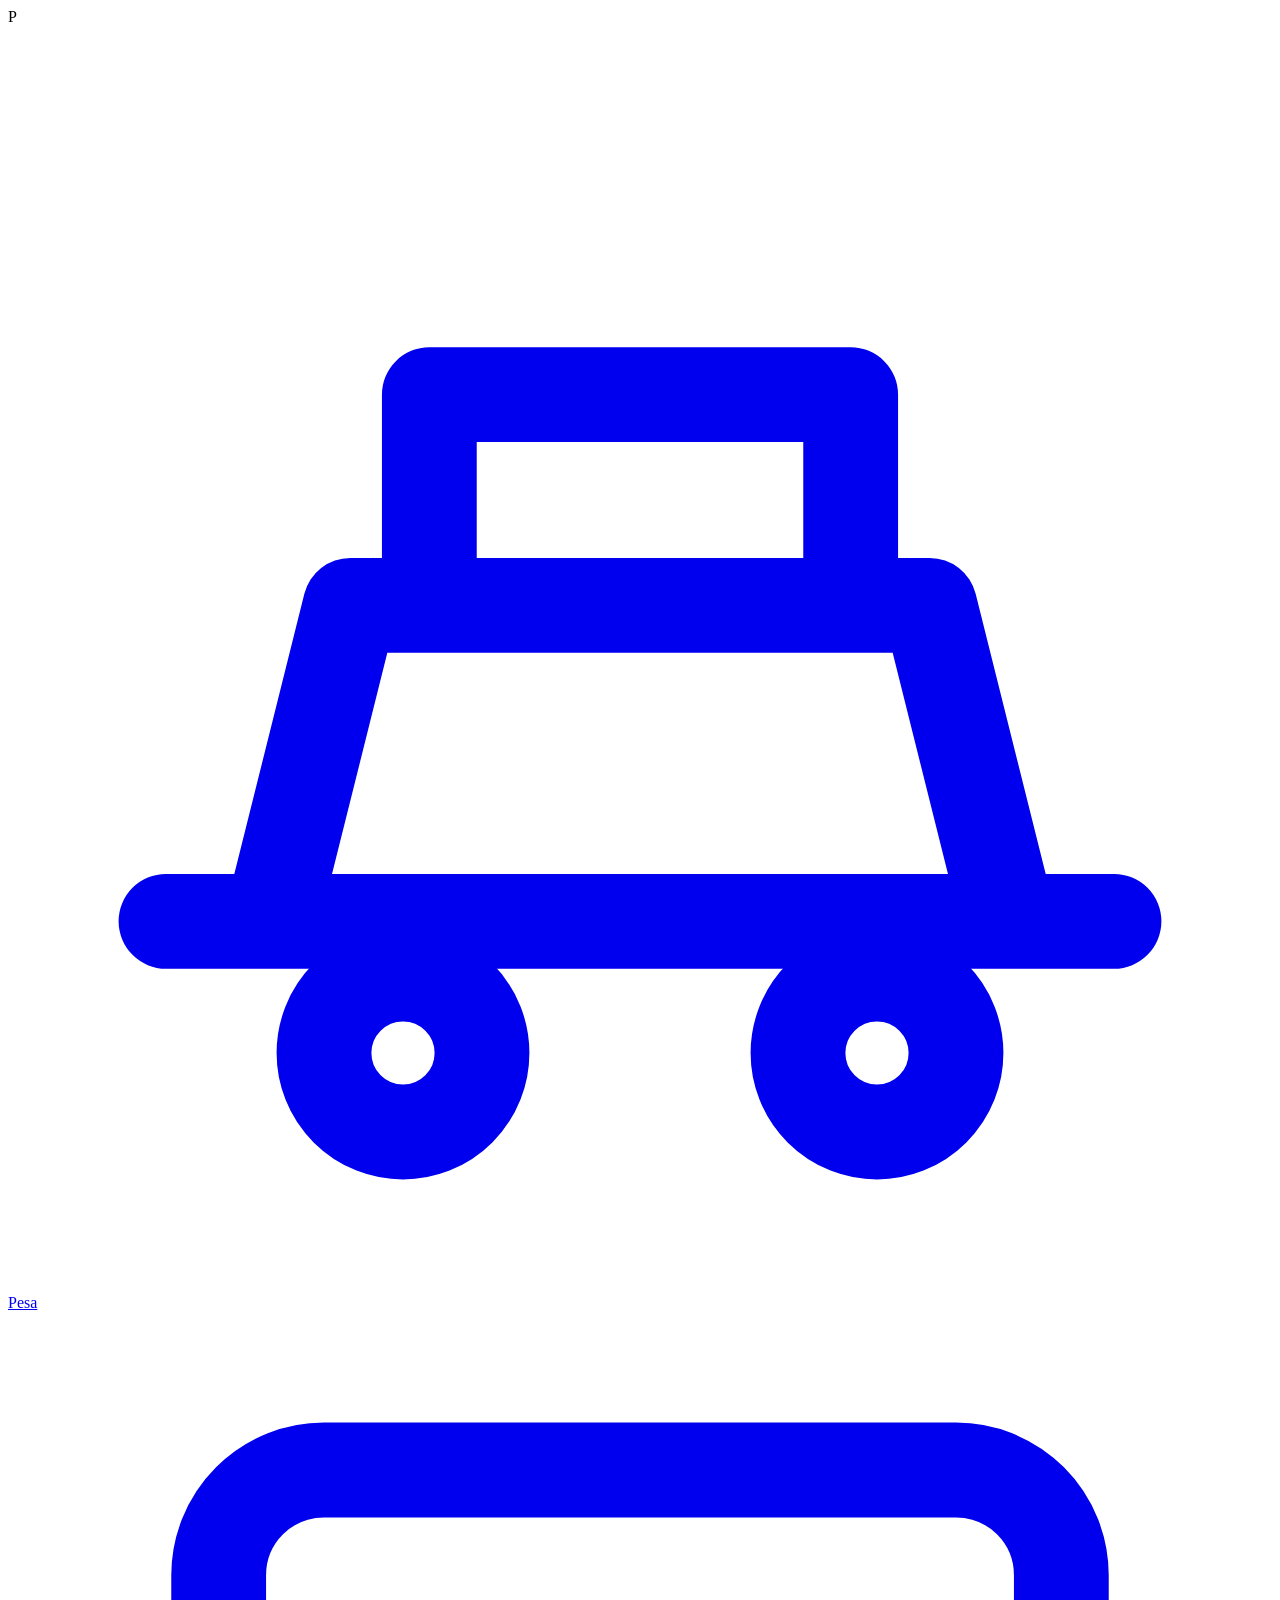
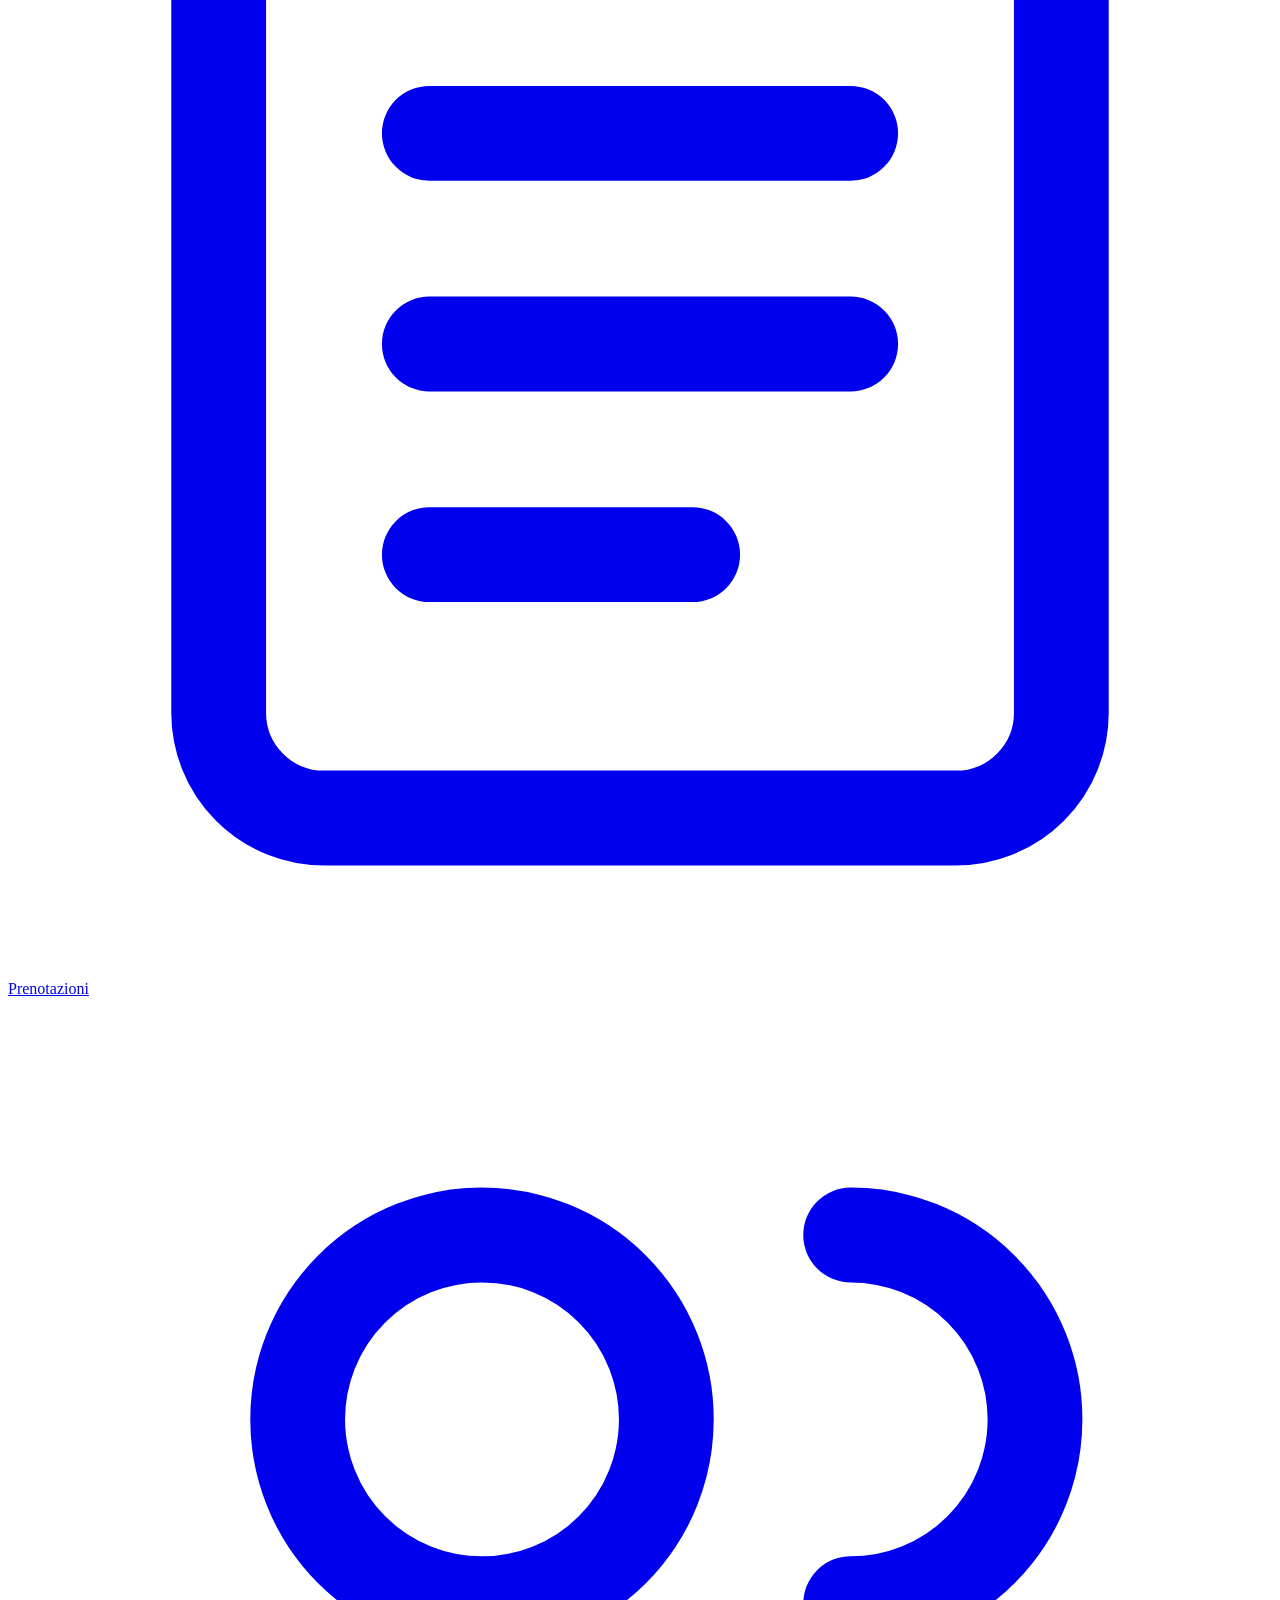
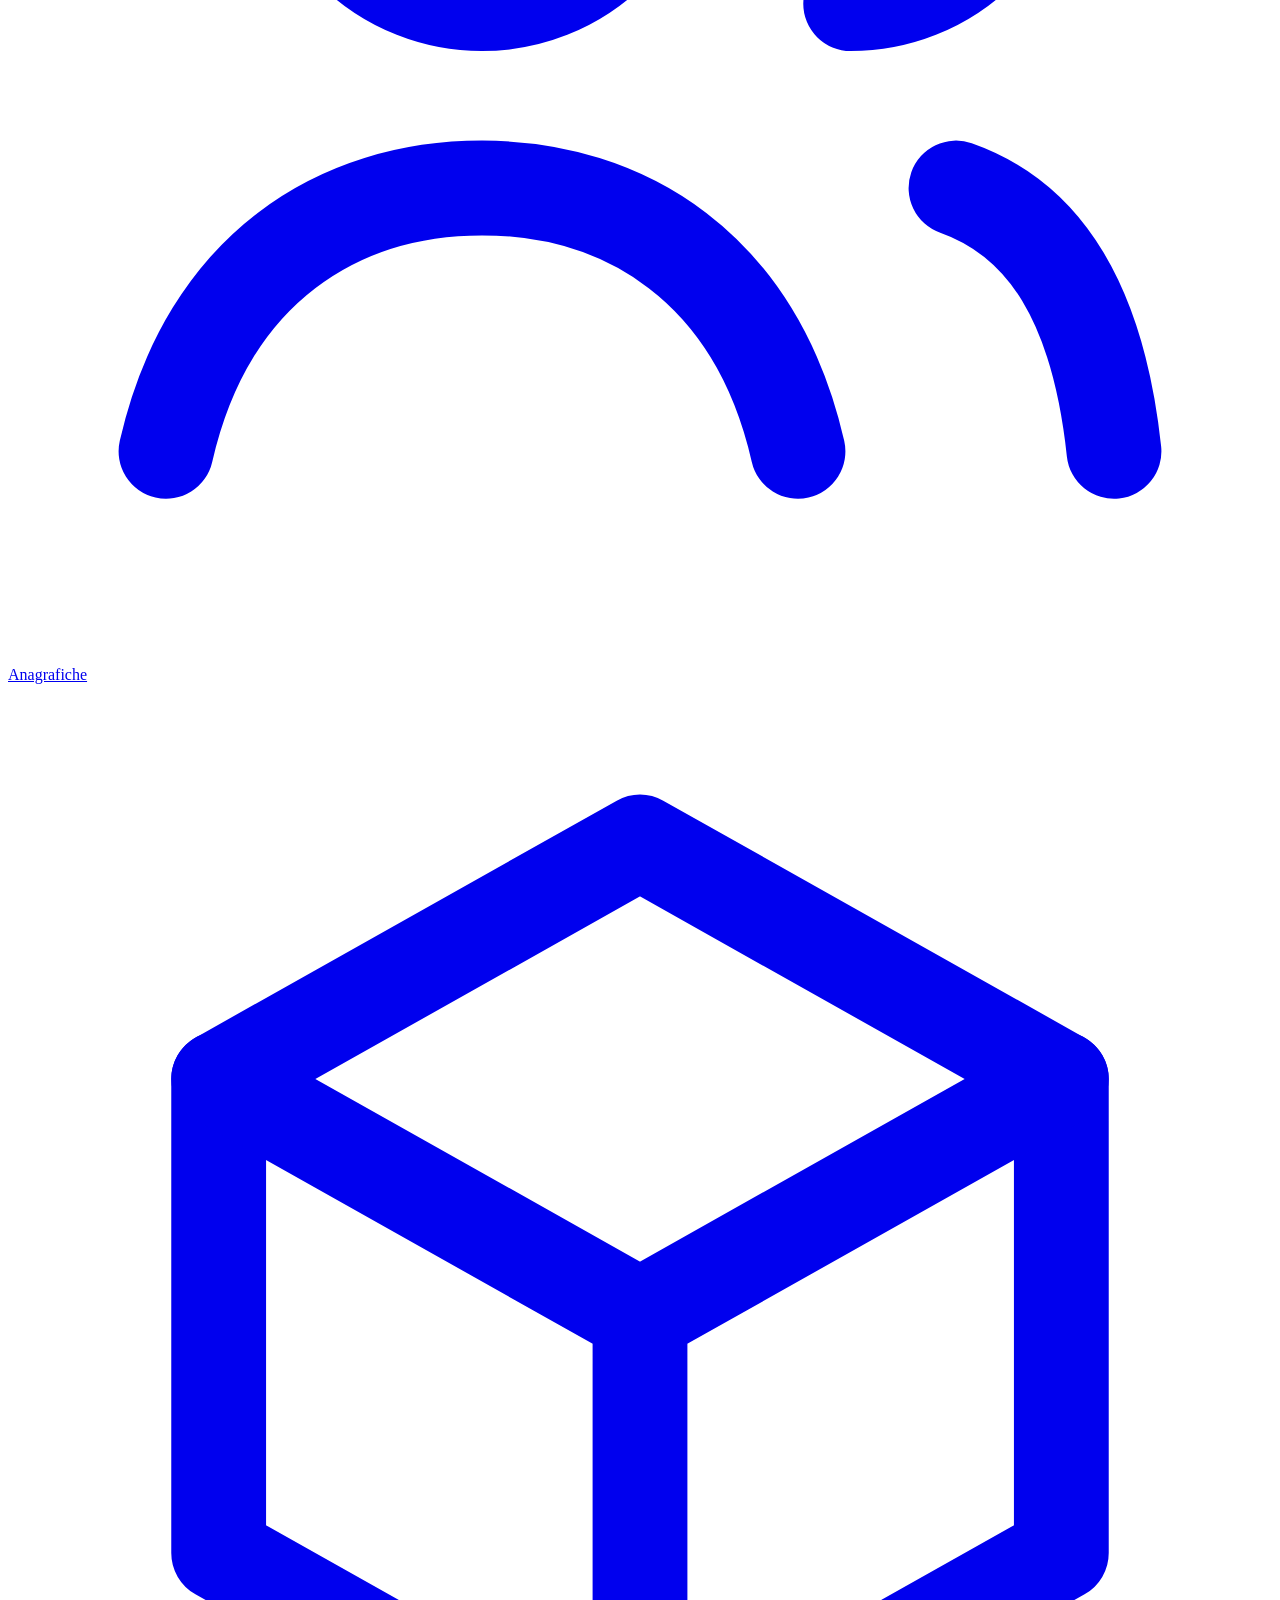
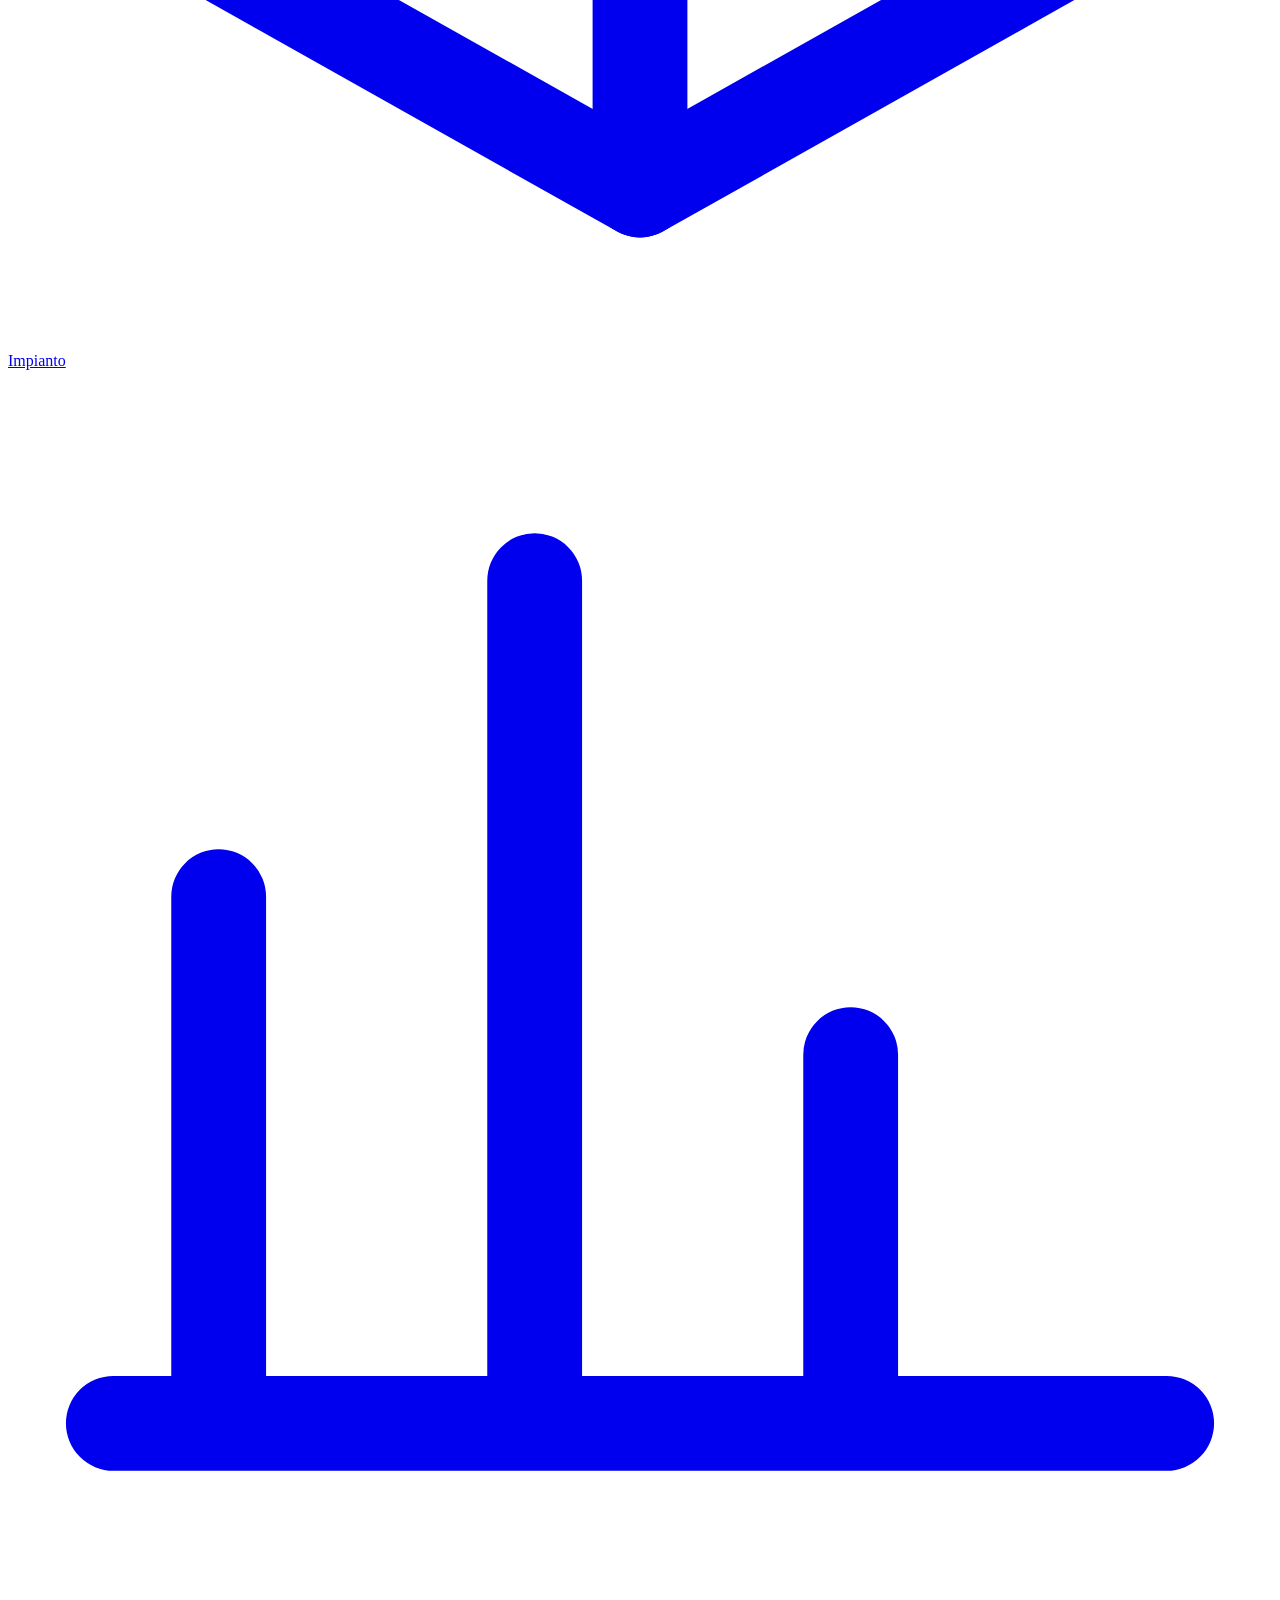
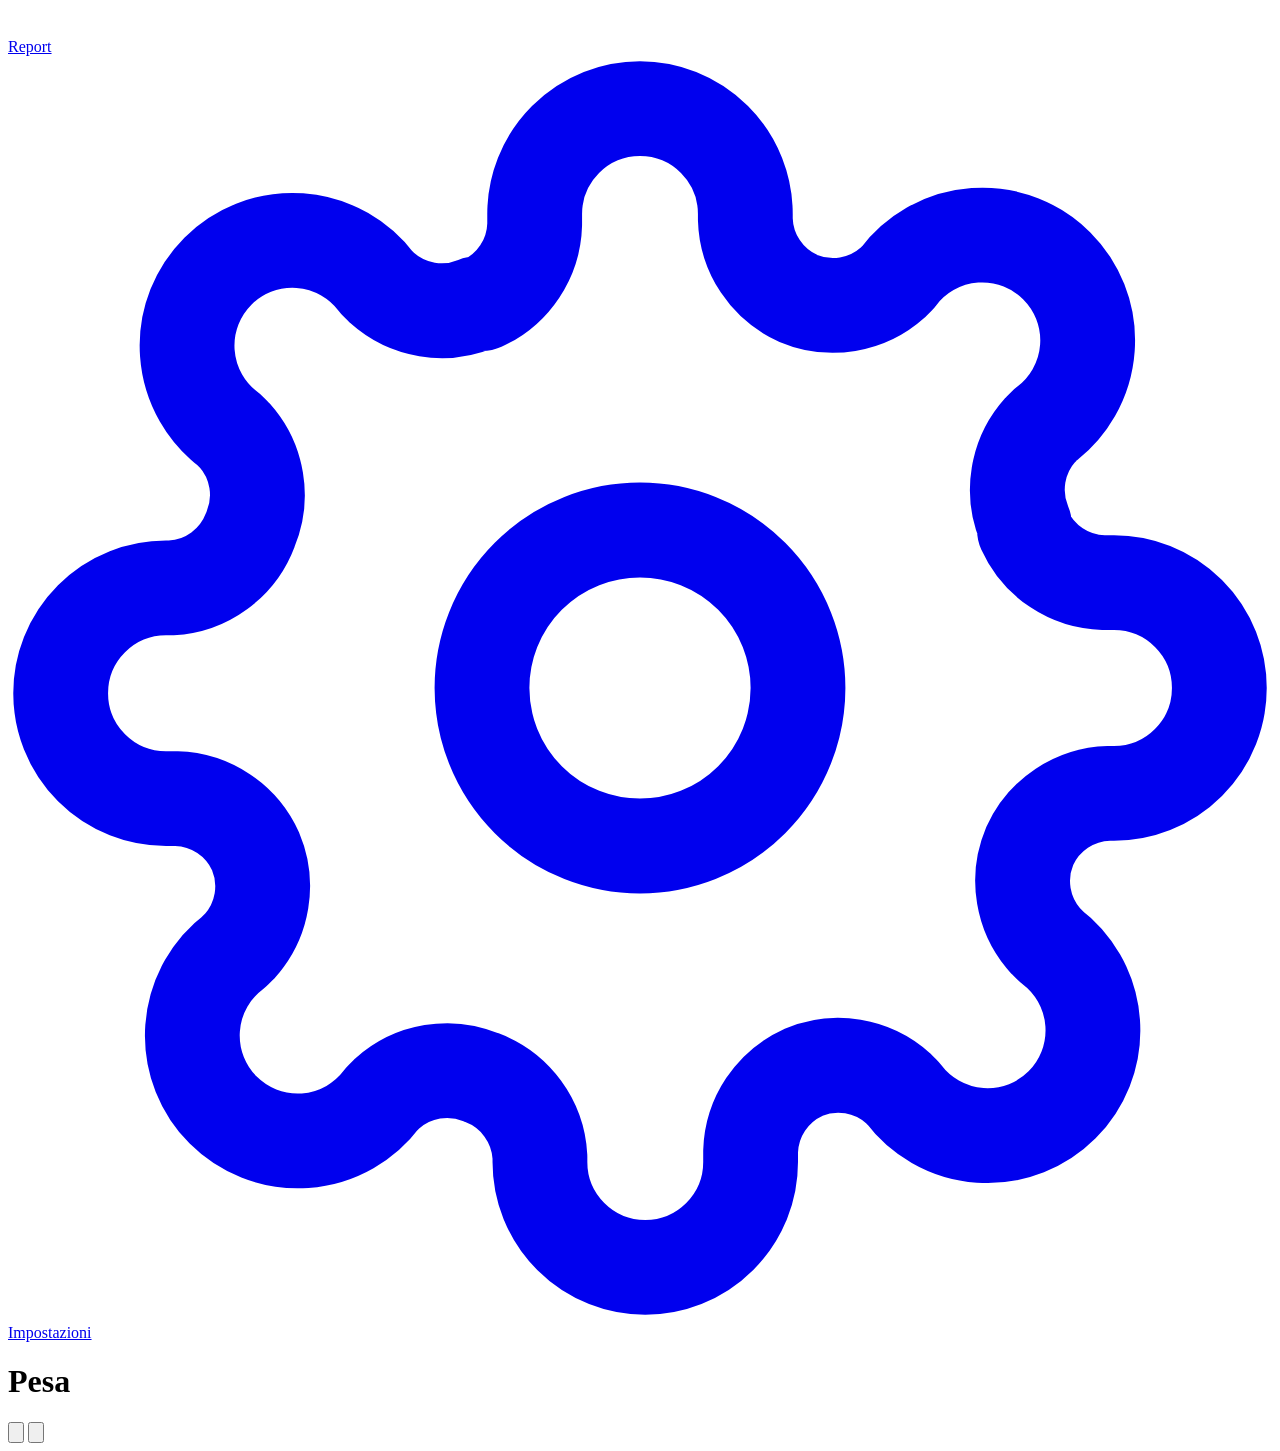
==== applications/static/ui-v2/index.html @ d0ed12a1 "Nuova interfaccia: sezione Prenotazioni e chiusura dei popup con clic esterno - voce di menu Prenota" ====
<!DOCTYPE html>
<html lang="it">
<head>
  <meta charset="UTF-8">
  <meta name="viewport" content="width=device-width, initial-scale=1">
  <title>Pesa</title>
  <link rel="icon" href="/static/content/baronpesi_favicon.png">
  <link rel="stylesheet" href="/css/app.css">
  <link rel="stylesheet" href="/css/pesa.css">
  <link rel="stylesheet" href="/css/data.css">
</head>
<body>
  <div class="app">
    <nav class="sidebar" aria-label="Menu principale">
      <div class="brand" title="Gestione pese">P</div>
      <a class="nav-item" href="#/pesa" data-route="pesa">
        <svg viewBox="0 0 24 24" fill="none" stroke="currentColor" stroke-width="1.8" stroke-linecap="round" stroke-linejoin="round"><path d="M3 17h18M5 17l1.5-6h11L19 17M8 11V7h8v4"/><circle cx="7.5" cy="19.5" r="1.5"/><circle cx="16.5" cy="19.5" r="1.5"/></svg>
        Pesa
      </a>
      <a class="nav-item" href="#/prenotazioni" data-route="prenotazioni">
        <svg viewBox="0 0 24 24" fill="none" stroke="currentColor" stroke-width="1.8" stroke-linecap="round" stroke-linejoin="round"><rect x="4" y="3" width="16" height="18" rx="2"/><path d="M8 8h8M8 12h8M8 16h5"/></svg>
        Prenotazioni
      </a>
      <a class="nav-item" href="#/anagrafiche" data-route="anagrafiche">
        <svg viewBox="0 0 24 24" fill="none" stroke="currentColor" stroke-width="1.8" stroke-linecap="round" stroke-linejoin="round"><circle cx="9" cy="8" r="3.5"/><path d="M3 20c.8-3.5 3.3-5 6-5s5.2 1.5 6 5M16 4.5a3.5 3.5 0 0 1 0 7M18 15c1.7.6 2.7 2.2 3 5"/></svg>
        Anagrafiche
      </a>
      <a class="nav-item" href="#/impianto" data-route="impianto">
        <svg viewBox="0 0 24 24" fill="none" stroke="currentColor" stroke-width="1.8" stroke-linecap="round" stroke-linejoin="round"><path d="M12 3l8 4.5v9L12 21l-8-4.5v-9z"/><path d="M12 12l8-4.5M12 12v9M12 12L4 7.5"/></svg>
        Impianto
      </a>
      <a class="nav-item" href="#/report" data-route="report">
        <svg viewBox="0 0 24 24" fill="none" stroke="currentColor" stroke-width="1.8" stroke-linecap="round" stroke-linejoin="round"><path d="M4 20V10M10 20V4M16 20v-7M22 20H2"/></svg>
        Report
      </a>
      <div class="spacer"></div>
      <a class="nav-item" href="#/impostazioni" data-route="impostazioni">
        <svg viewBox="0 0 24 24" fill="none" stroke="currentColor" stroke-width="1.8" stroke-linecap="round" stroke-linejoin="round"><circle cx="12" cy="12" r="3"/><path d="M19.4 15a1.7 1.7 0 0 0 .3 1.8l.1.1a2 2 0 1 1-2.8 2.8l-.1-.1a1.7 1.7 0 0 0-1.8-.3 1.7 1.7 0 0 0-1 1.5V21a2 2 0 1 1-4 0v-.1a1.7 1.7 0 0 0-1.1-1.5 1.7 1.7 0 0 0-1.8.3l-.1.1a2 2 0 1 1-2.8-2.8l.1-.1a1.7 1.7 0 0 0 .3-1.8 1.7 1.7 0 0 0-1.5-1H3a2 2 0 1 1 0-4h.1a1.7 1.7 0 0 0 1.5-1.1 1.7 1.7 0 0 0-.3-1.8l-.1-.1a2 2 0 1 1 2.8-2.8l.1.1a1.7 1.7 0 0 0 1.8.3H9a1.7 1.7 0 0 0 1-1.5V3a2 2 0 1 1 4 0v.1a1.7 1.7 0 0 0 1 1.5 1.7 1.7 0 0 0 1.8-.3l.1-.1a2 2 0 1 1 2.8 2.8l-.1.1a1.7 1.7 0 0 0-.3 1.8V9a1.7 1.7 0 0 0 1.5 1H21a2 2 0 1 1 0 4h-.1a1.7 1.7 0 0 0-1.5 1z"/></svg>
        Impostazioni
      </a>
    </nav>

    <header class="topbar">
      <h1 id="page-title">Pesa</h1>
      <div class="status-strip" id="status-strip" aria-label="Stato impianto"></div>
      <button class="icon-btn" id="theme-toggle" title="Tema chiaro/scuro" aria-label="Cambia tema">
        <svg viewBox="0 0 24 24" fill="none" stroke="currentColor" stroke-width="1.8" stroke-linecap="round" stroke-linejoin="round"><path d="M21 12.8A9 9 0 1 1 11.2 3a7 7 0 0 0 9.8 9.8z"/></svg>
      </button>
      <button class="icon-btn" id="logout" title="Esci" aria-label="Esci">
        <svg viewBox="0 0 24 24" fill="none" stroke="currentColor" stroke-width="1.8" stroke-linecap="round" stroke-linejoin="round"><path d="M9 21H5a2 2 0 0 1-2-2V5a2 2 0 0 1 2-2h4M16 17l5-5-5-5M21 12H9"/></svg>
      </button>
    </header>

    <main class="main" id="view" tabindex="-1"></main>
  </div>

  <div class="toasts" id="toasts" aria-live="polite"></div>

  <script type="module" src="/js/app.js"></script>
</body>
</html>
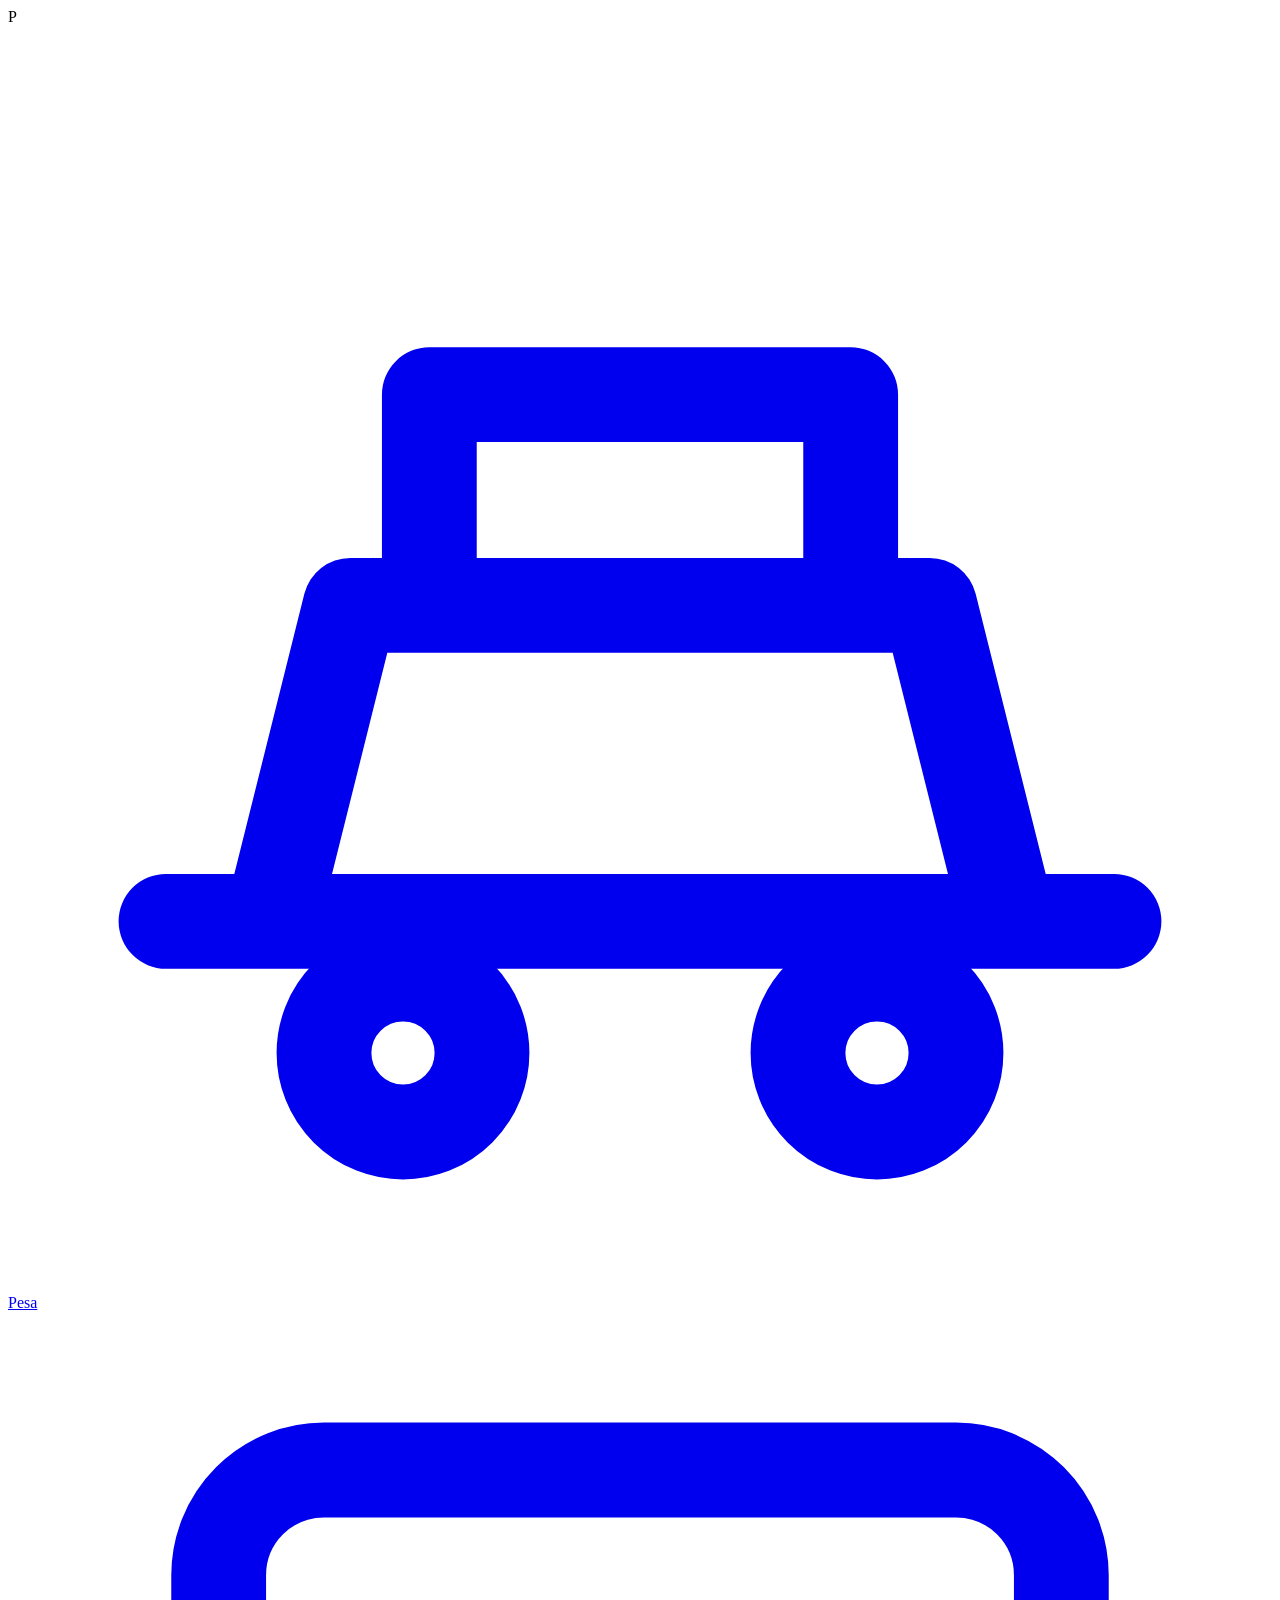
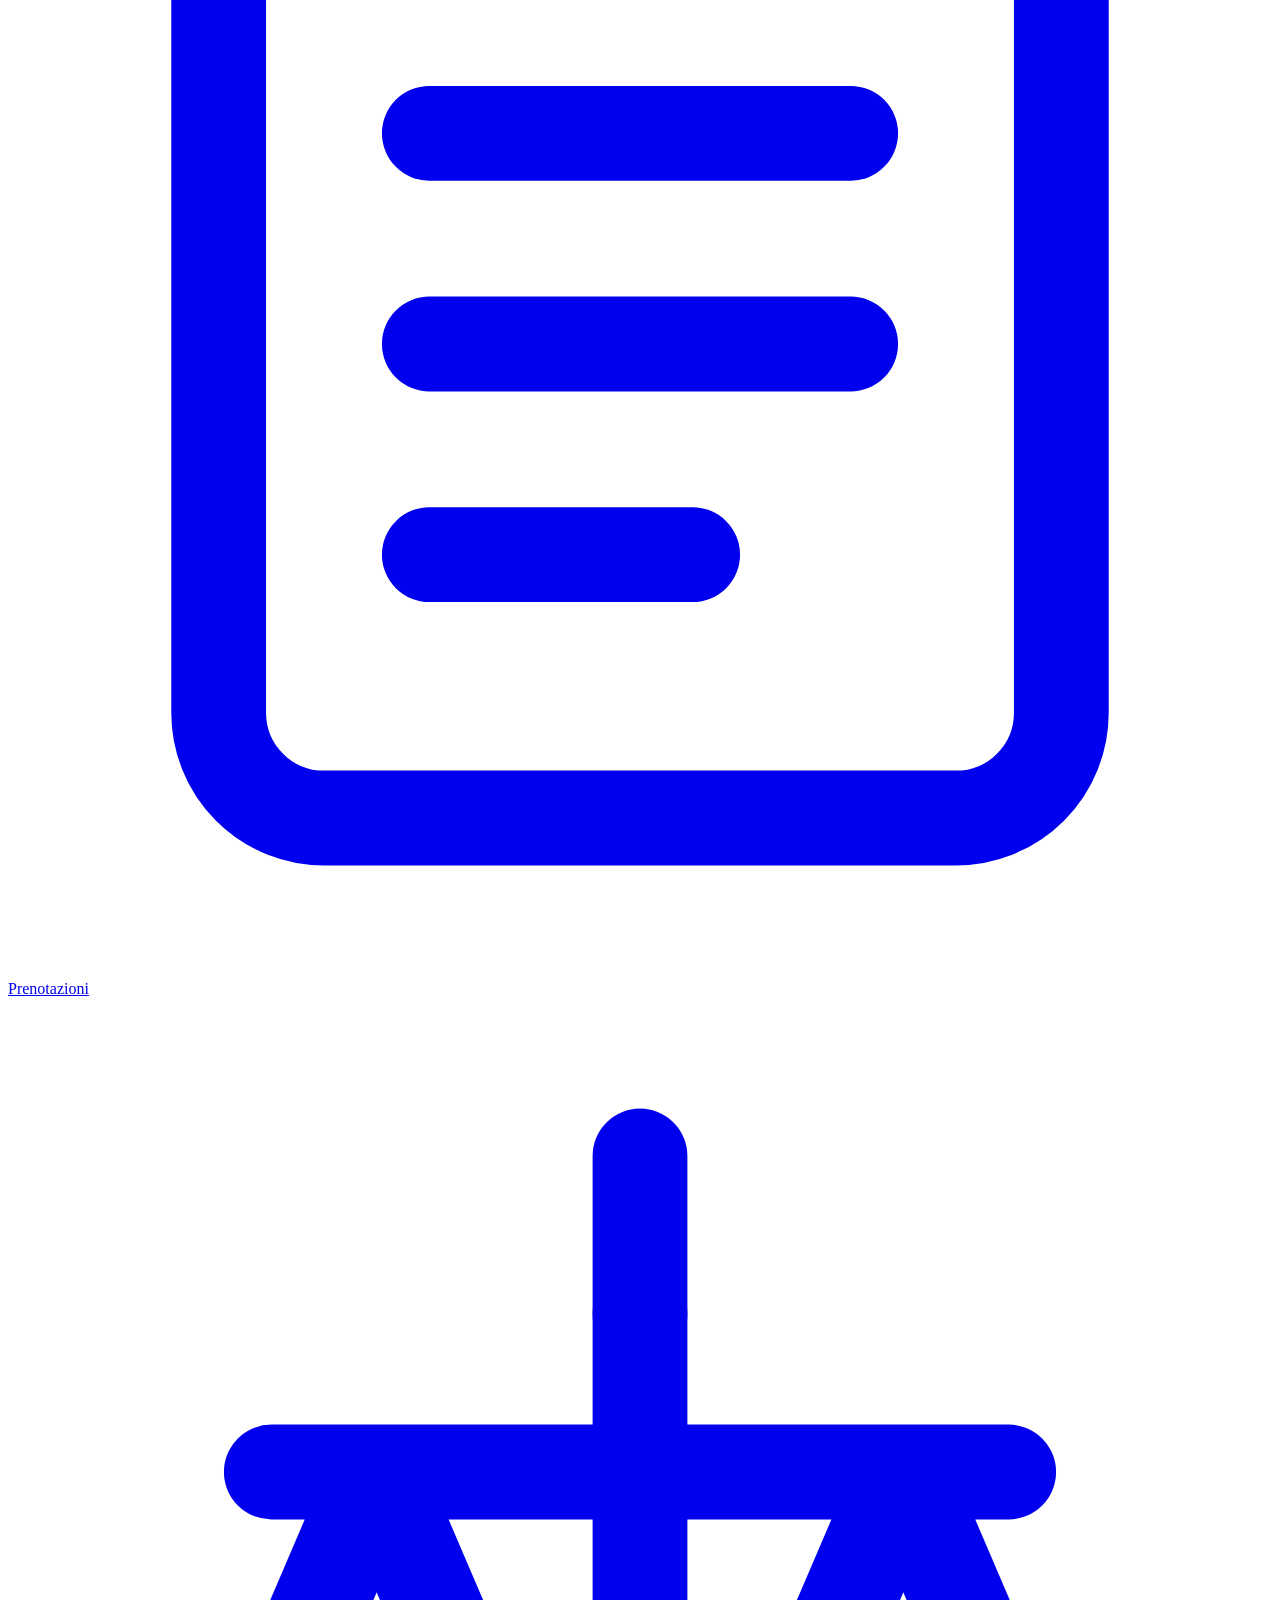
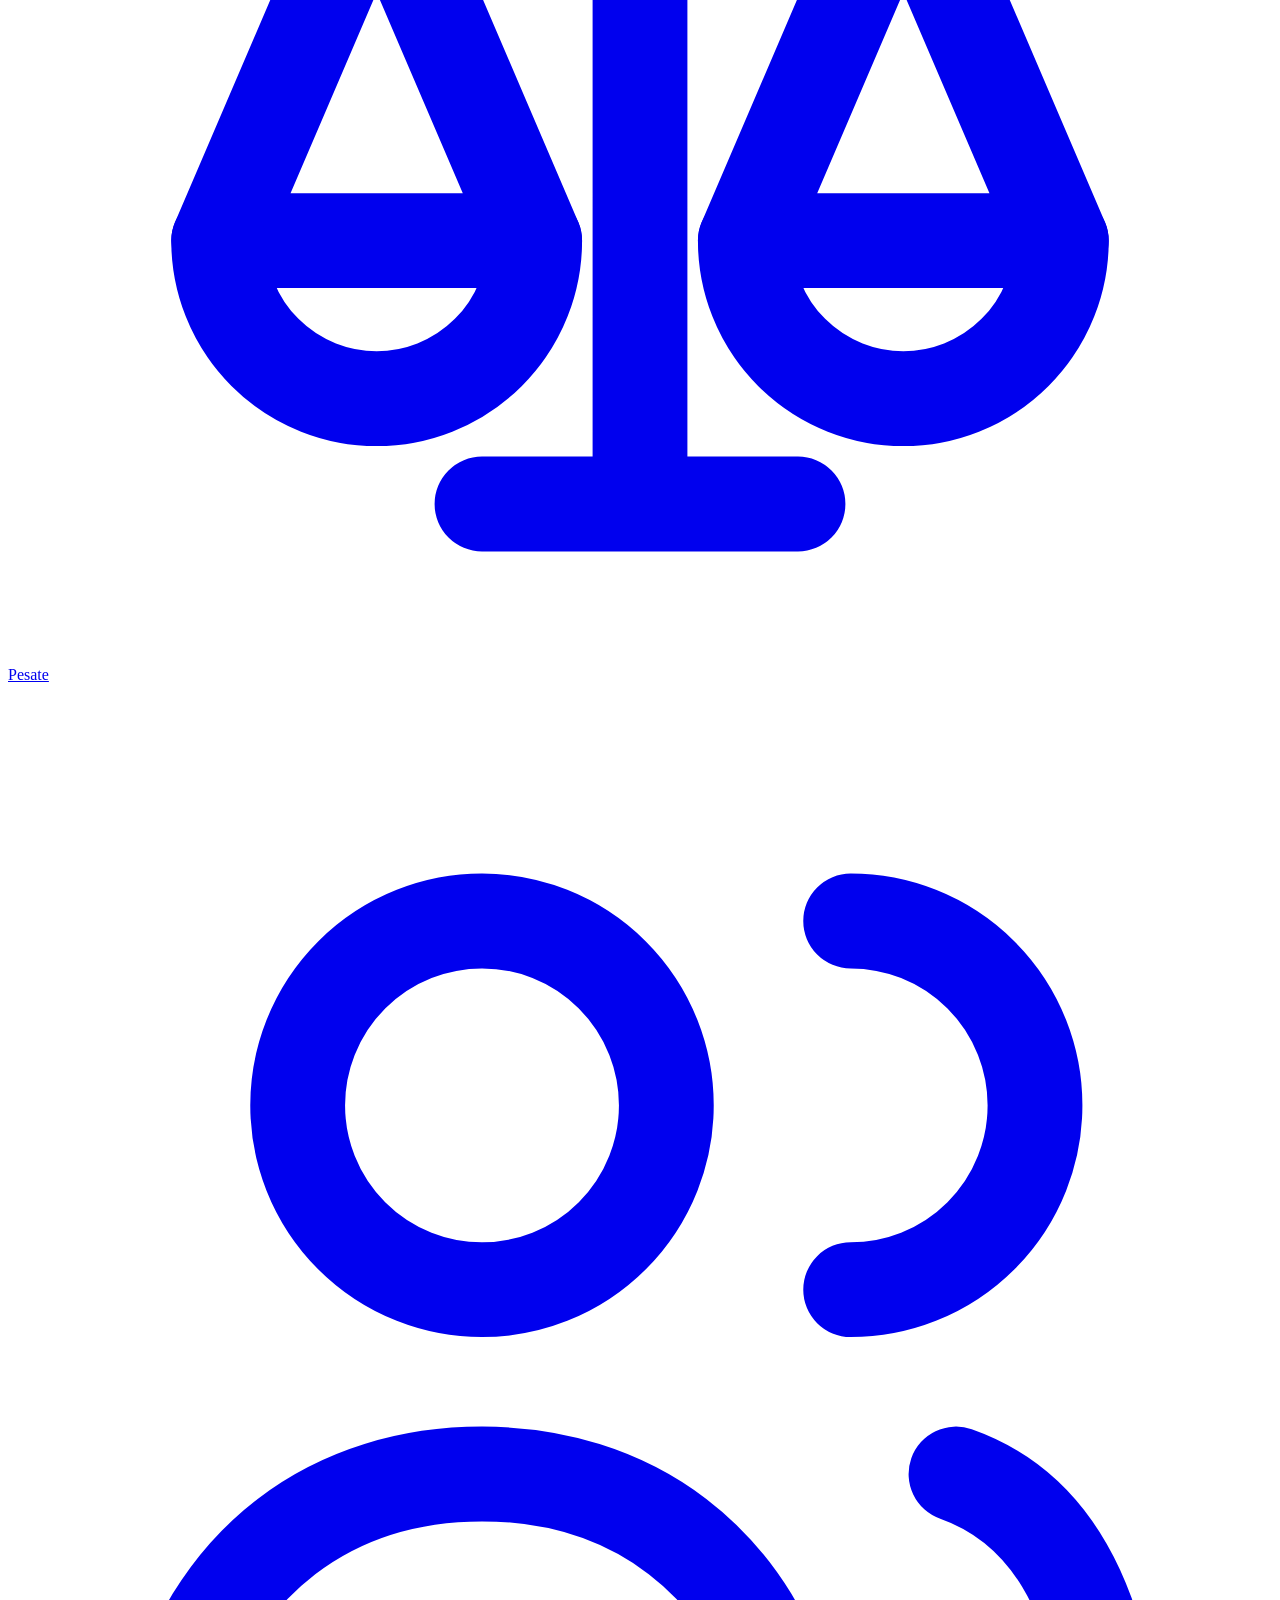
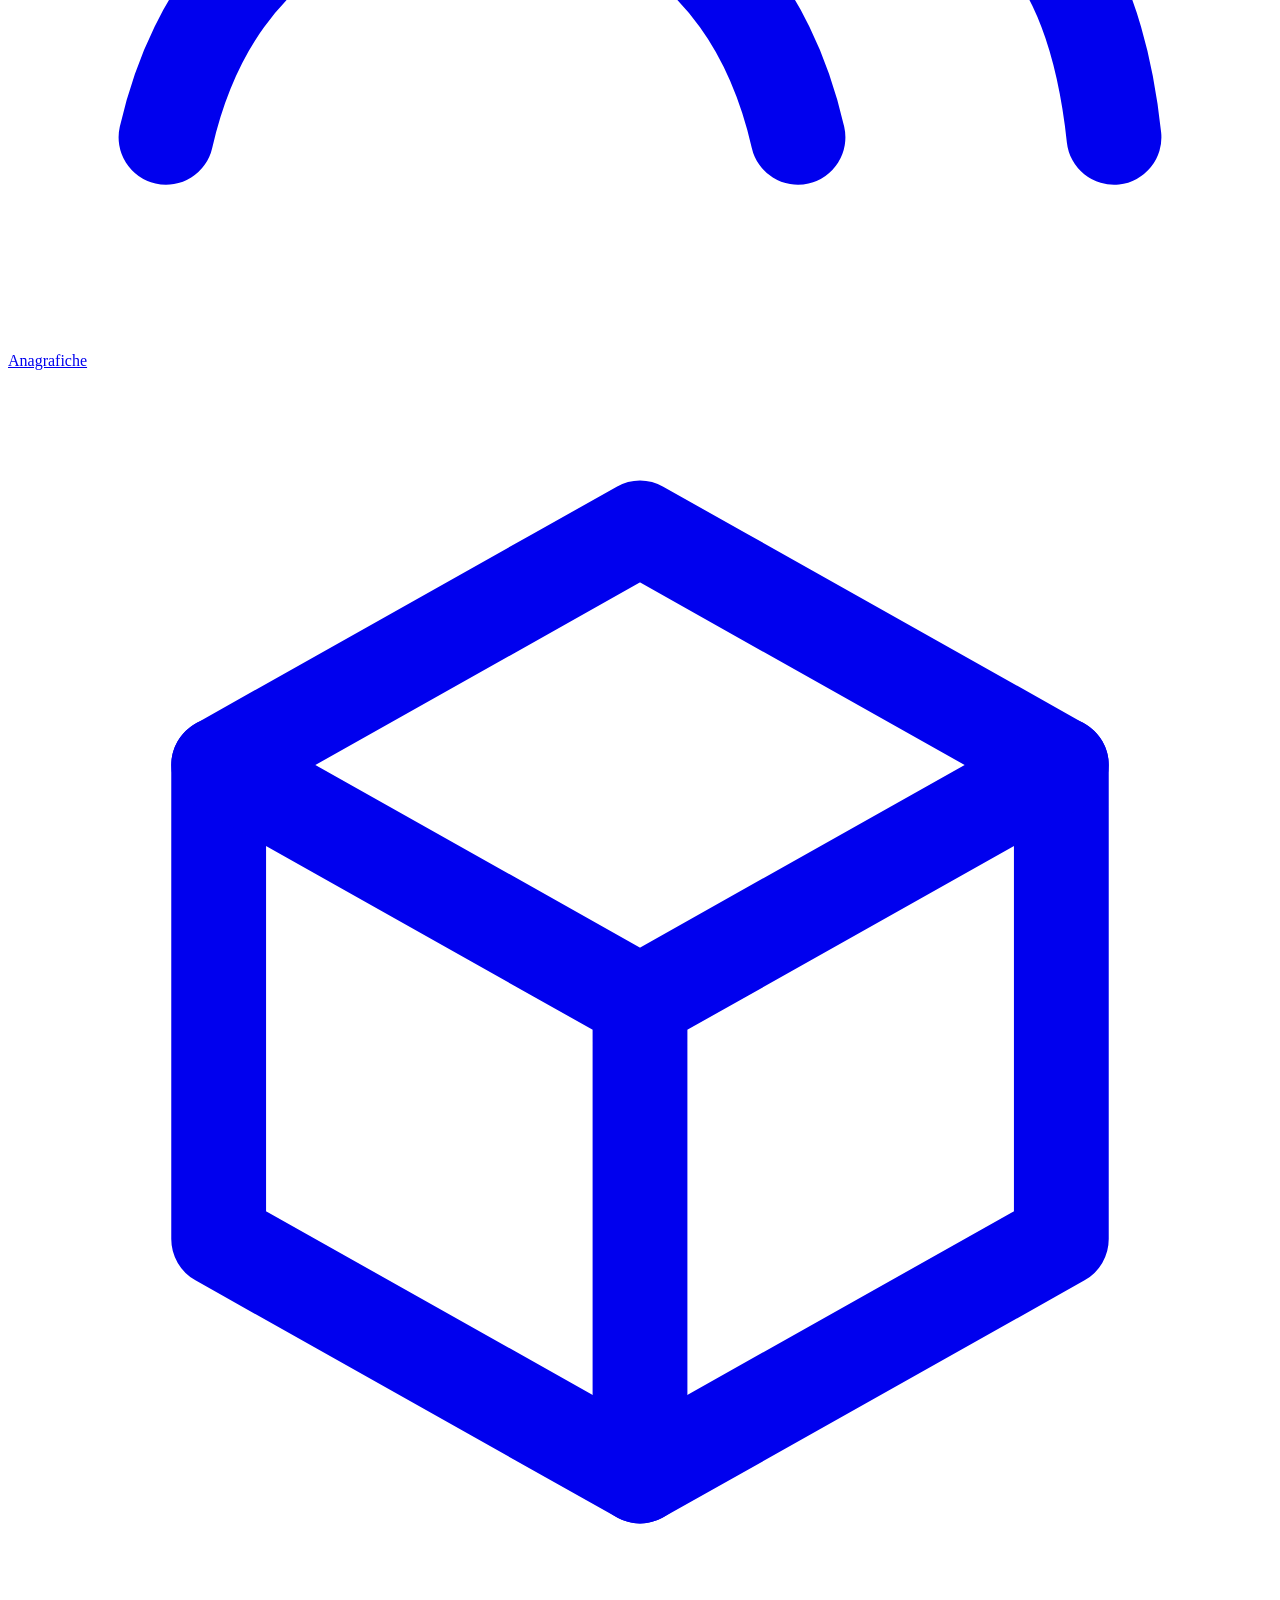
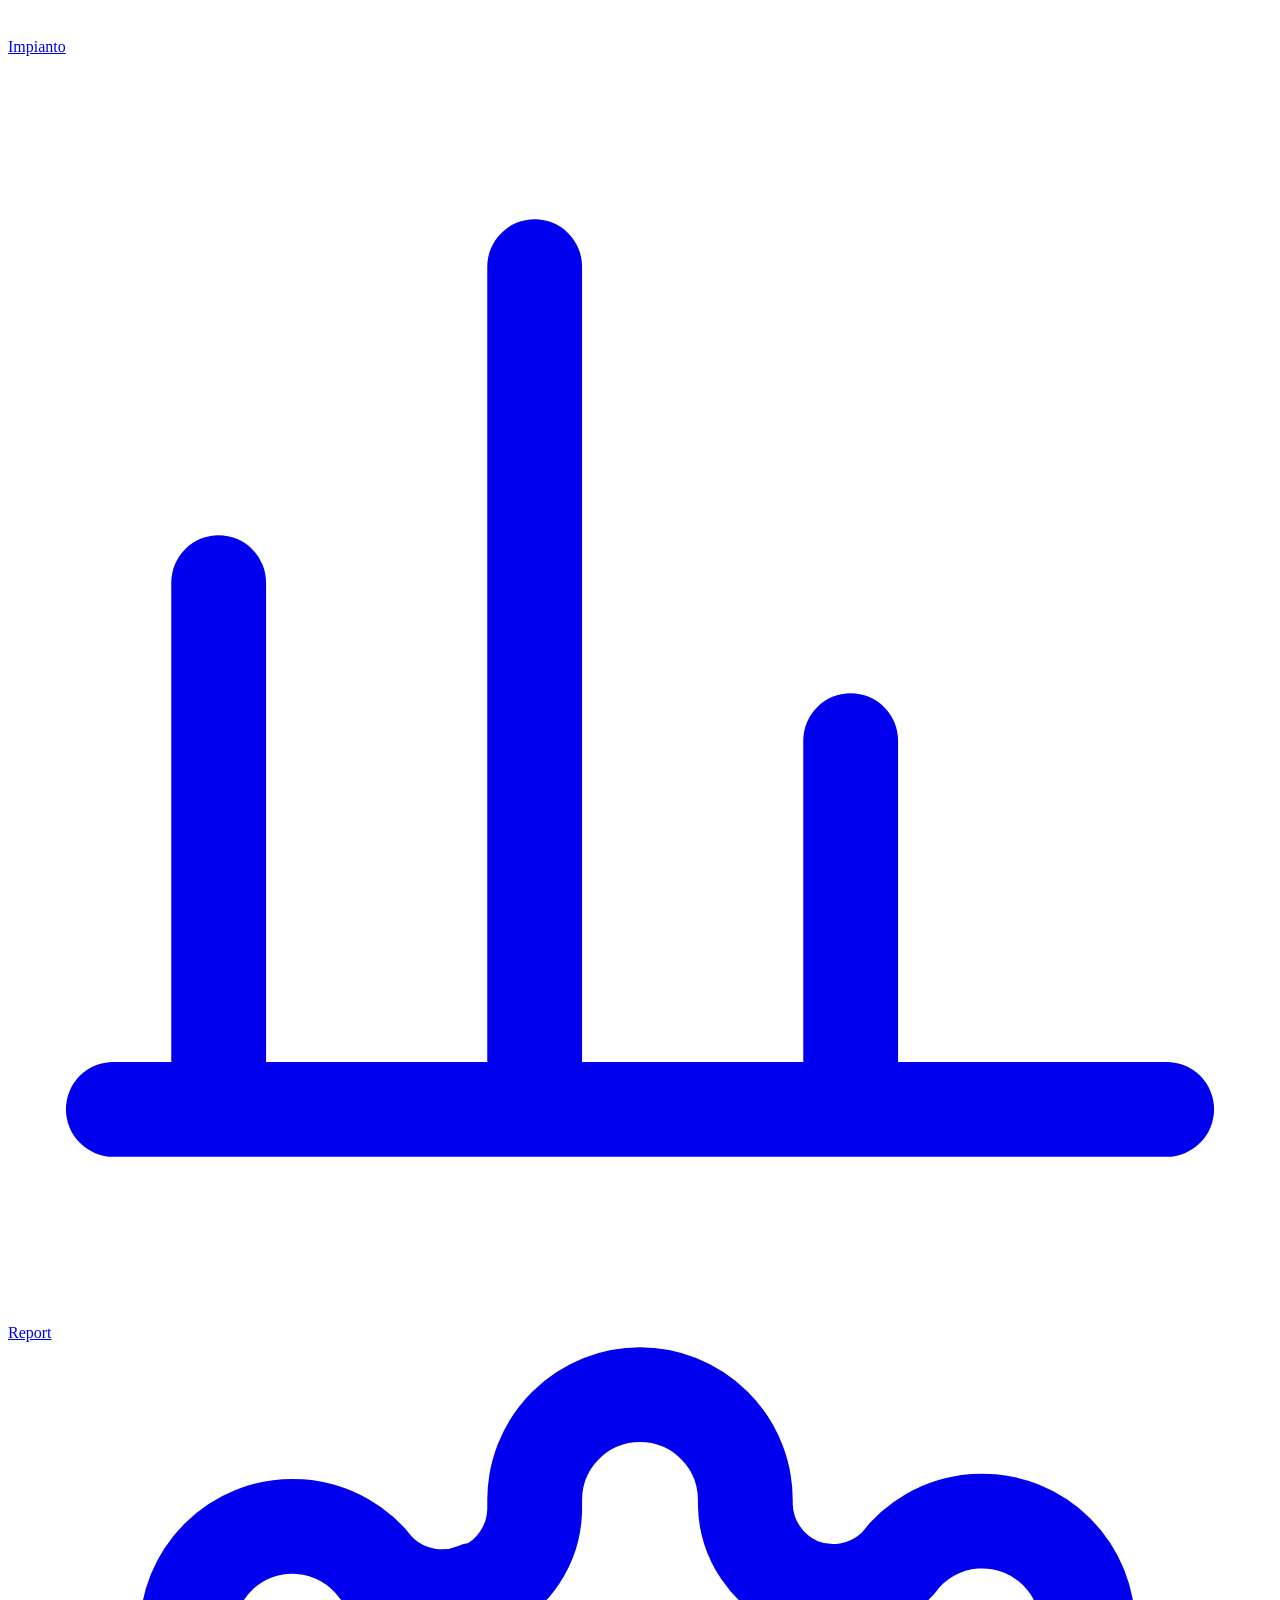
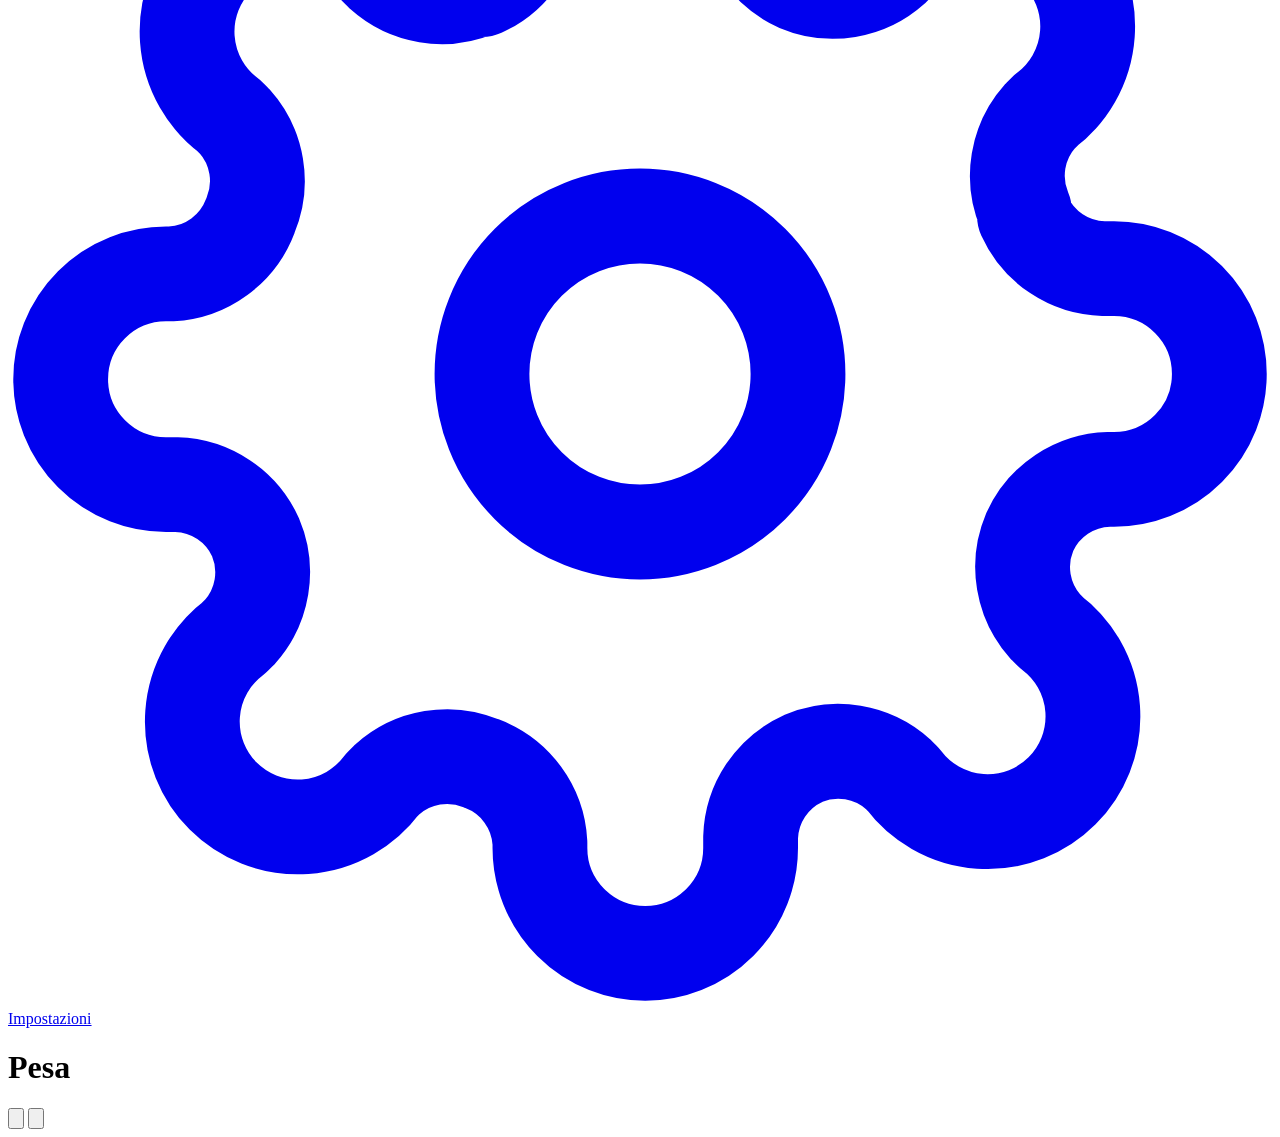
==== commit 4932d9a9: "Pesate: voce di menu a sé, separata da Prenotazioni - nuova voce Pesate (#/pesate) con lo storico di" ====
--- a/applications/static/ui-v2/index.html
+++ b/applications/static/ui-v2/index.html
@@ -20,6 +20,10 @@
       <a class="nav-item" href="#/prenotazioni" data-route="prenotazioni">
         <svg viewBox="0 0 24 24" fill="none" stroke="currentColor" stroke-width="1.8" stroke-linecap="round" stroke-linejoin="round"><rect x="4" y="3" width="16" height="18" rx="2"/><path d="M8 8h8M8 12h8M8 16h5"/></svg>
         Prenotazioni
+      </a>
+      <a class="nav-item" href="#/pesate" data-route="pesate">
+        <svg viewBox="0 0 24 24" fill="none" stroke="currentColor" stroke-width="1.8" stroke-linecap="round" stroke-linejoin="round"><path d="M12 3v3M5 9h14M7 9l-3 7h6zM17 9l-3 7h6z"/><path d="M4 16a3 3 0 0 0 6 0M14 16a3 3 0 0 0 6 0M9 21h6M12 6v15"/></svg>
+        Pesate
       </a>
       <a class="nav-item" href="#/anagrafiche" data-route="anagrafiche">
         <svg viewBox="0 0 24 24" fill="none" stroke="currentColor" stroke-width="1.8" stroke-linecap="round" stroke-linejoin="round"><circle cx="9" cy="8" r="3.5"/><path d="M3 20c.8-3.5 3.3-5 6-5s5.2 1.5 6 5M16 4.5a3.5 3.5 0 0 1 0 7M18 15c1.7.6 2.7 2.2 3 5"/></svg>
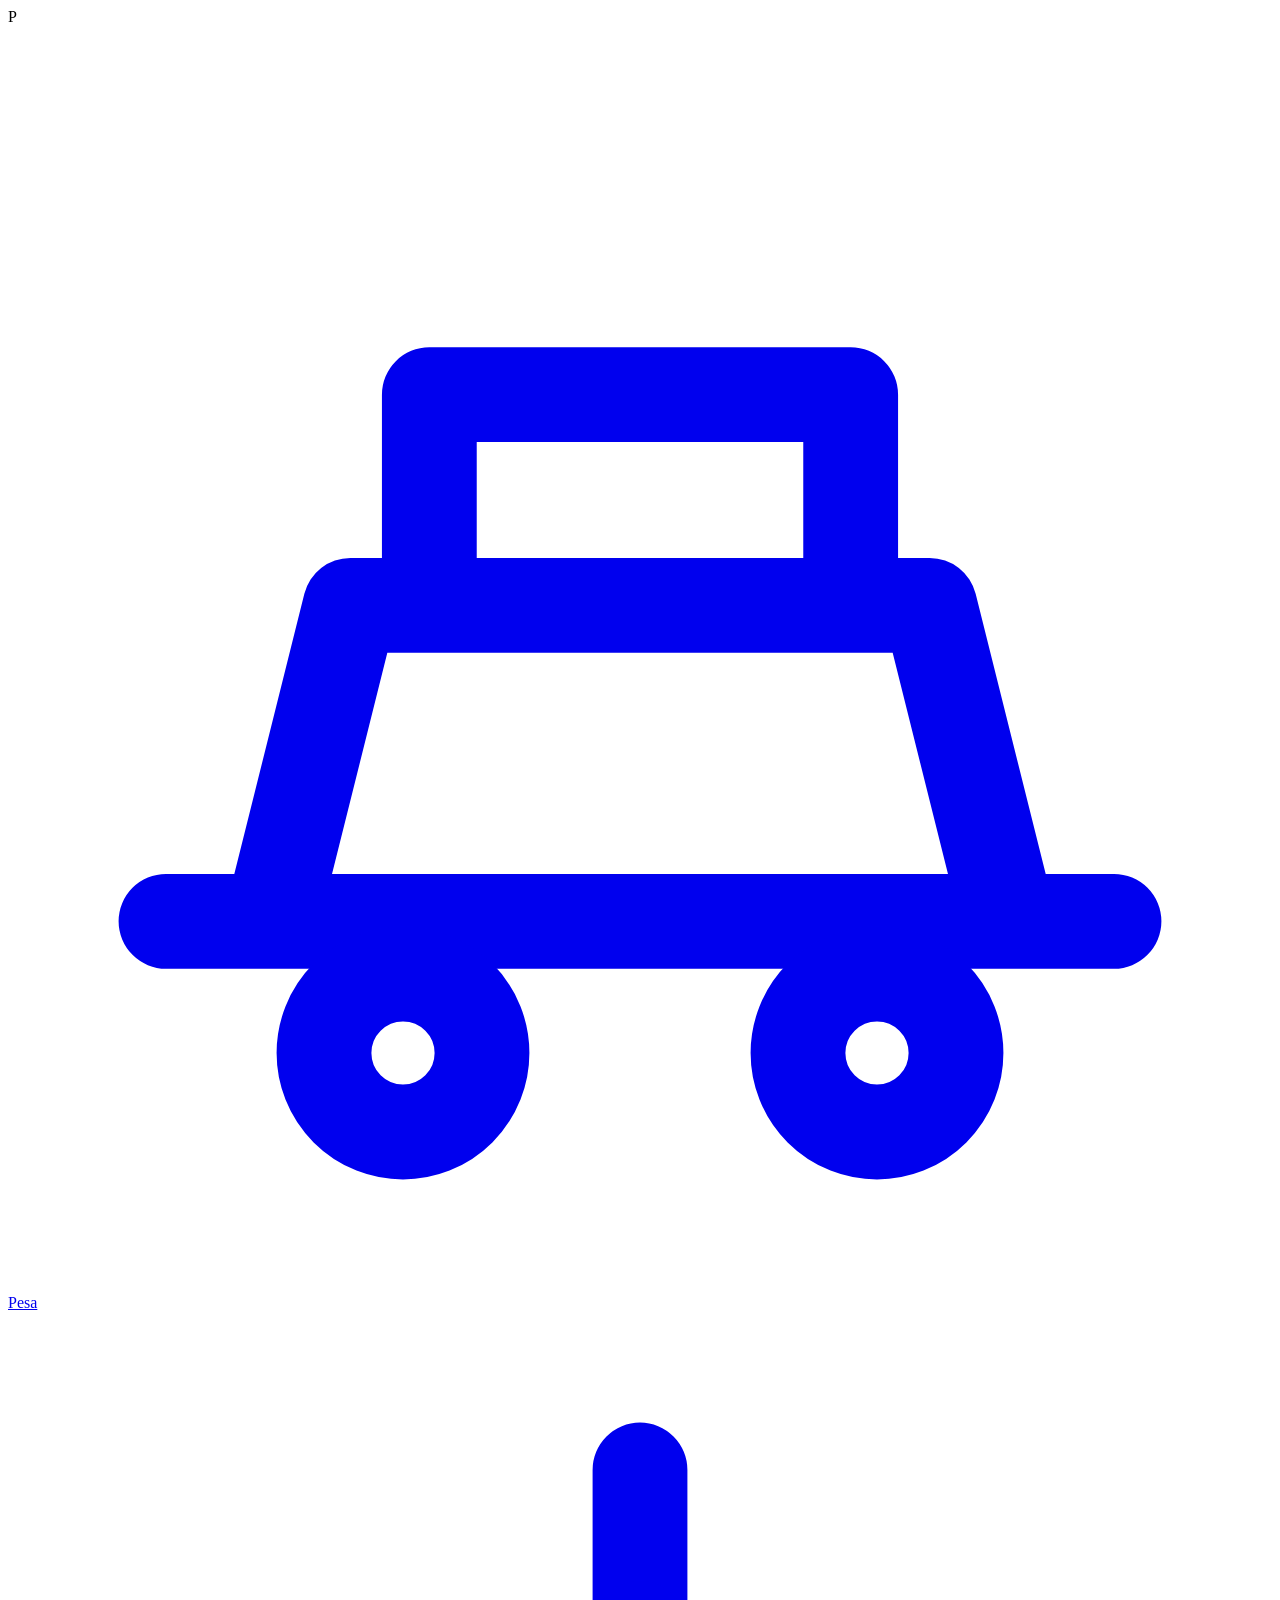
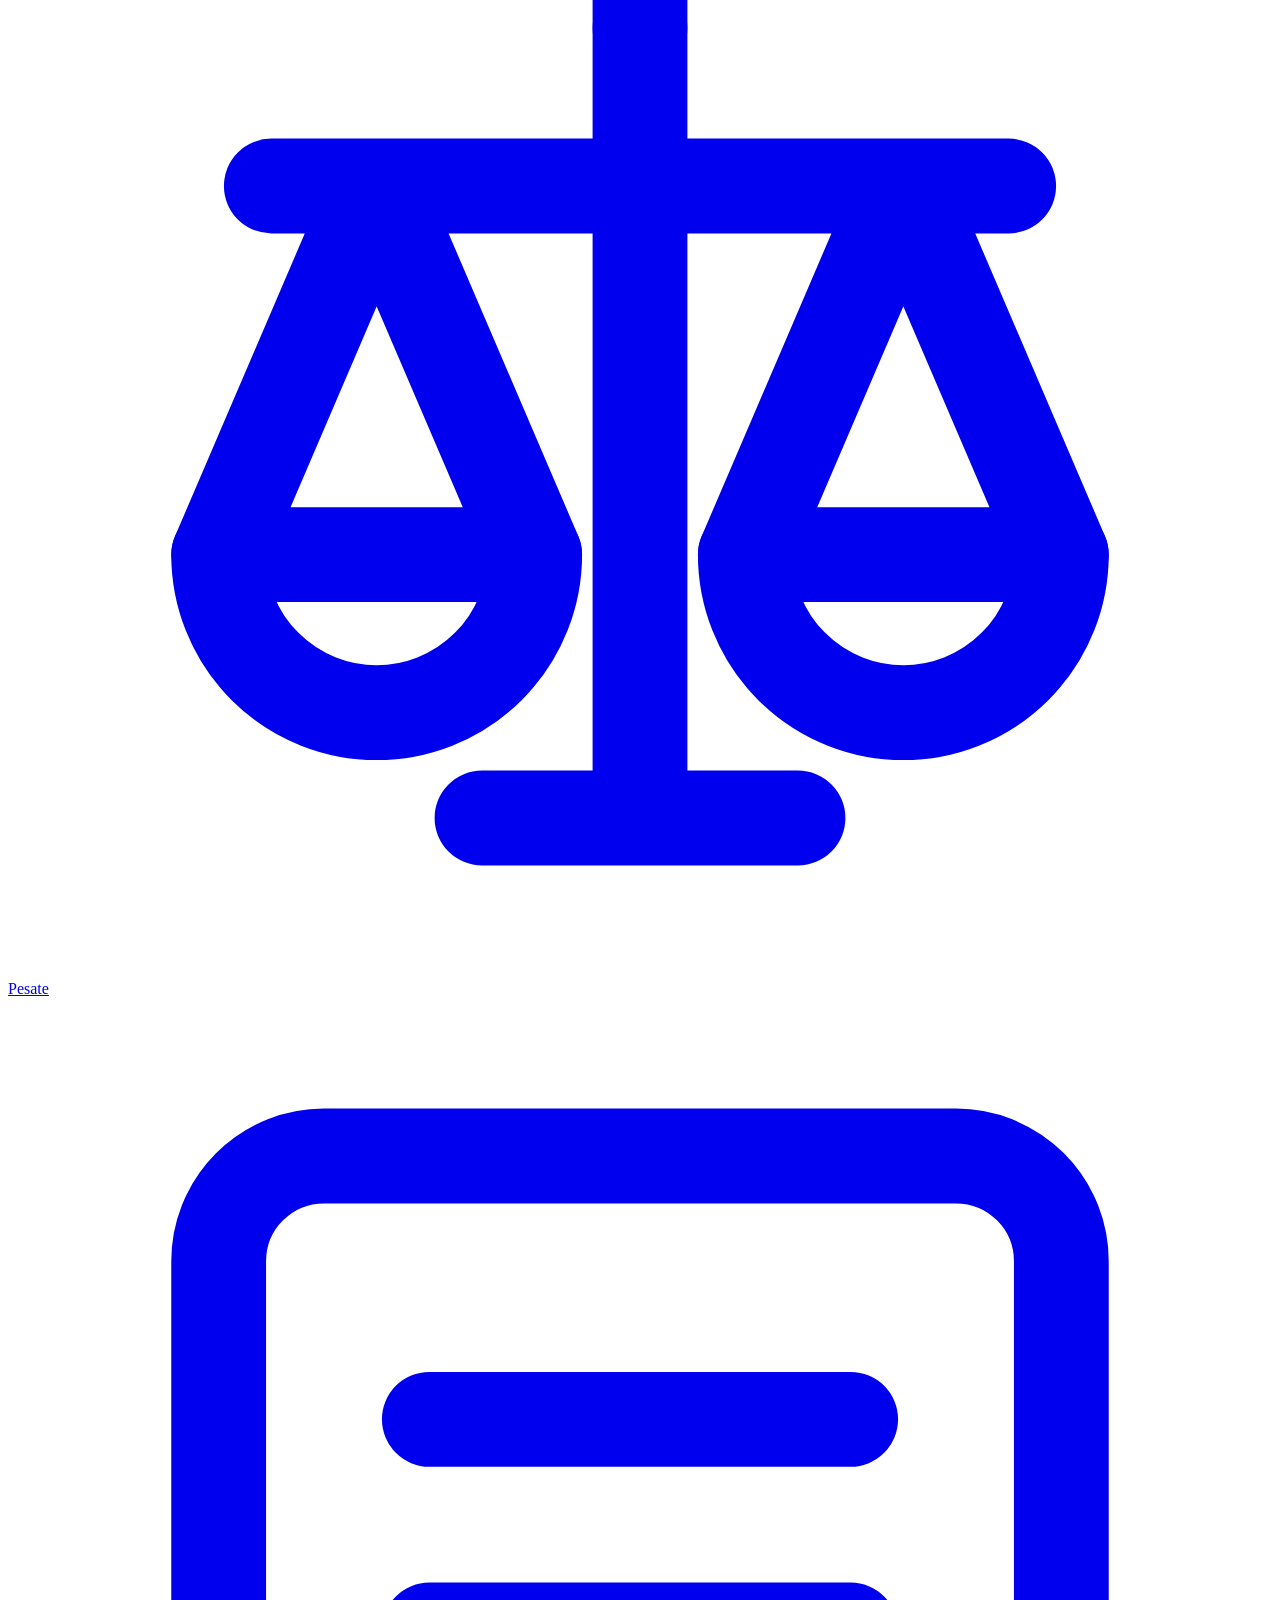
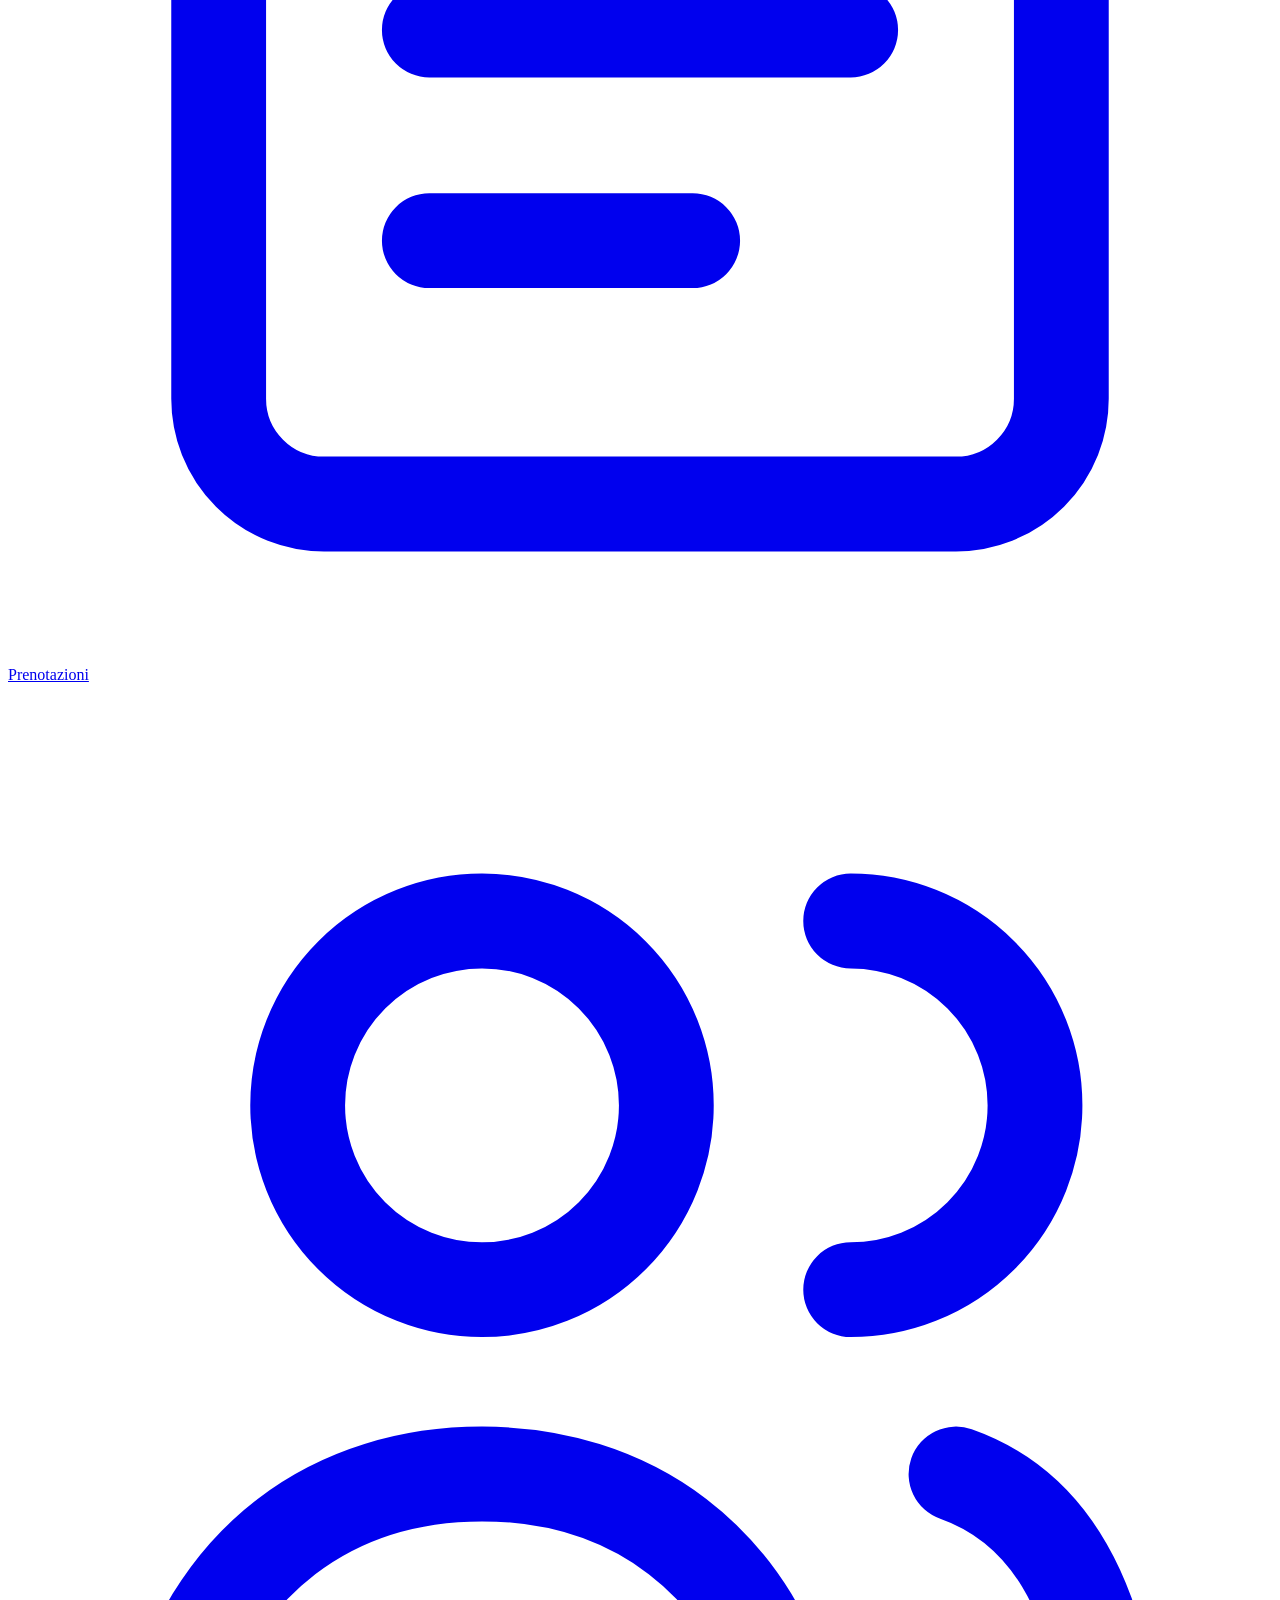
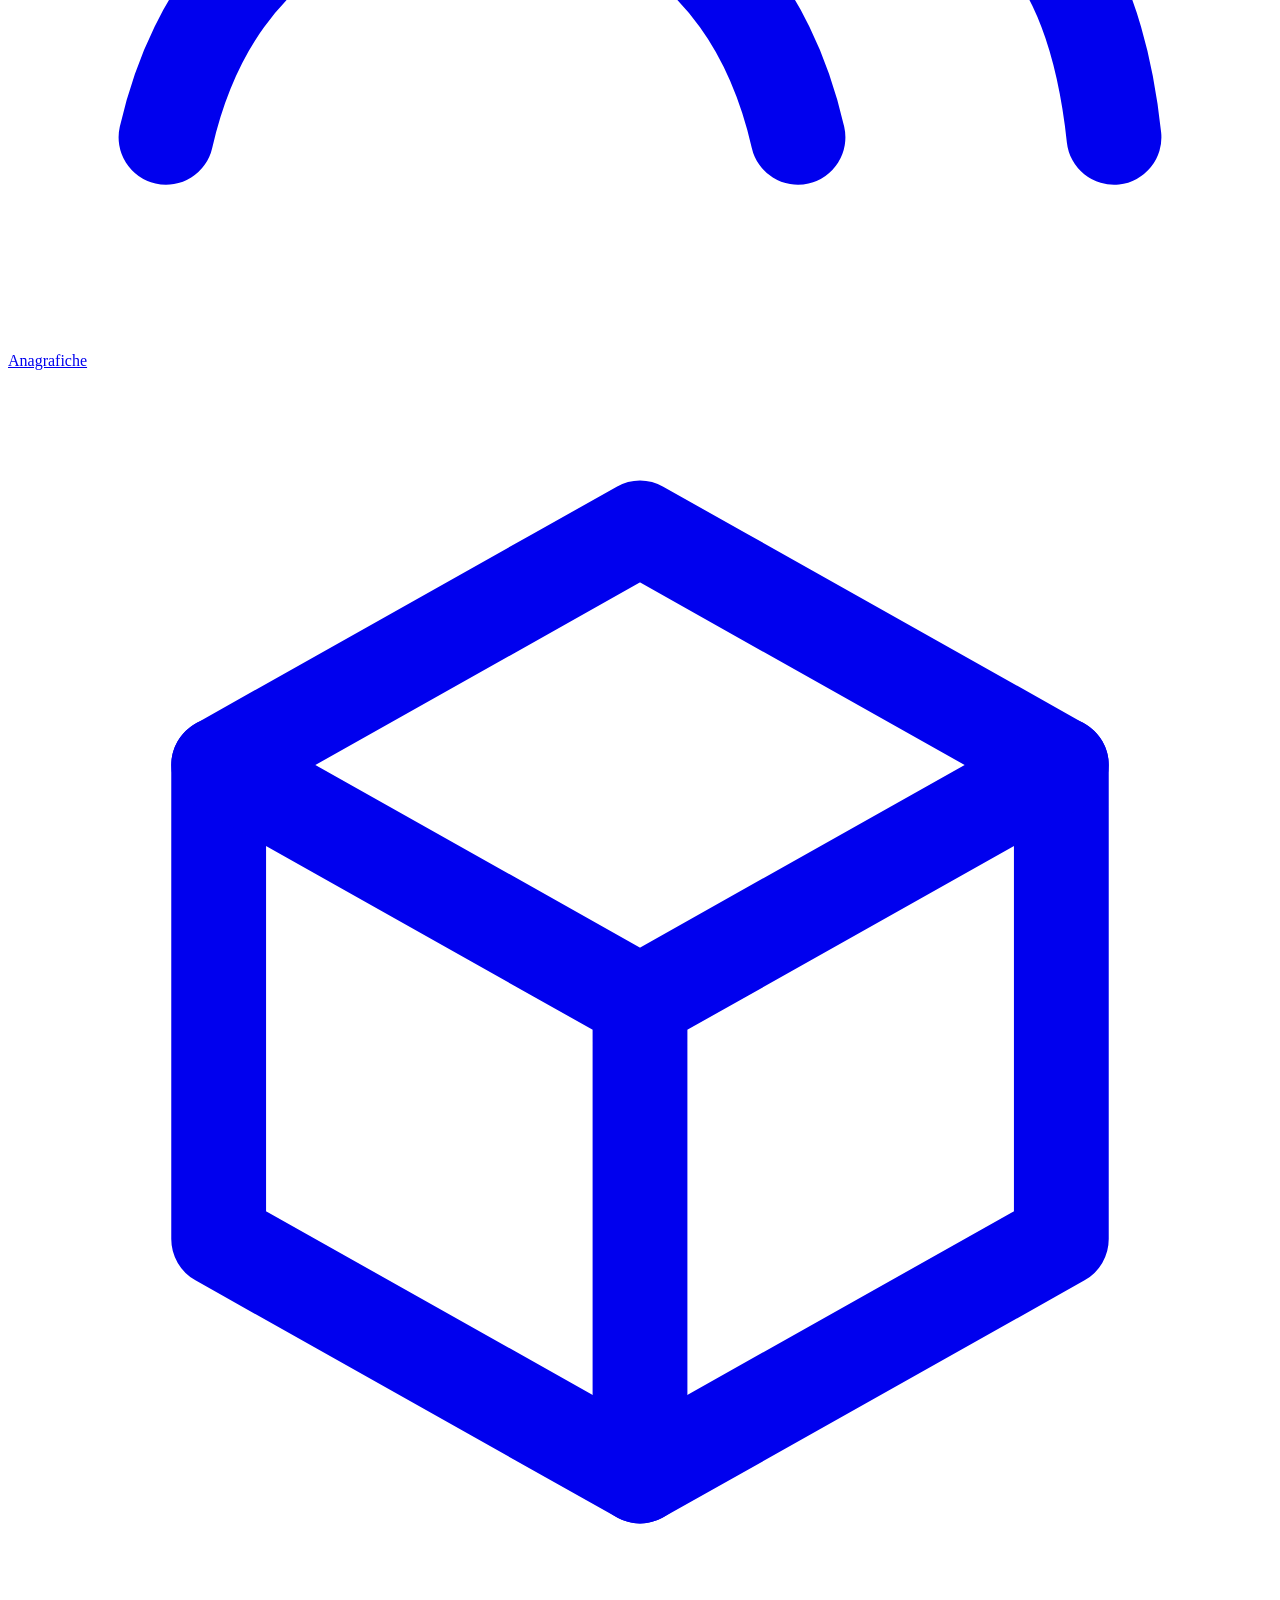
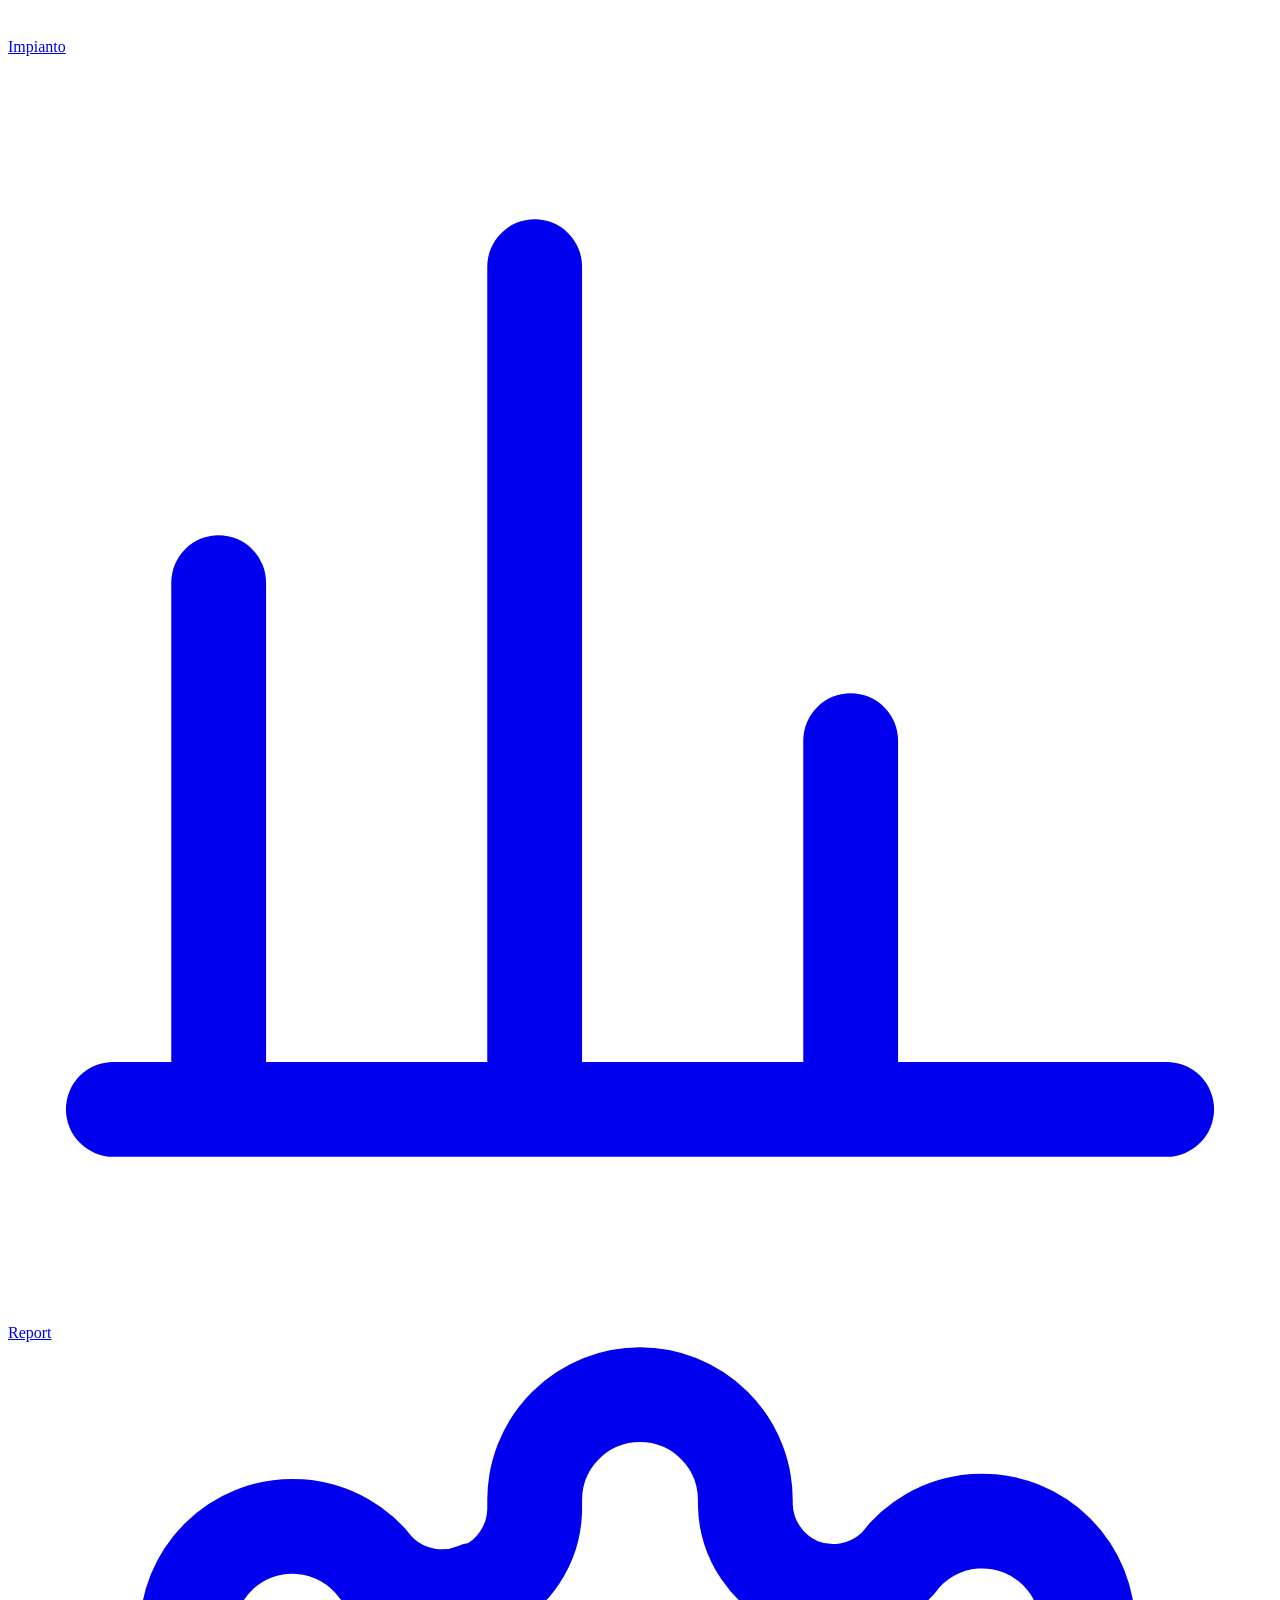
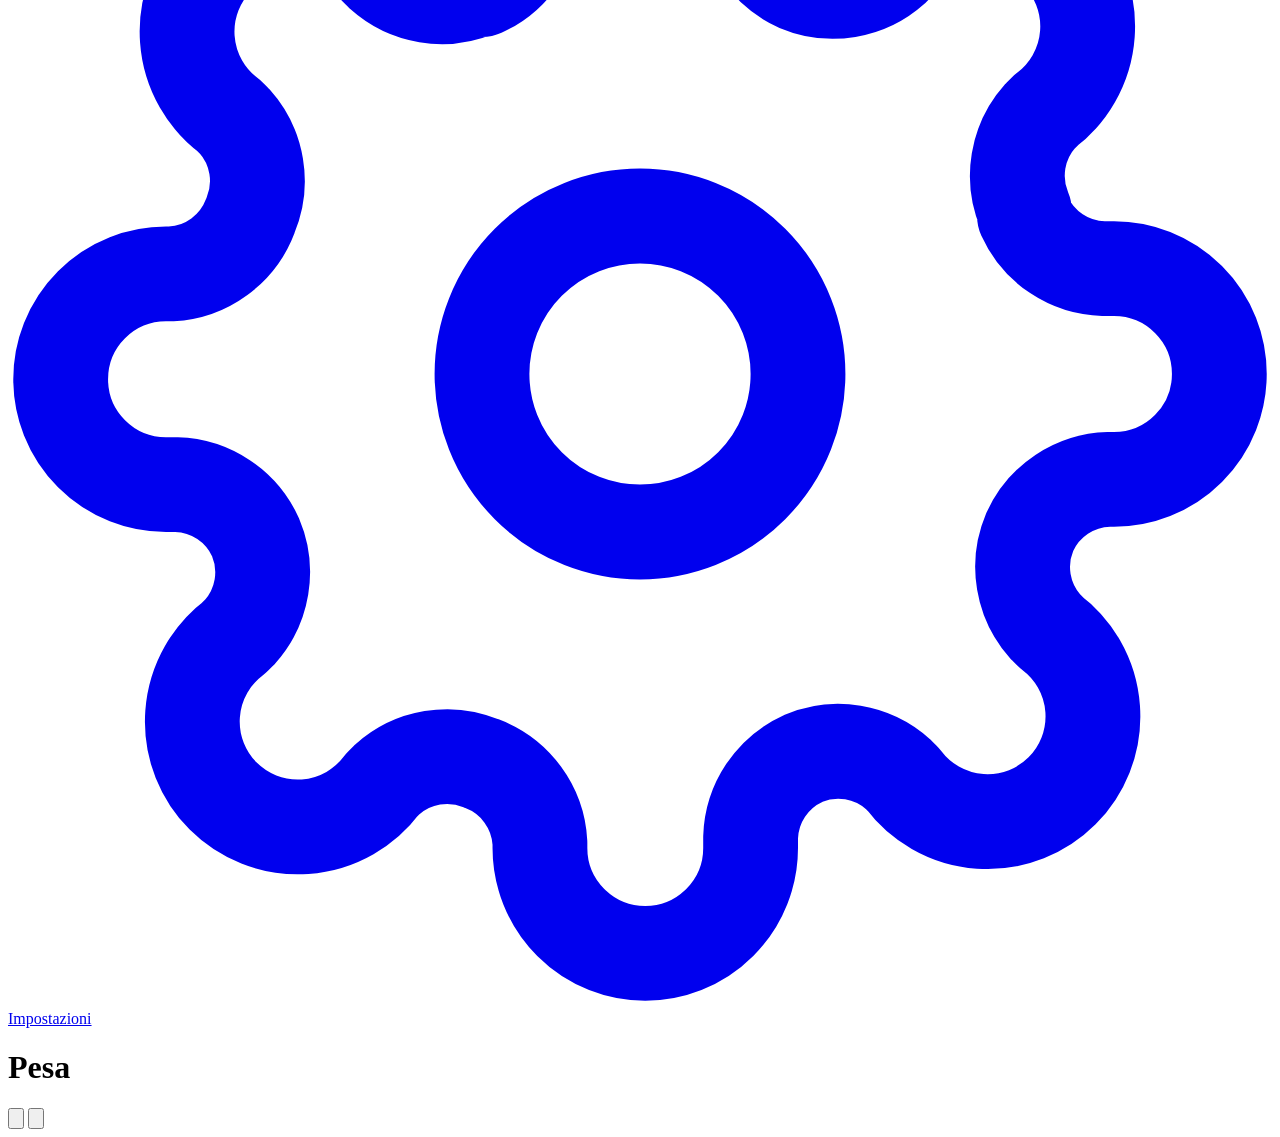
==== commit da2c7e20: "Menu: Pesate sopra Prenotazioni Co-Authored-By: Claude Opus 5.5 <noreply@anthropic.com> Claude-Sessi" ====
--- a/applications/static/ui-v2/index.html
+++ b/applications/static/ui-v2/index.html
@@ -17,13 +17,13 @@
         <svg viewBox="0 0 24 24" fill="none" stroke="currentColor" stroke-width="1.8" stroke-linecap="round" stroke-linejoin="round"><path d="M3 17h18M5 17l1.5-6h11L19 17M8 11V7h8v4"/><circle cx="7.5" cy="19.5" r="1.5"/><circle cx="16.5" cy="19.5" r="1.5"/></svg>
         Pesa
       </a>
+      <a class="nav-item" href="#/pesate" data-route="pesate">
+        <svg viewBox="0 0 24 24" fill="none" stroke="currentColor" stroke-width="1.8" stroke-linecap="round" stroke-linejoin="round"><path d="M12 3v3M5 9h14M7 9l-3 7h6zM17 9l-3 7h6z"/><path d="M4 16a3 3 0 0 0 6 0M14 16a3 3 0 0 0 6 0M9 21h6M12 6v15"/></svg>
+        Pesate
+      </a>
       <a class="nav-item" href="#/prenotazioni" data-route="prenotazioni">
         <svg viewBox="0 0 24 24" fill="none" stroke="currentColor" stroke-width="1.8" stroke-linecap="round" stroke-linejoin="round"><rect x="4" y="3" width="16" height="18" rx="2"/><path d="M8 8h8M8 12h8M8 16h5"/></svg>
         Prenotazioni
-      </a>
-      <a class="nav-item" href="#/pesate" data-route="pesate">
-        <svg viewBox="0 0 24 24" fill="none" stroke="currentColor" stroke-width="1.8" stroke-linecap="round" stroke-linejoin="round"><path d="M12 3v3M5 9h14M7 9l-3 7h6zM17 9l-3 7h6z"/><path d="M4 16a3 3 0 0 0 6 0M14 16a3 3 0 0 0 6 0M9 21h6M12 6v15"/></svg>
-        Pesate
       </a>
       <a class="nav-item" href="#/anagrafiche" data-route="anagrafiche">
         <svg viewBox="0 0 24 24" fill="none" stroke="currentColor" stroke-width="1.8" stroke-linecap="round" stroke-linejoin="round"><circle cx="9" cy="8" r="3.5"/><path d="M3 20c.8-3.5 3.3-5 6-5s5.2 1.5 6 5M16 4.5a3.5 3.5 0 0 1 0 7M18 15c1.7.6 2.7 2.2 3 5"/></svg>
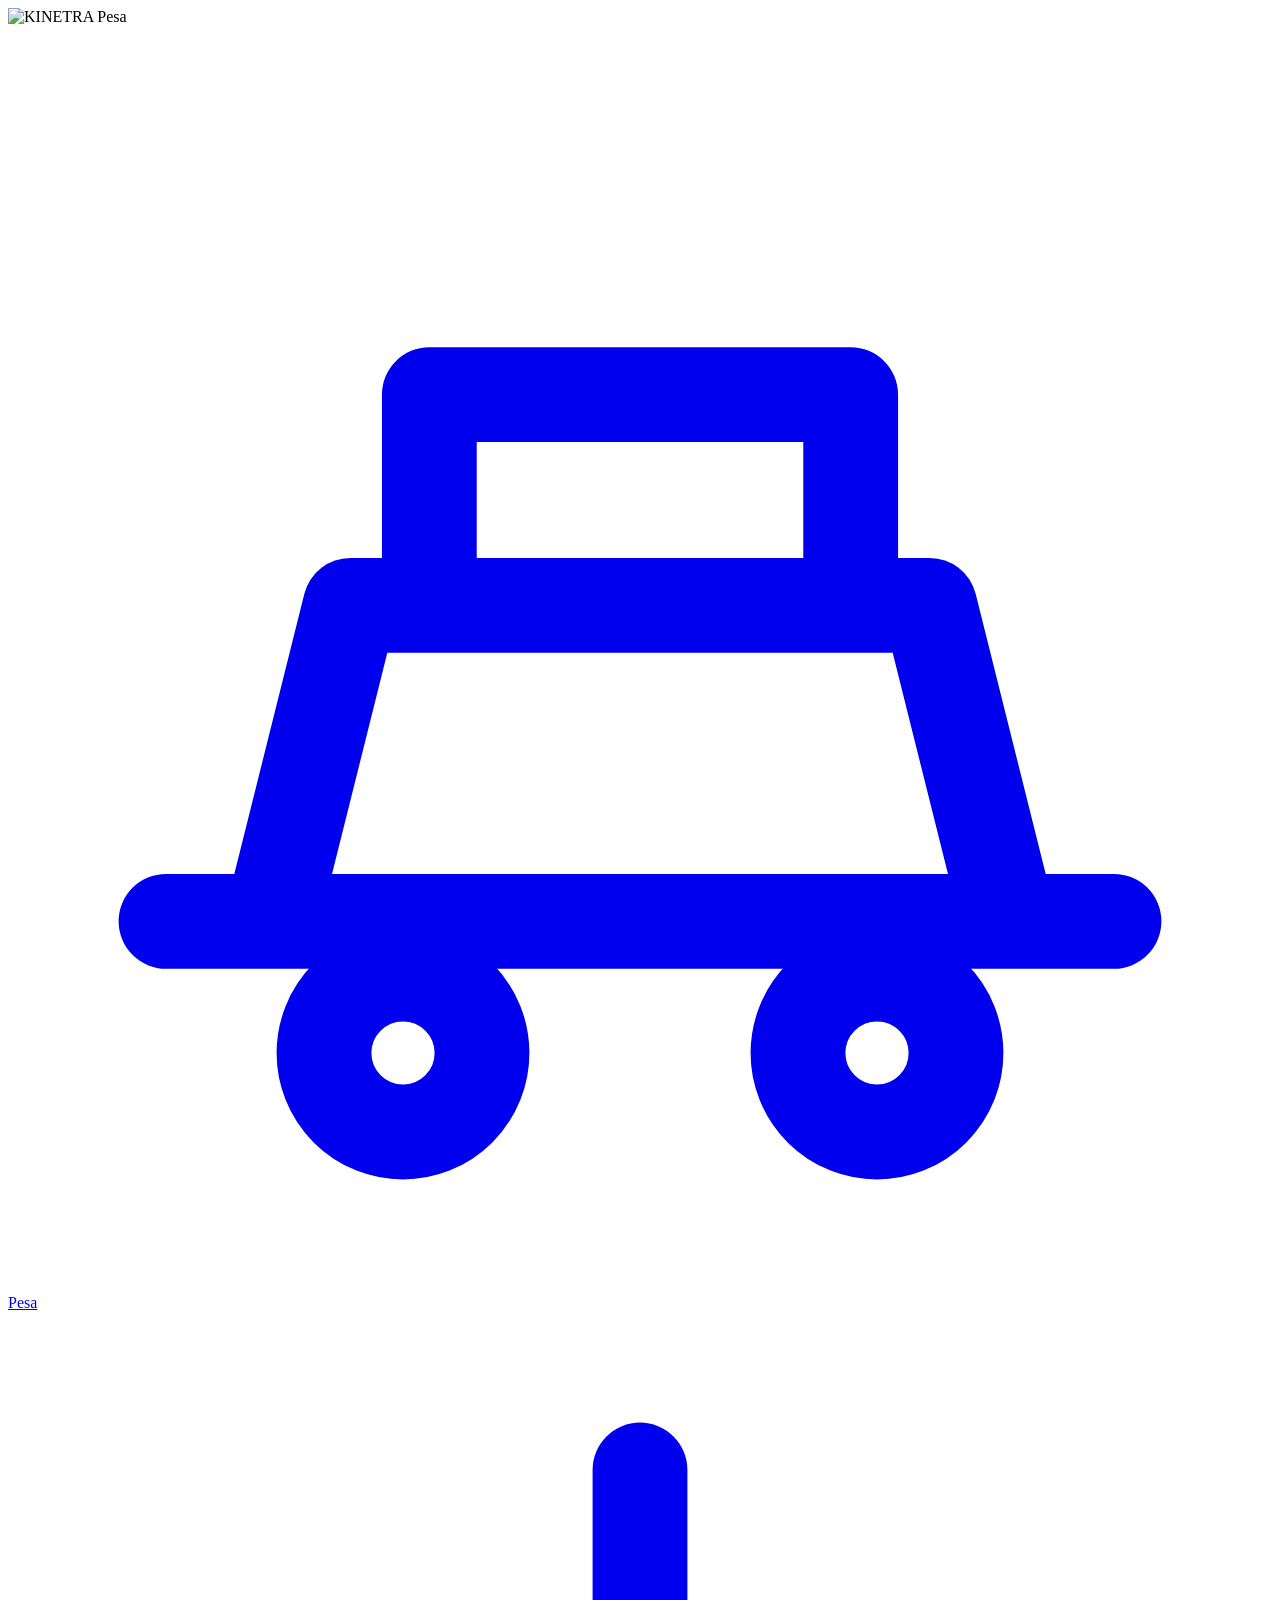
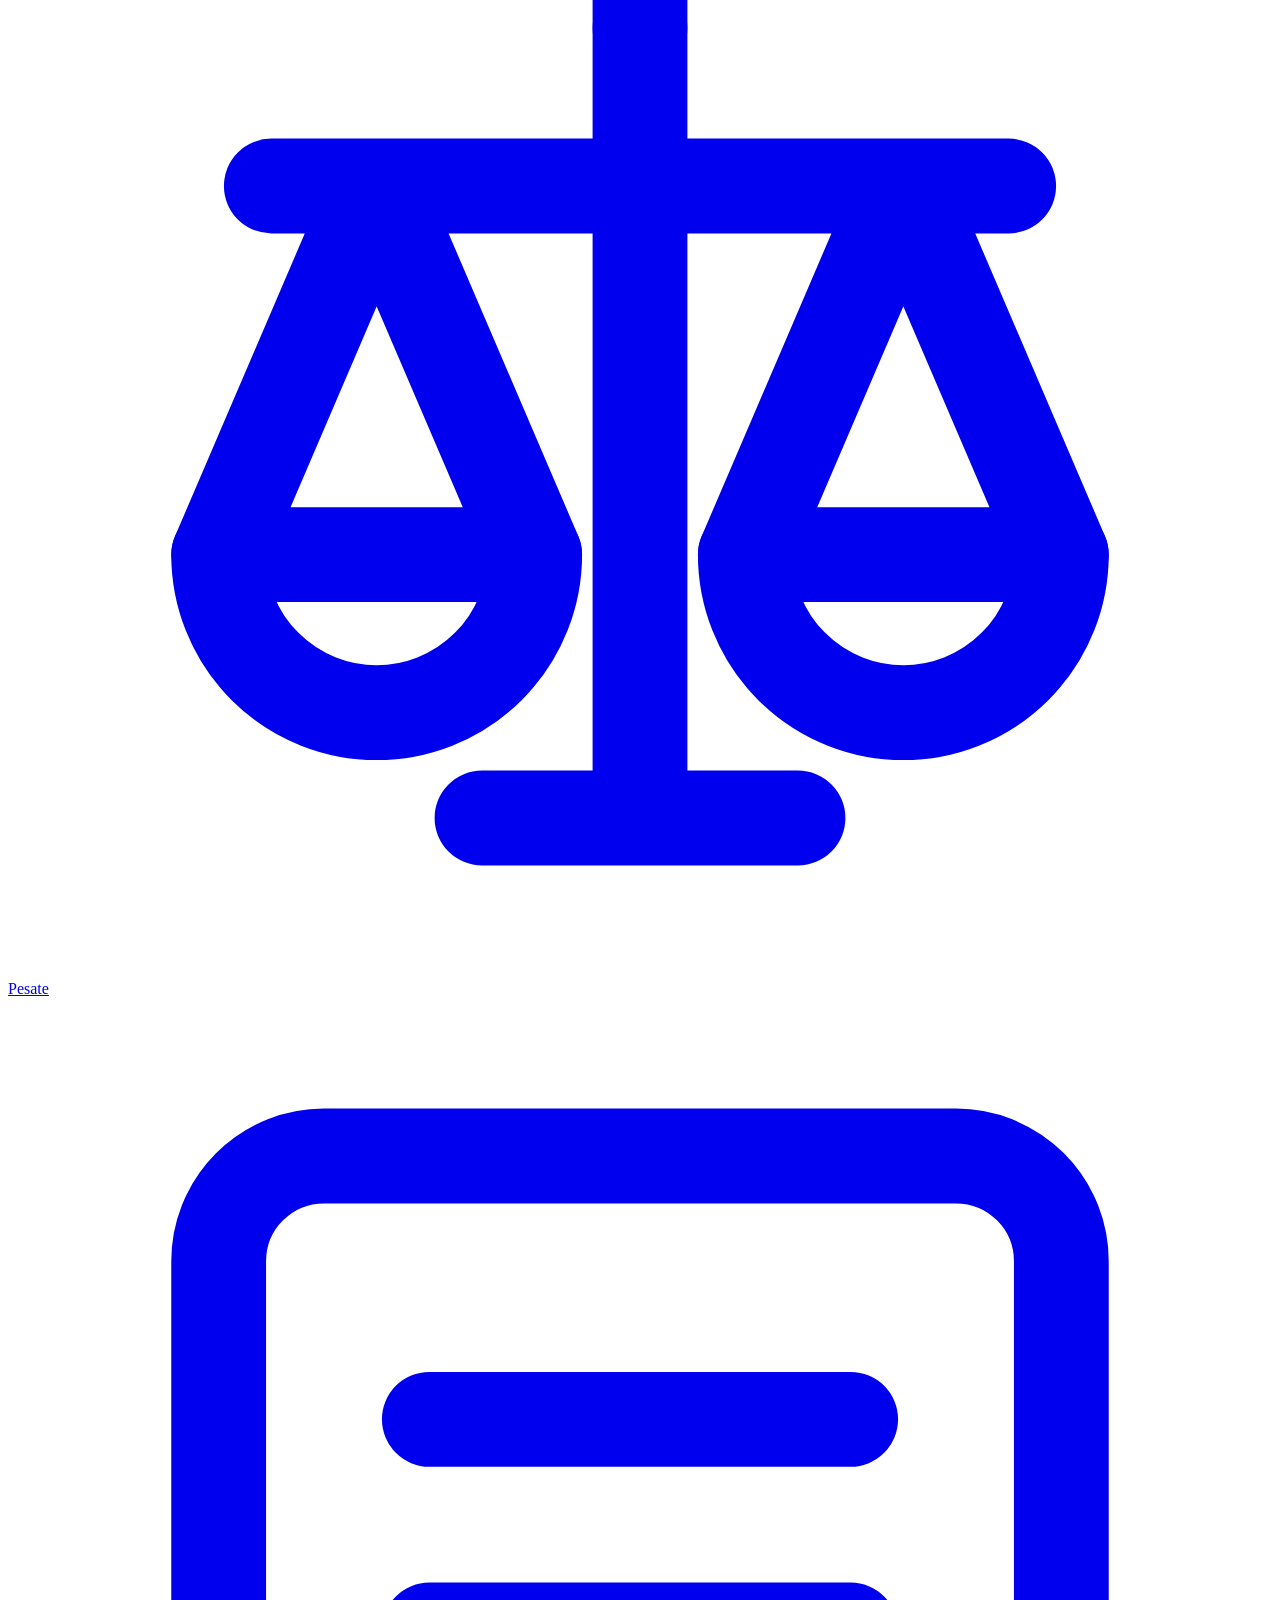
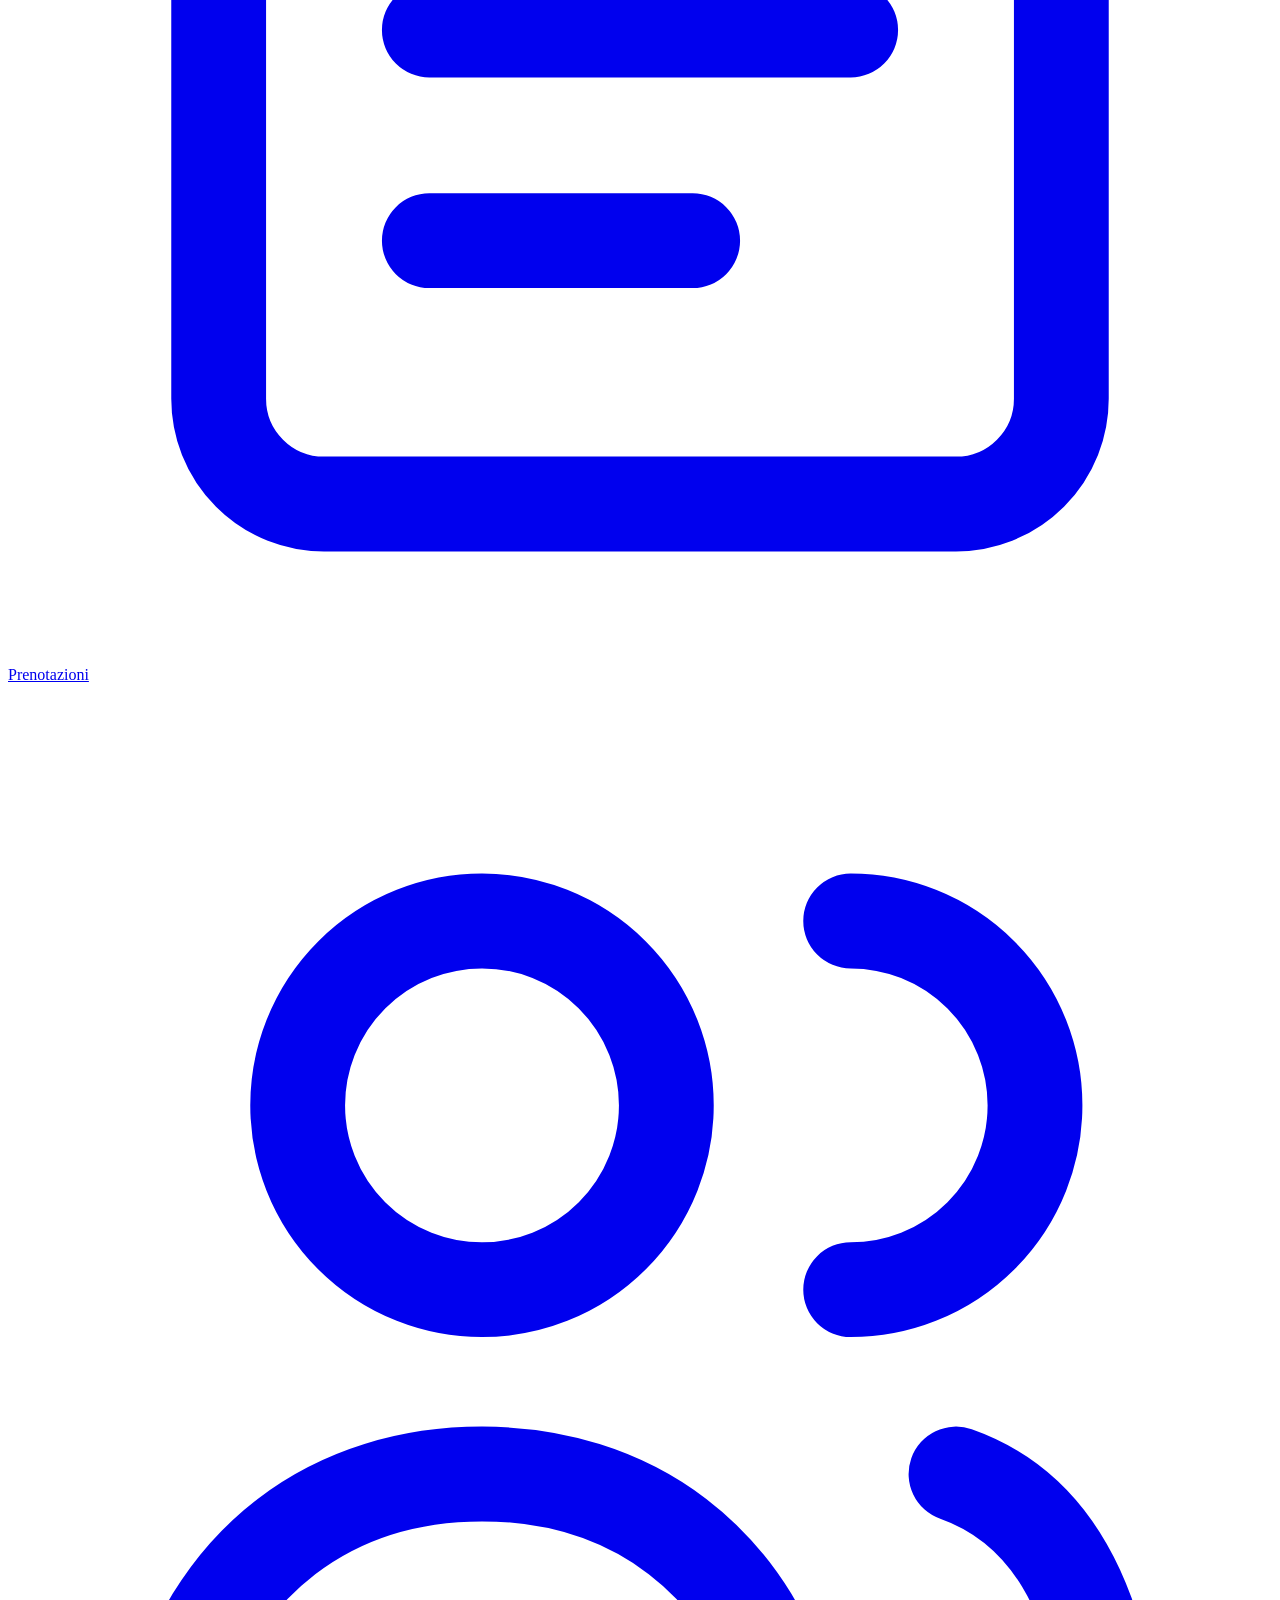
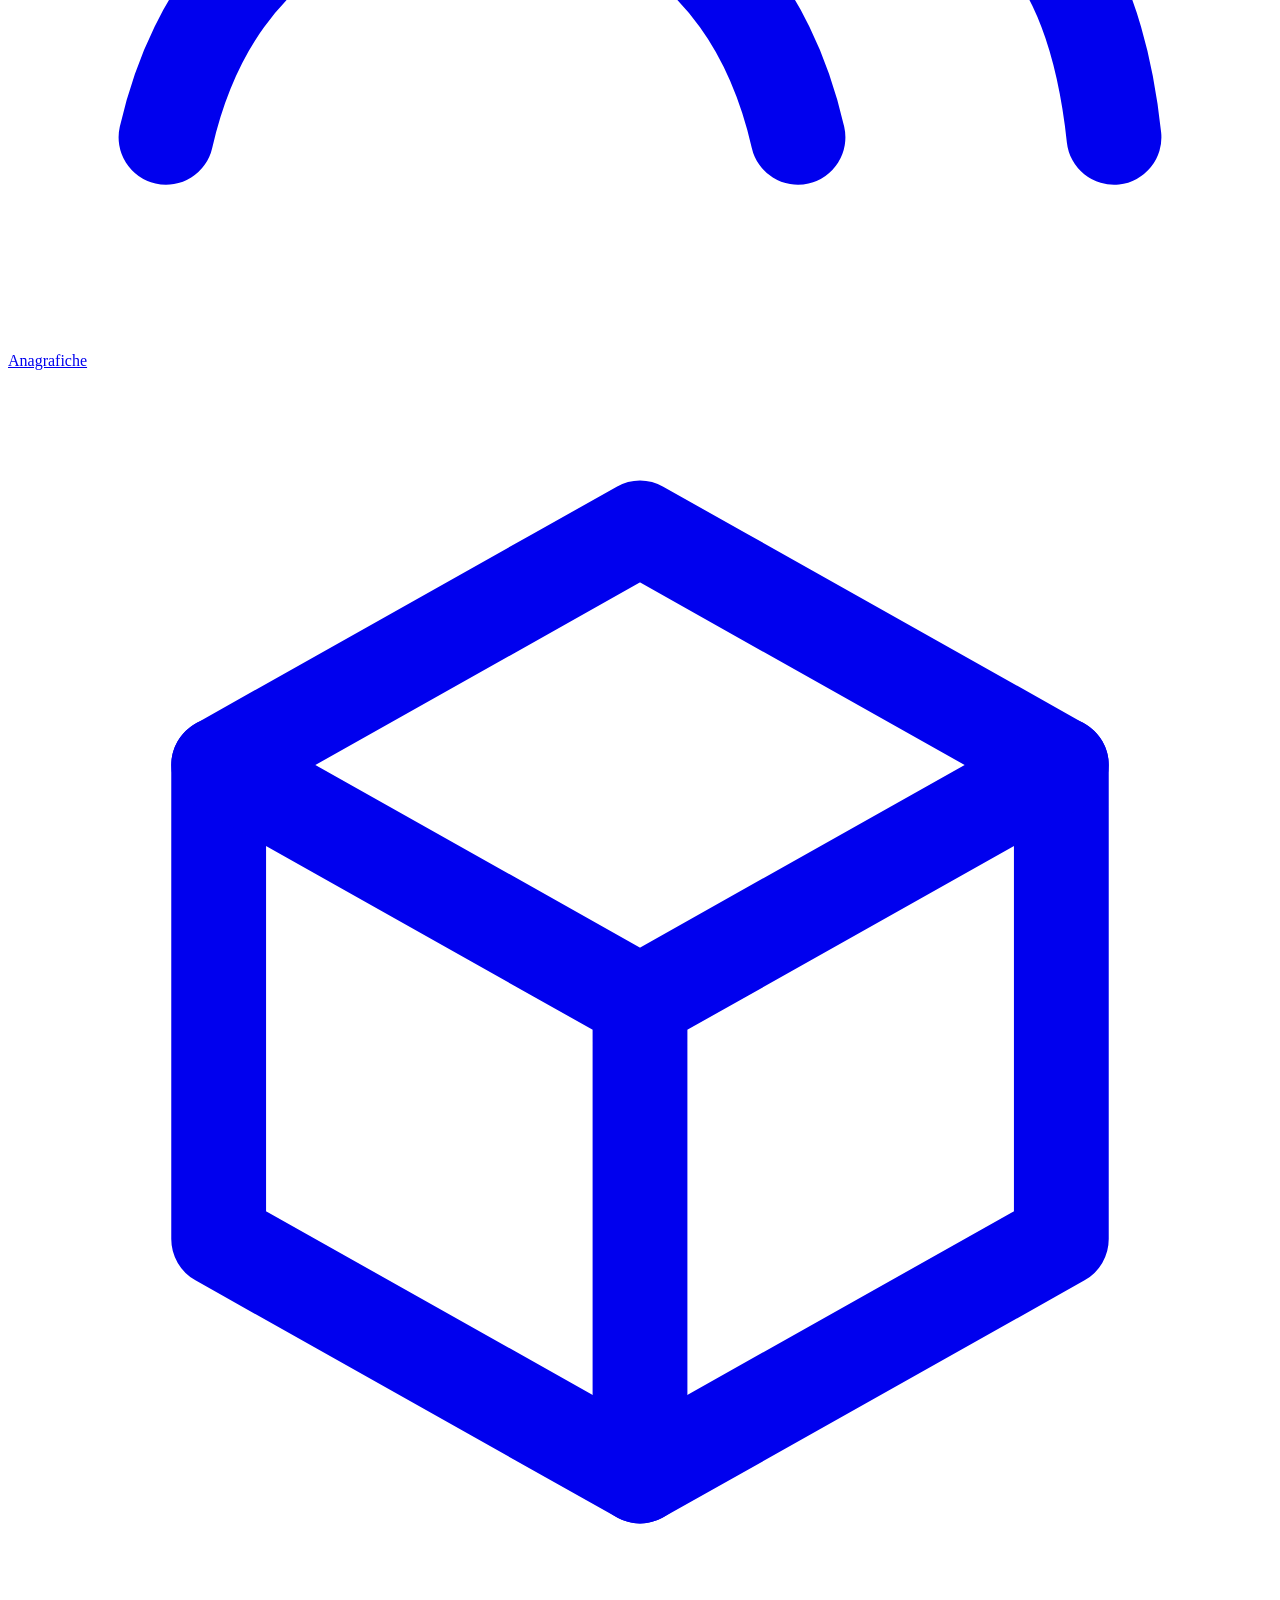
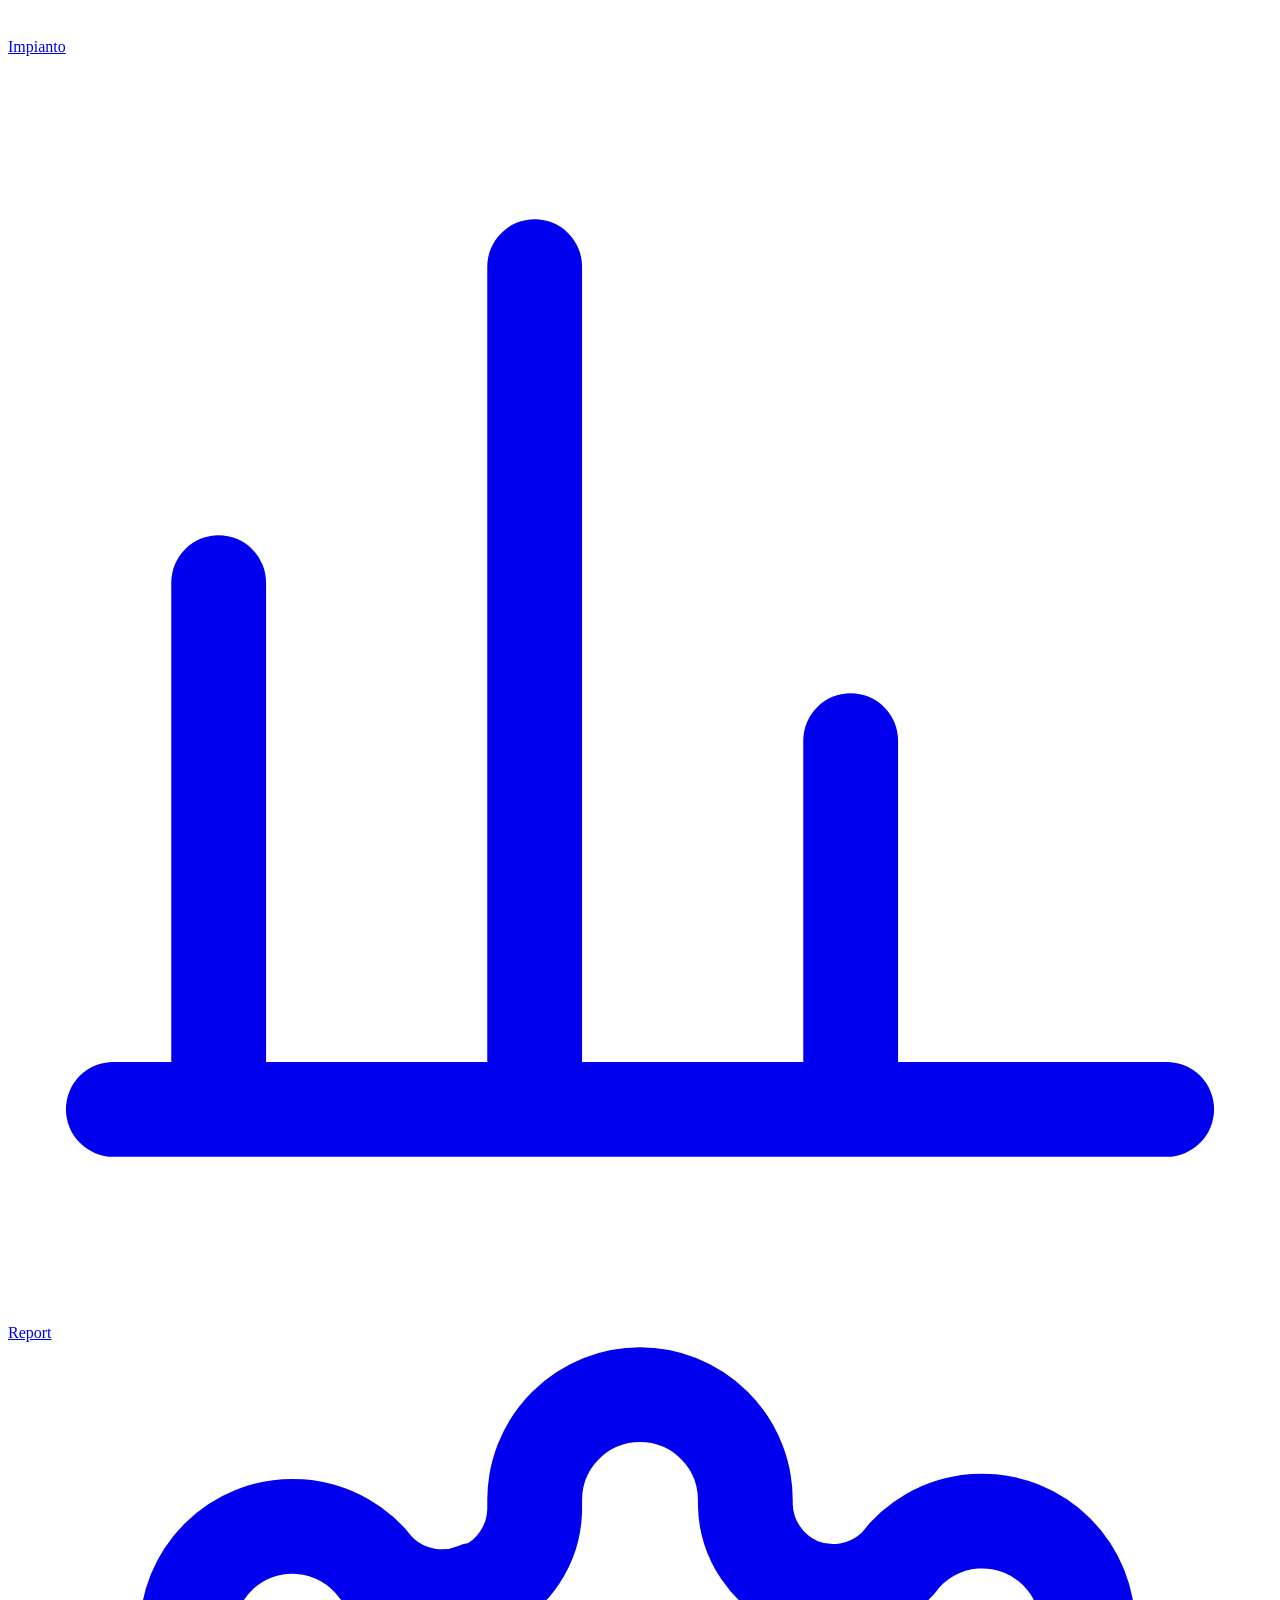
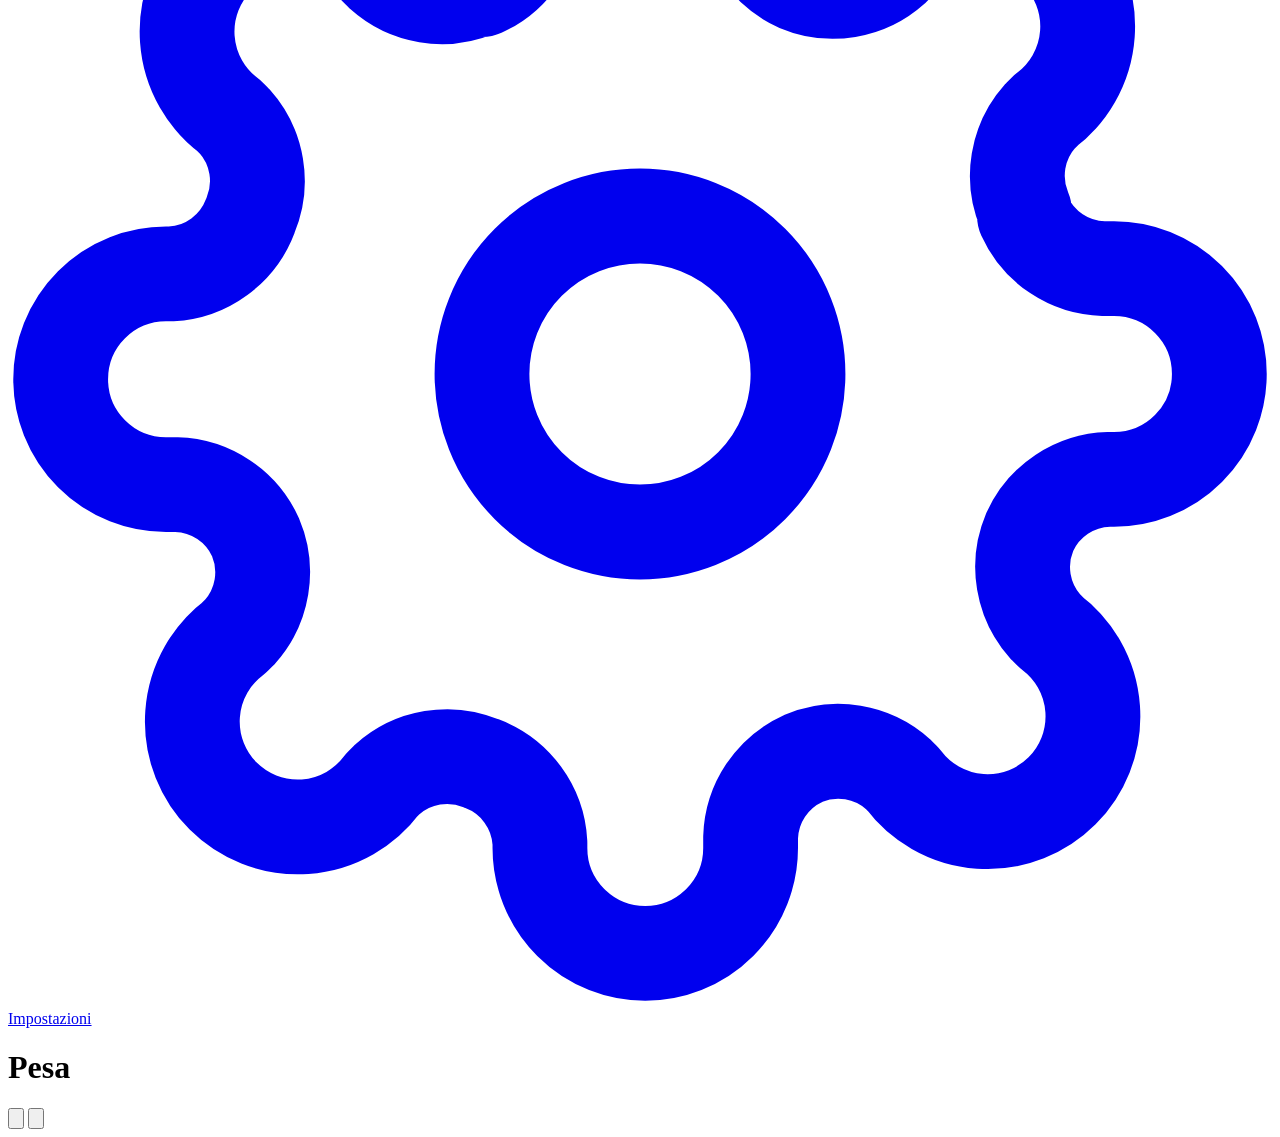
==== commit eb97bf58: "Logo KINETRA Pesa nella nuova interfaccia - logo del prodotto nella famiglia KINETRA: la K del march" ====
--- a/applications/static/ui-v2/index.html
+++ b/applications/static/ui-v2/index.html
@@ -3,8 +3,10 @@
 <head>
   <meta charset="UTF-8">
   <meta name="viewport" content="width=device-width, initial-scale=1">
-  <title>Pesa</title>
-  <link rel="icon" href="/static/content/baronpesi_favicon.png">
+  <title>KINETRA Pesa</title>
+  <link rel="icon" type="image/svg+xml" href="/img/logo.svg">
+  <link rel="icon" type="image/png" sizes="32x32" href="/img/favicon-32.png">
+  <link rel="apple-touch-icon" href="/img/apple-touch-icon.png">
   <link rel="stylesheet" href="/css/app.css">
   <link rel="stylesheet" href="/css/pesa.css">
   <link rel="stylesheet" href="/css/data.css">
@@ -12,7 +14,7 @@
 <body>
   <div class="app">
     <nav class="sidebar" aria-label="Menu principale">
-      <div class="brand" title="Gestione pese">P</div>
+      <img class="brand" src="/img/logo.svg" alt="KINETRA Pesa" title="KINETRA Pesa" width="44" height="44">
       <a class="nav-item" href="#/pesa" data-route="pesa">
         <svg viewBox="0 0 24 24" fill="none" stroke="currentColor" stroke-width="1.8" stroke-linecap="round" stroke-linejoin="round"><path d="M3 17h18M5 17l1.5-6h11L19 17M8 11V7h8v4"/><circle cx="7.5" cy="19.5" r="1.5"/><circle cx="16.5" cy="19.5" r="1.5"/></svg>
         Pesa
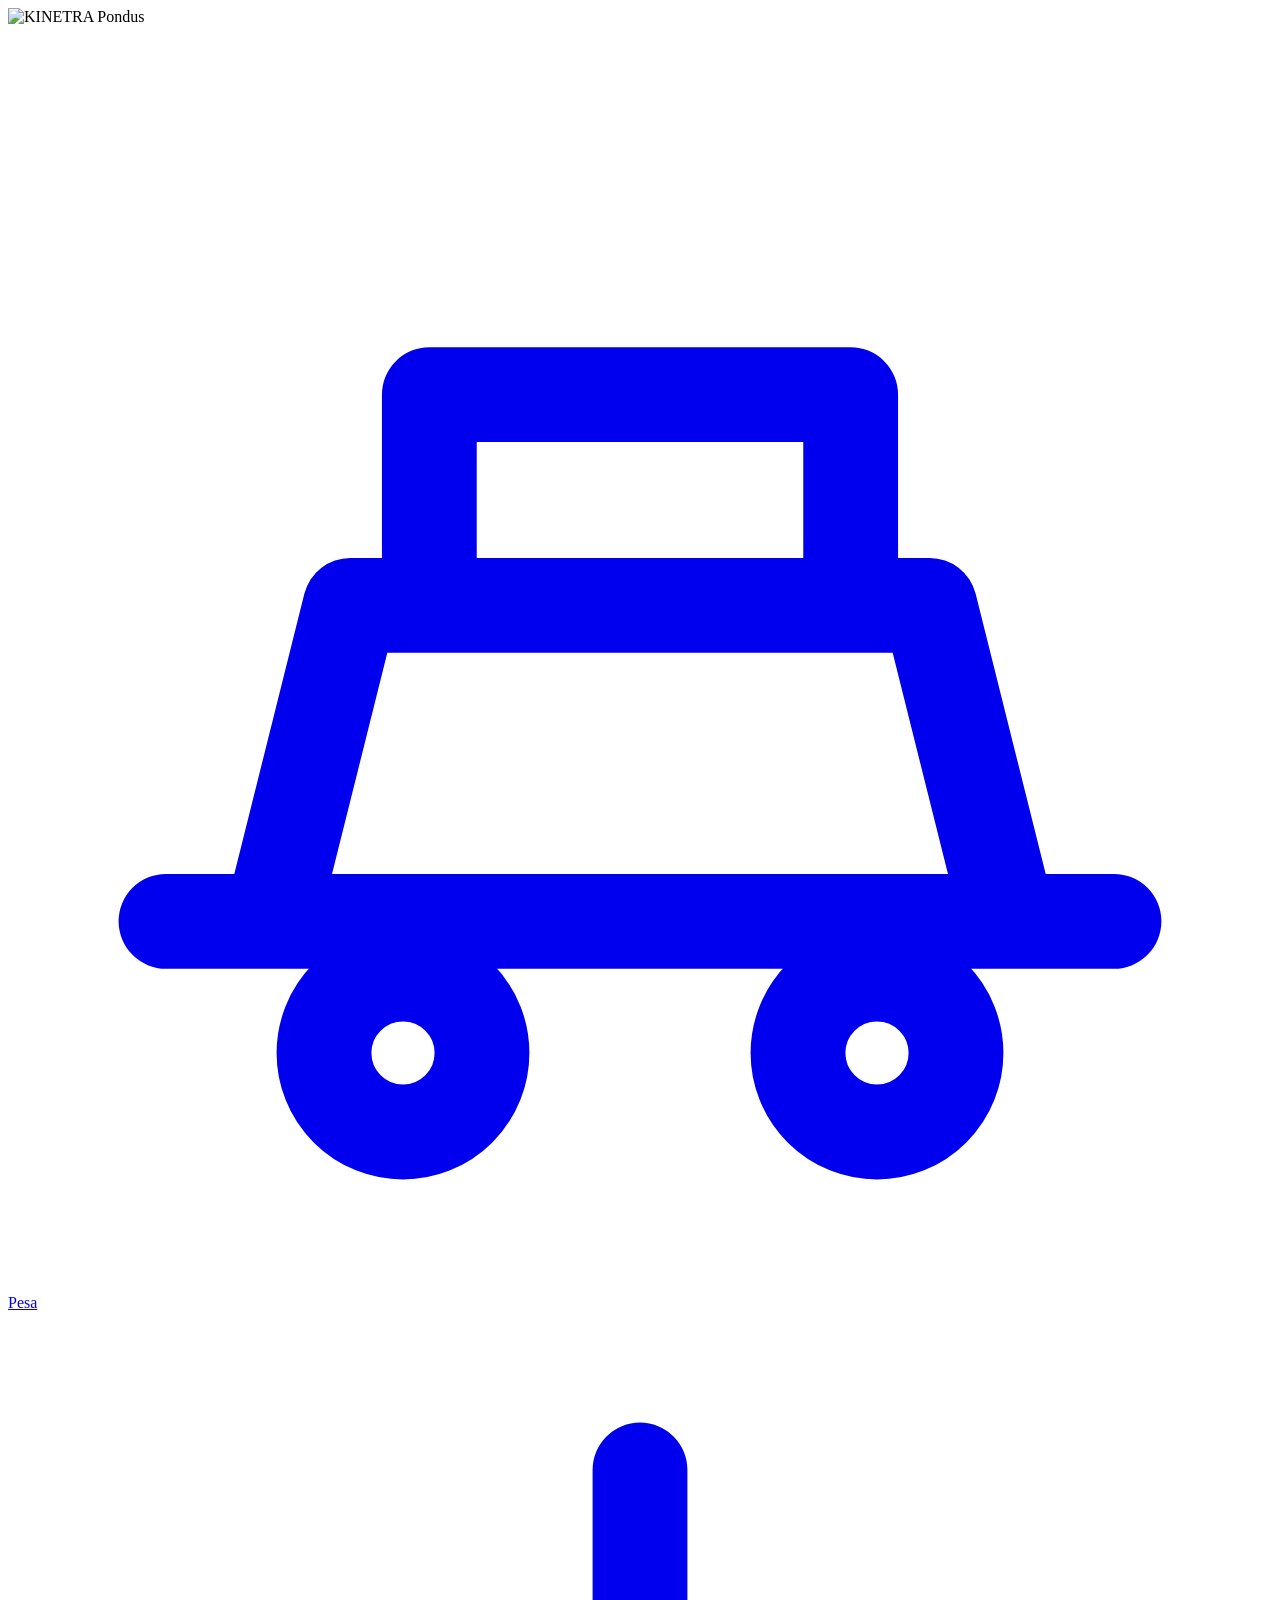
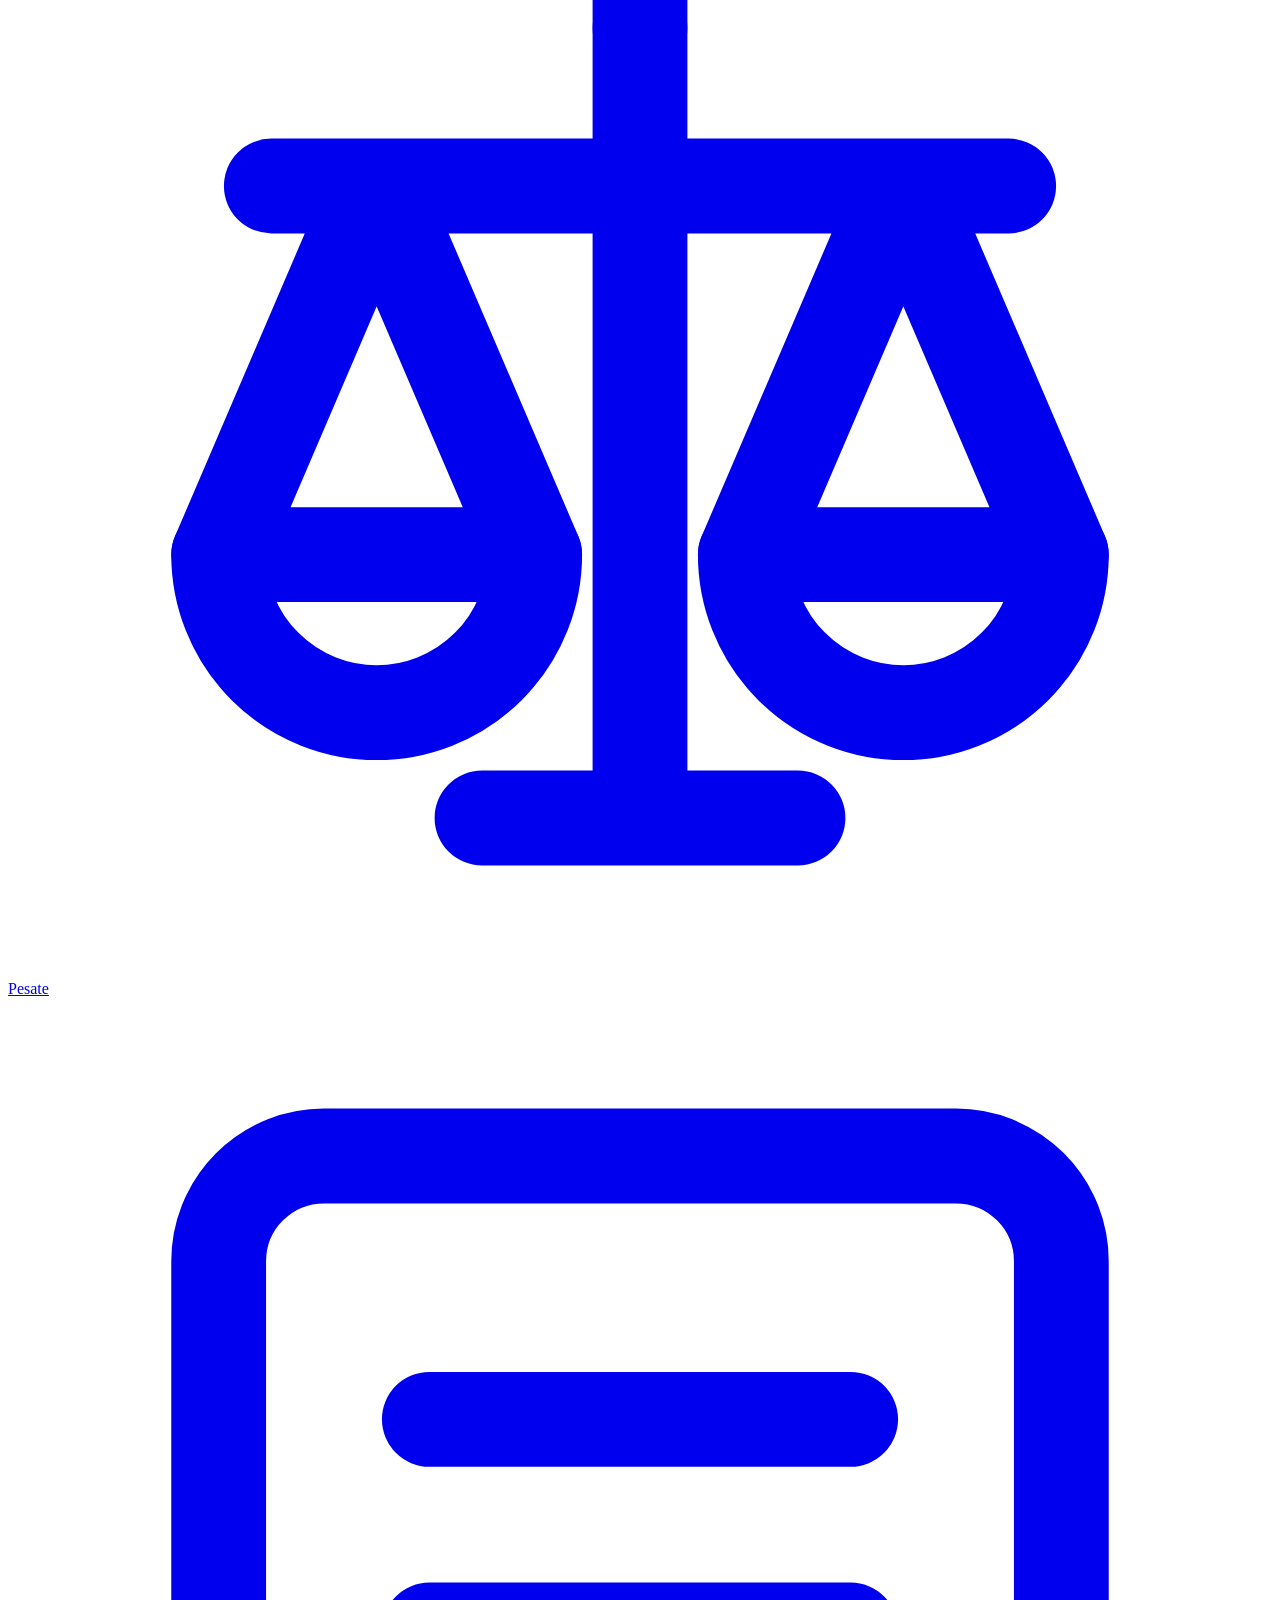
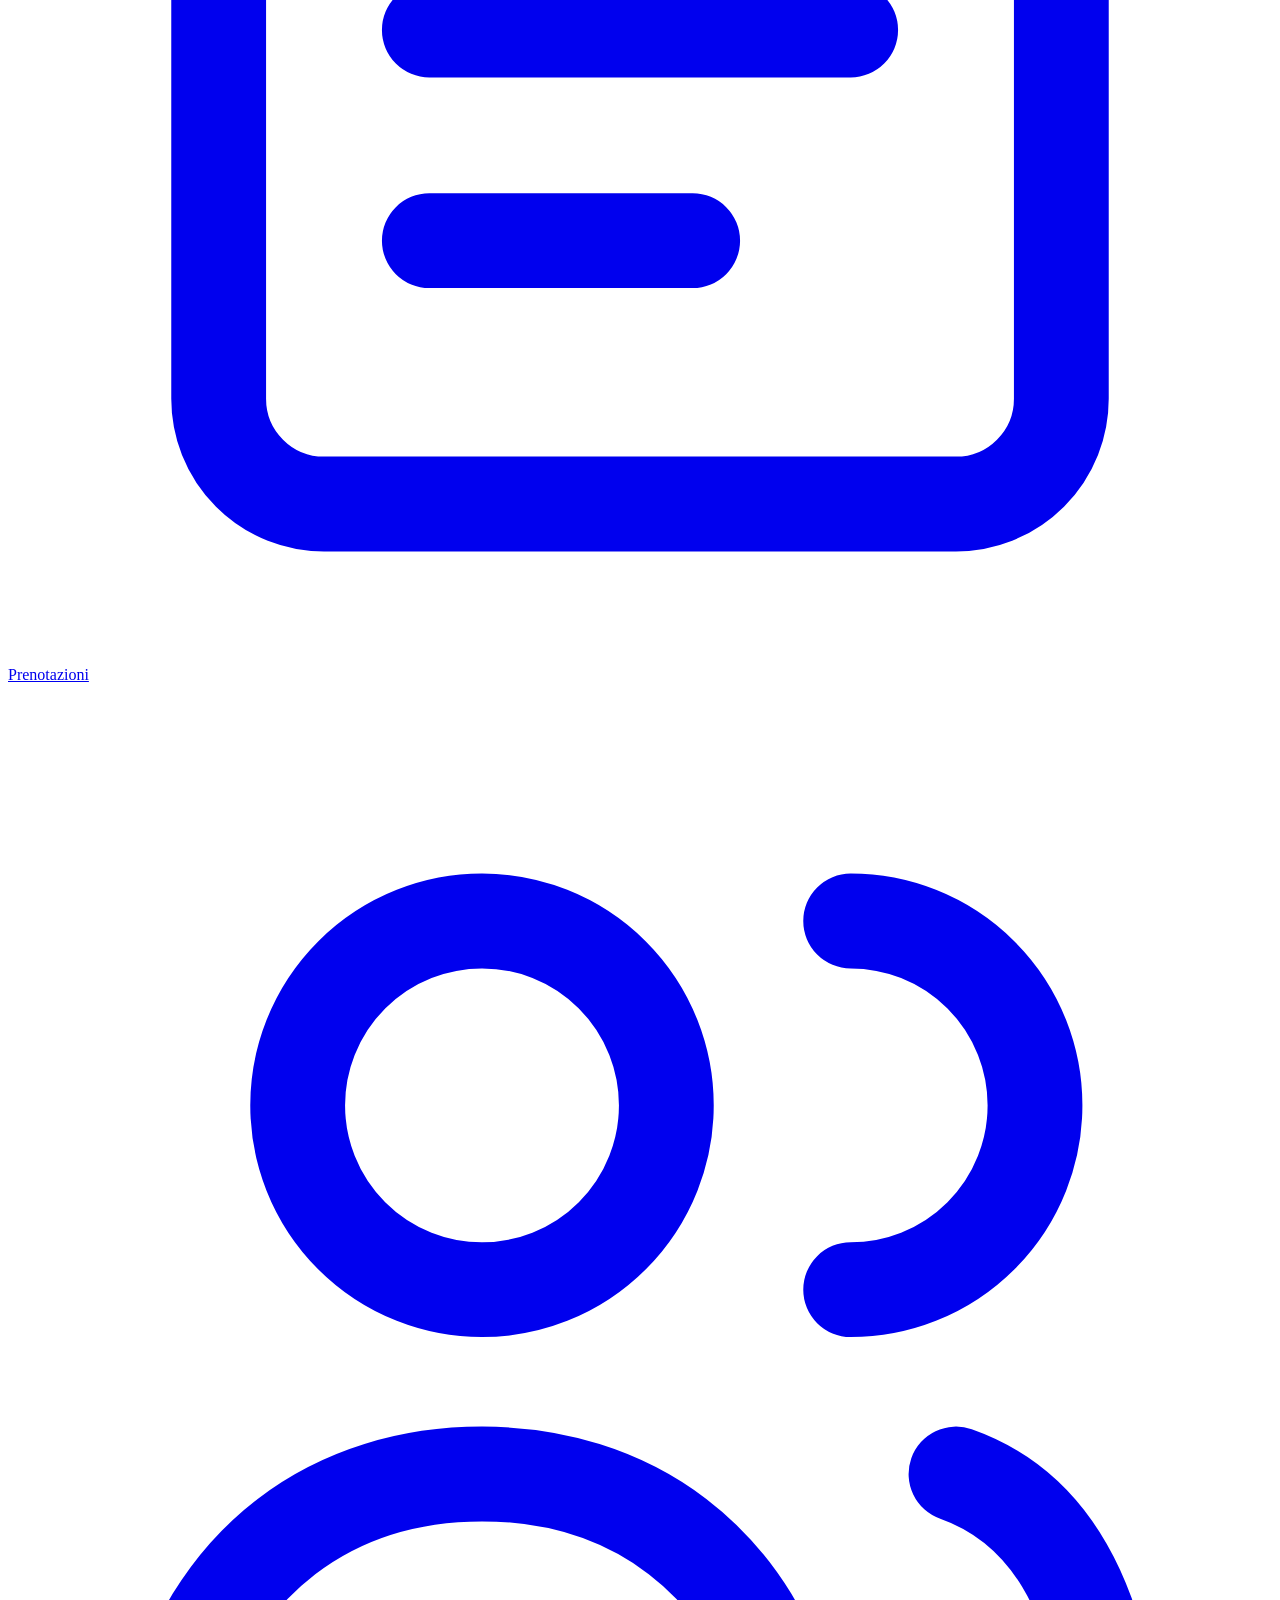
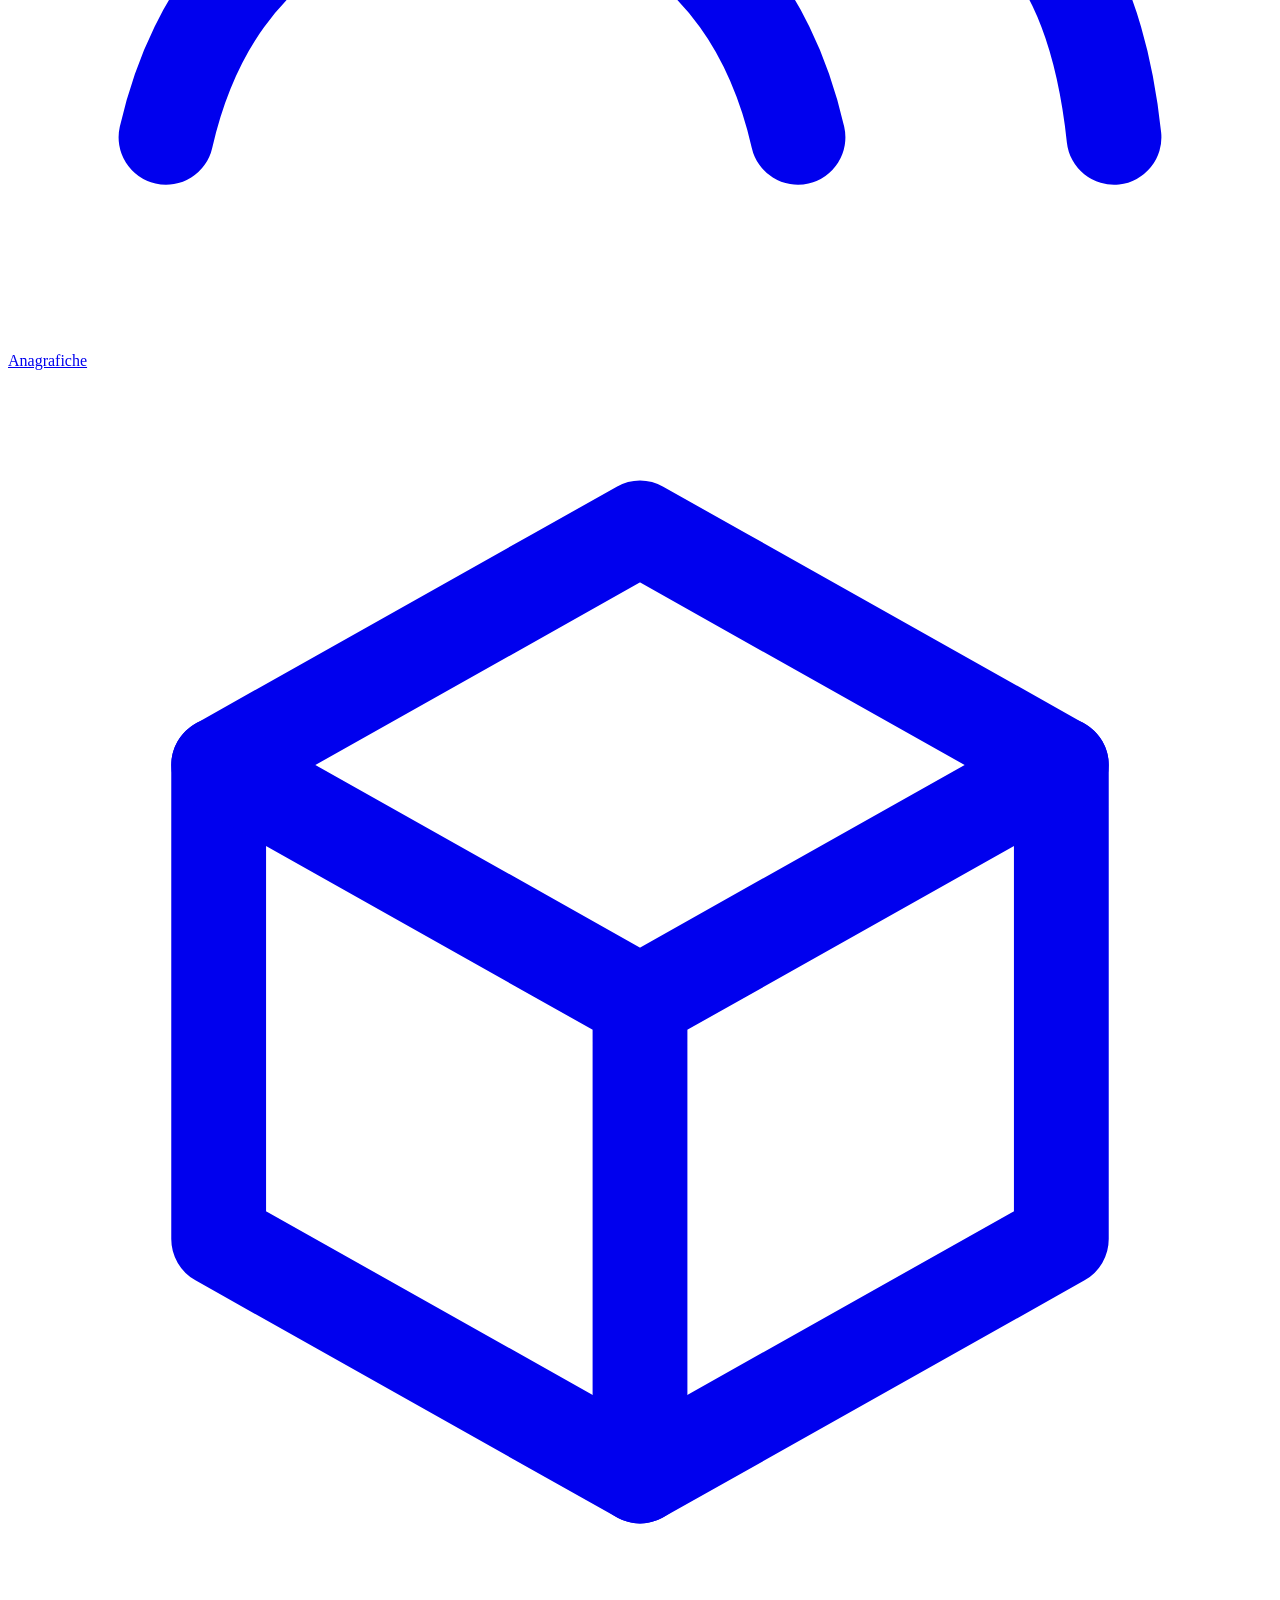
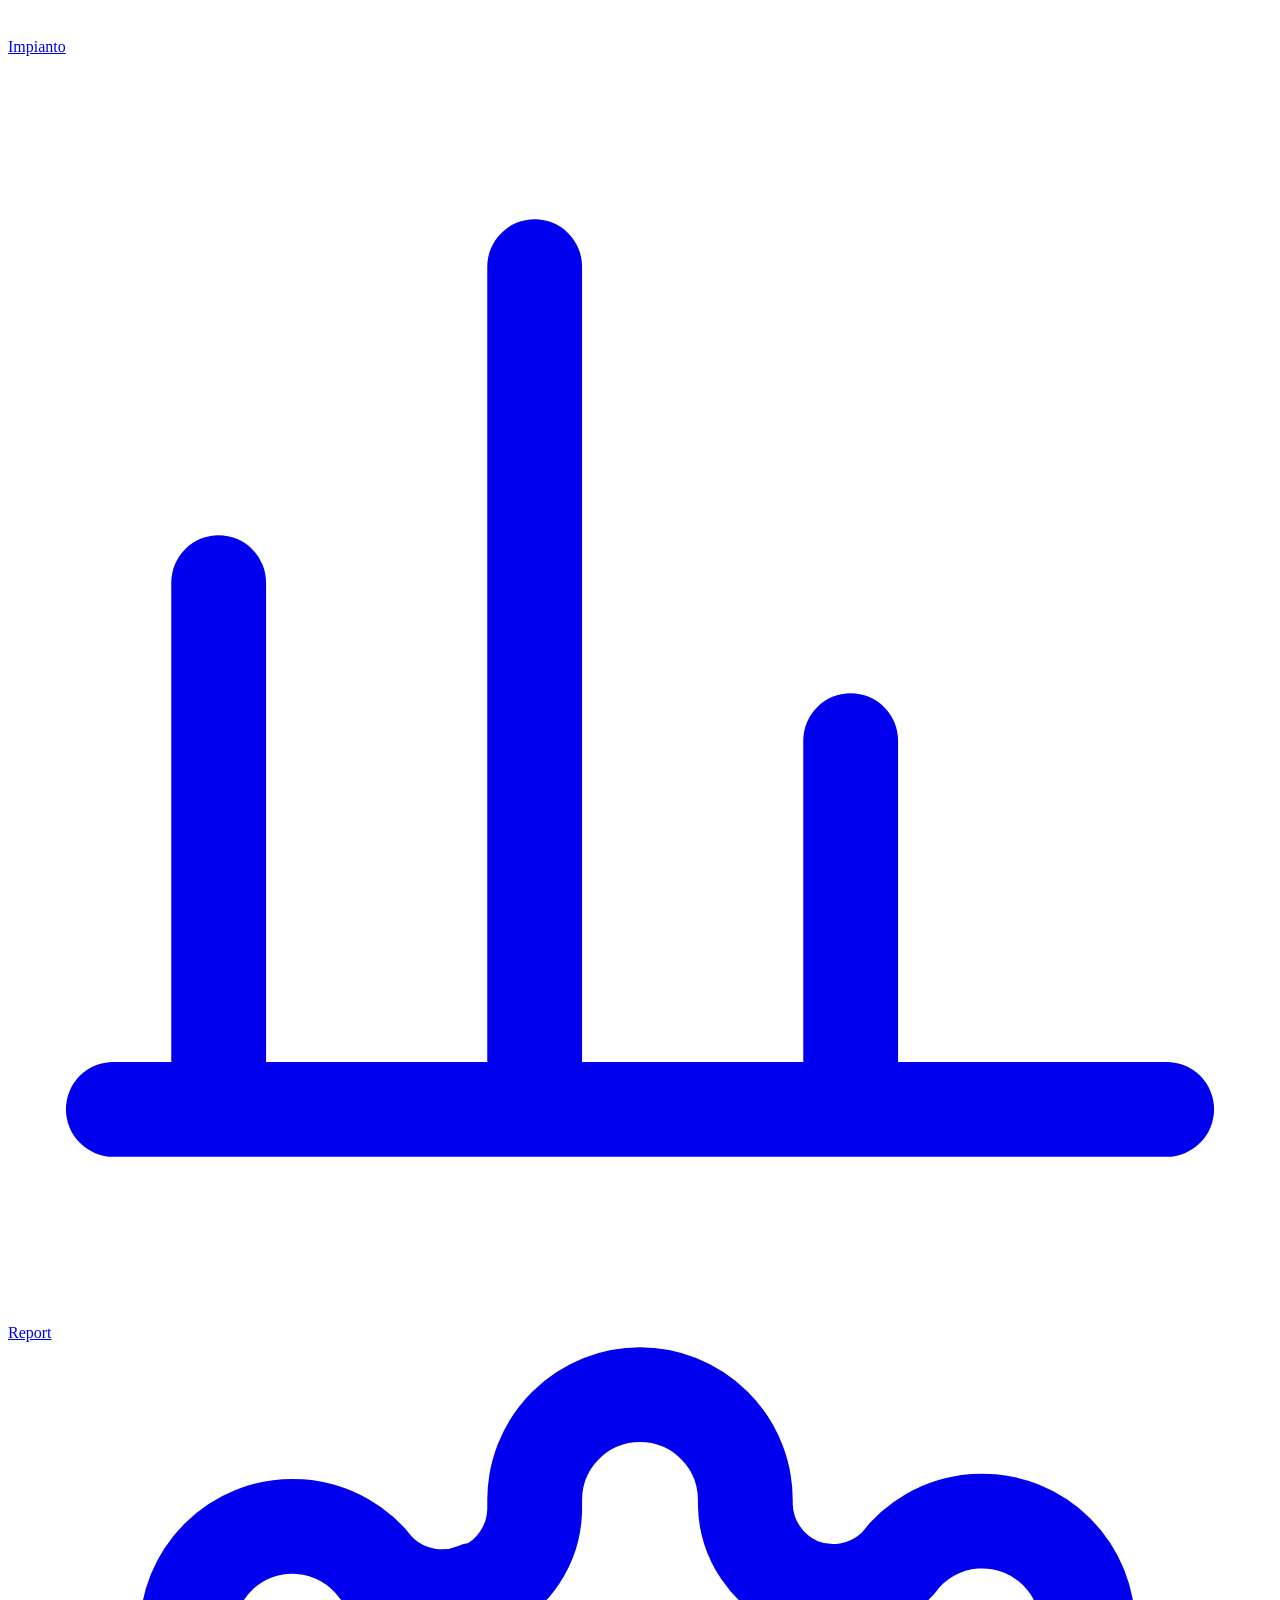
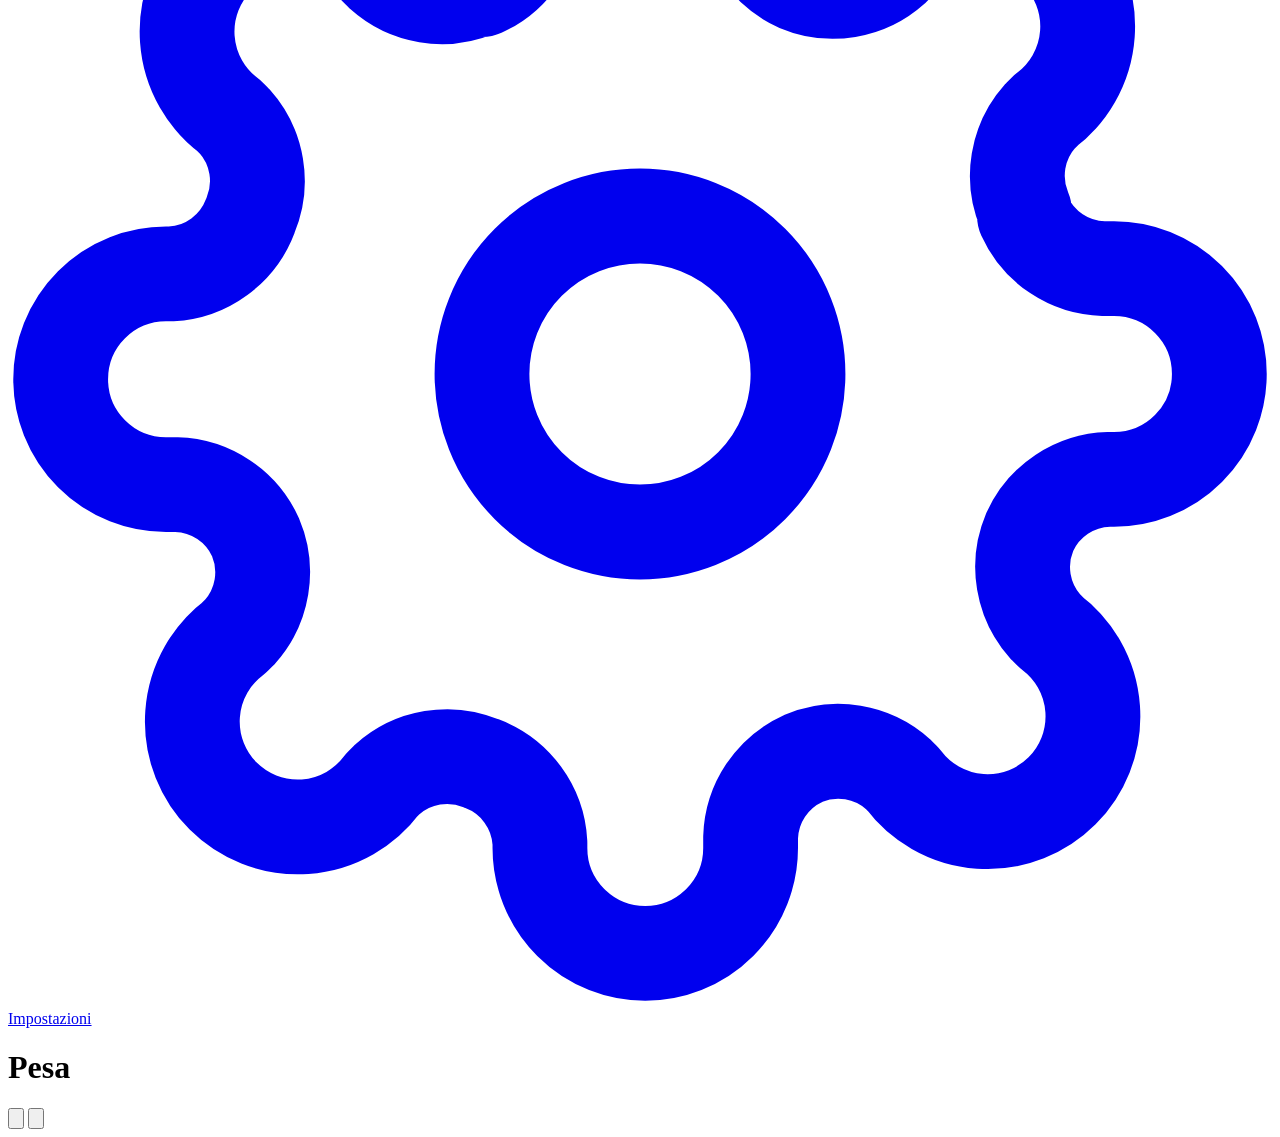
==== commit 96824279: "Nome del prodotto: KINETRA Pondus Co-Authored-By: Claude Opus 5.5 <noreply@anthropic.com> Claude-Ses" ====
--- a/applications/static/ui-v2/index.html
+++ b/applications/static/ui-v2/index.html
@@ -3,7 +3,7 @@
 <head>
   <meta charset="UTF-8">
   <meta name="viewport" content="width=device-width, initial-scale=1">
-  <title>KINETRA Pesa</title>
+  <title>KINETRA Pondus</title>
   <link rel="icon" type="image/svg+xml" href="/img/logo.svg">
   <link rel="icon" type="image/png" sizes="32x32" href="/img/favicon-32.png">
   <link rel="apple-touch-icon" href="/img/apple-touch-icon.png">
@@ -14,7 +14,7 @@
 <body>
   <div class="app">
     <nav class="sidebar" aria-label="Menu principale">
-      <img class="brand" src="/img/logo.svg" alt="KINETRA Pesa" title="KINETRA Pesa" width="44" height="44">
+      <img class="brand" src="/img/logo.svg" alt="KINETRA Pondus" title="KINETRA Pondus" width="44" height="44">
       <a class="nav-item" href="#/pesa" data-route="pesa">
         <svg viewBox="0 0 24 24" fill="none" stroke="currentColor" stroke-width="1.8" stroke-linecap="round" stroke-linejoin="round"><path d="M3 17h18M5 17l1.5-6h11L19 17M8 11V7h8v4"/><circle cx="7.5" cy="19.5" r="1.5"/><circle cx="16.5" cy="19.5" r="1.5"/></svg>
         Pesa
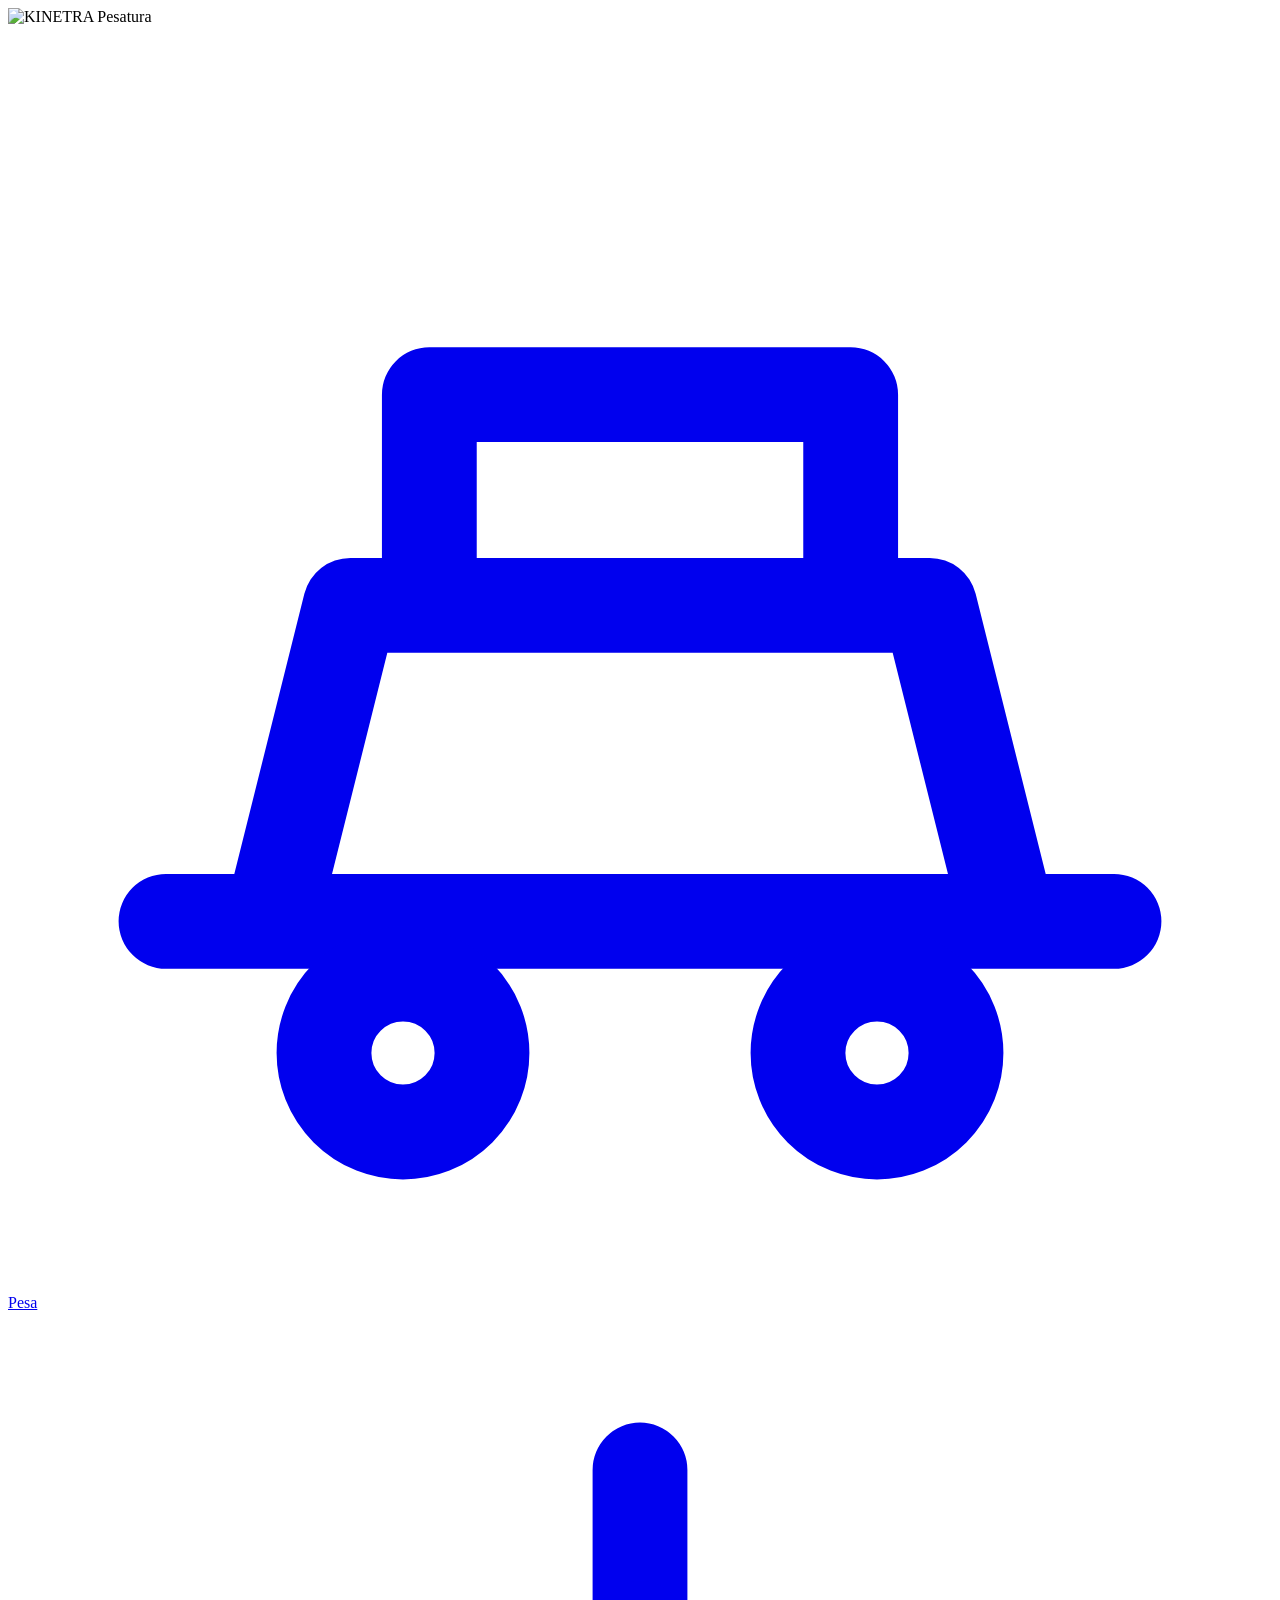
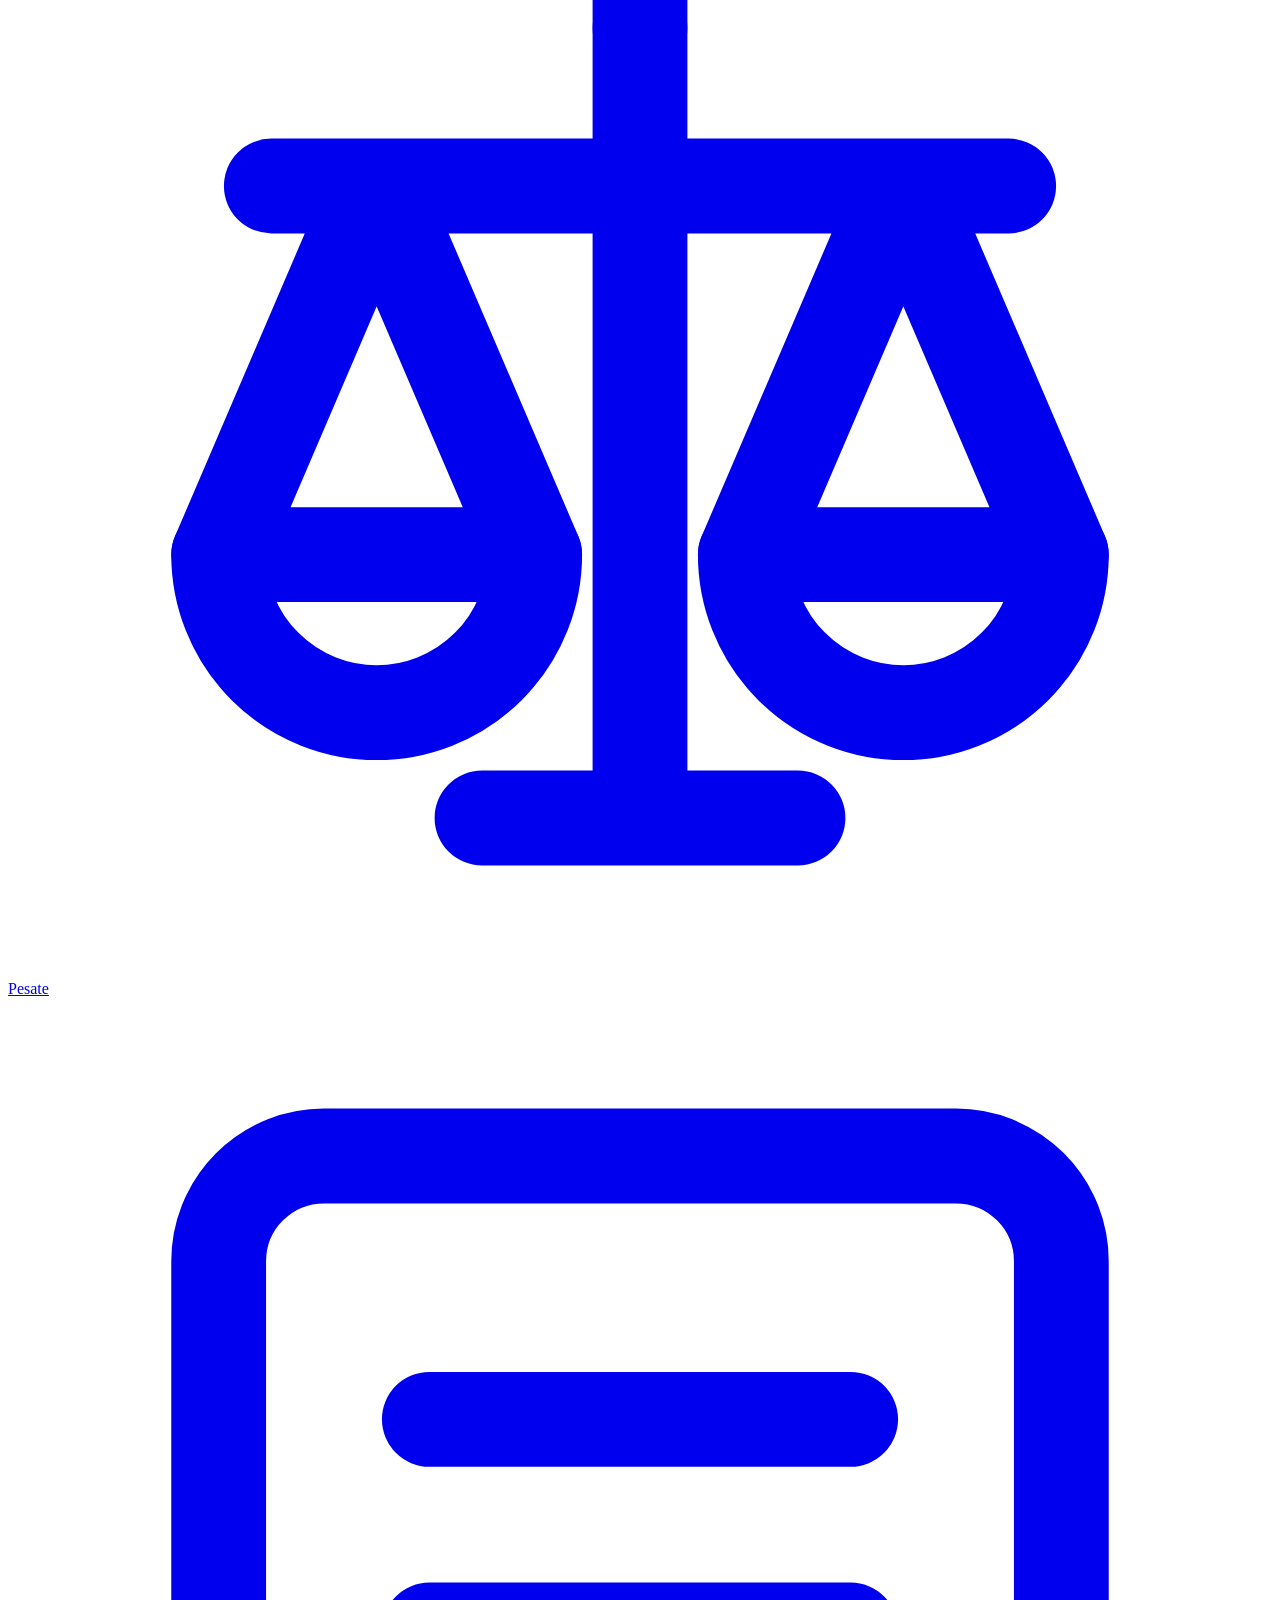
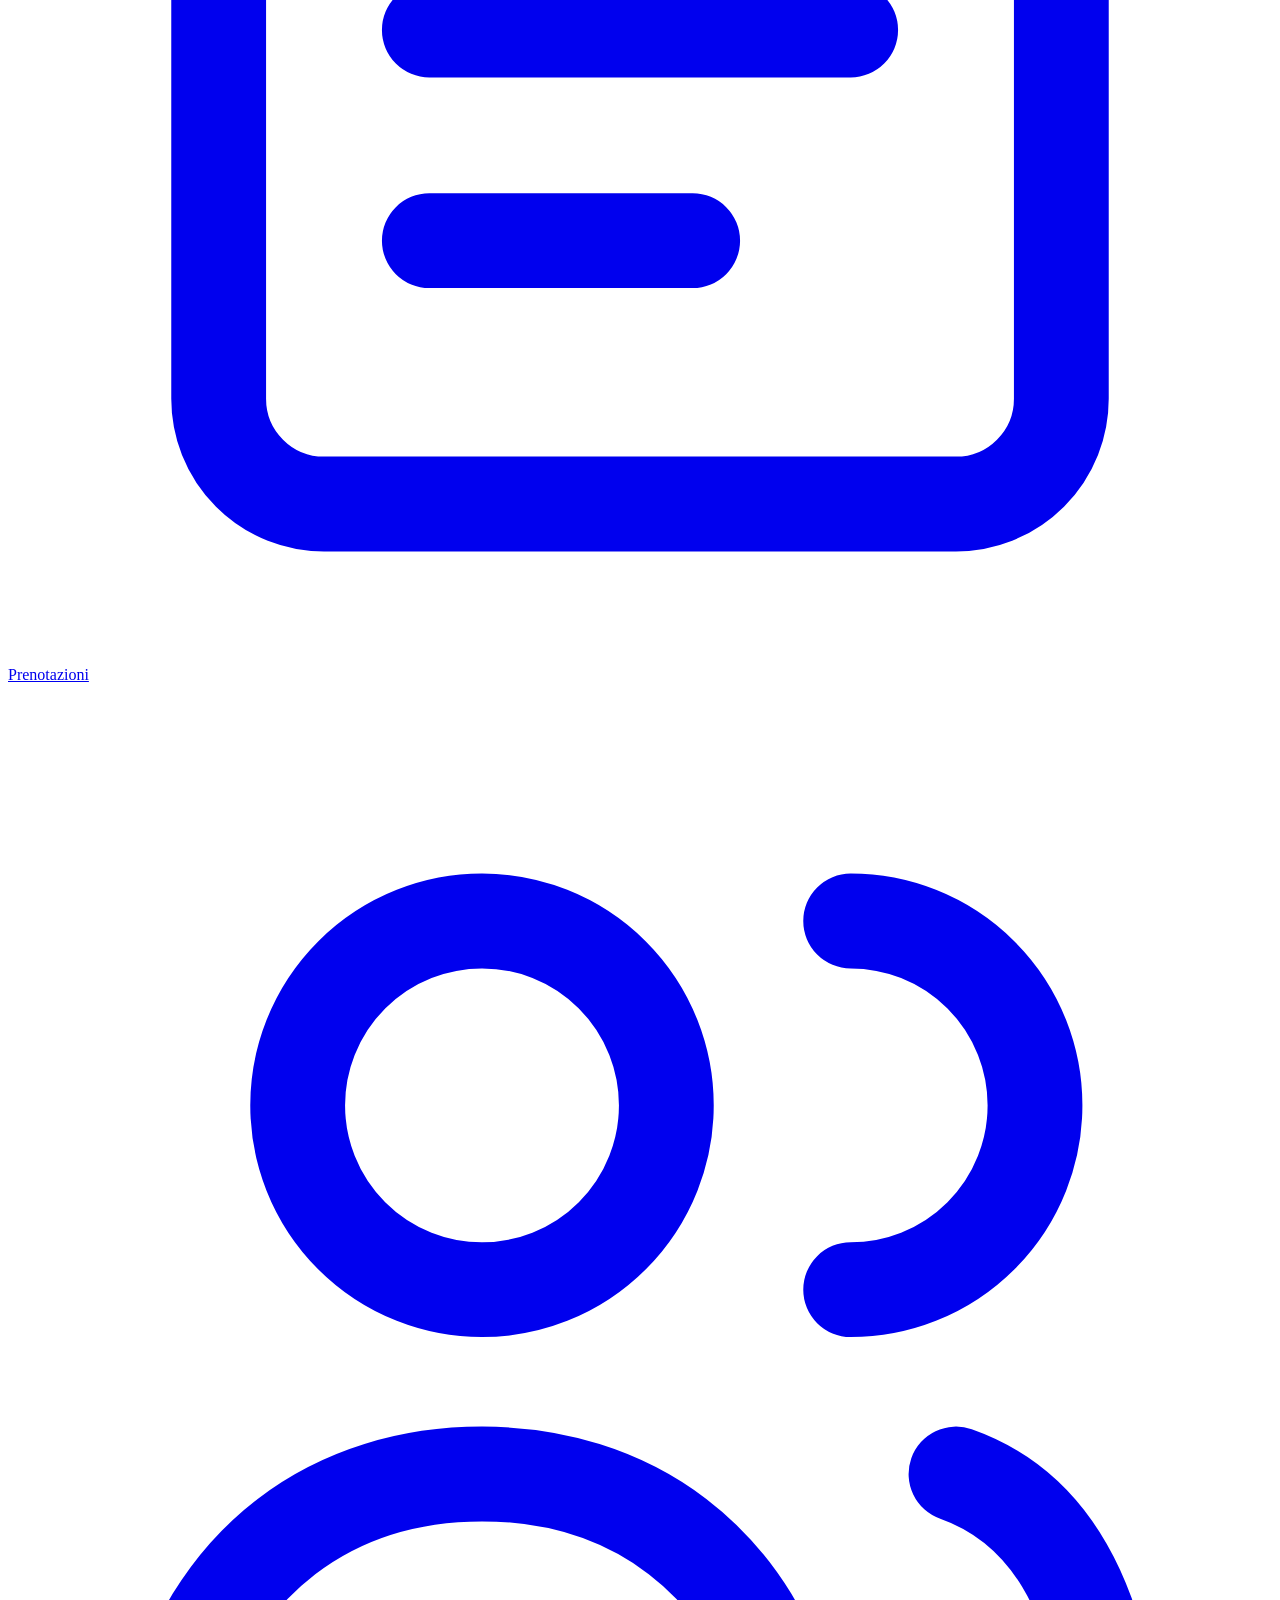
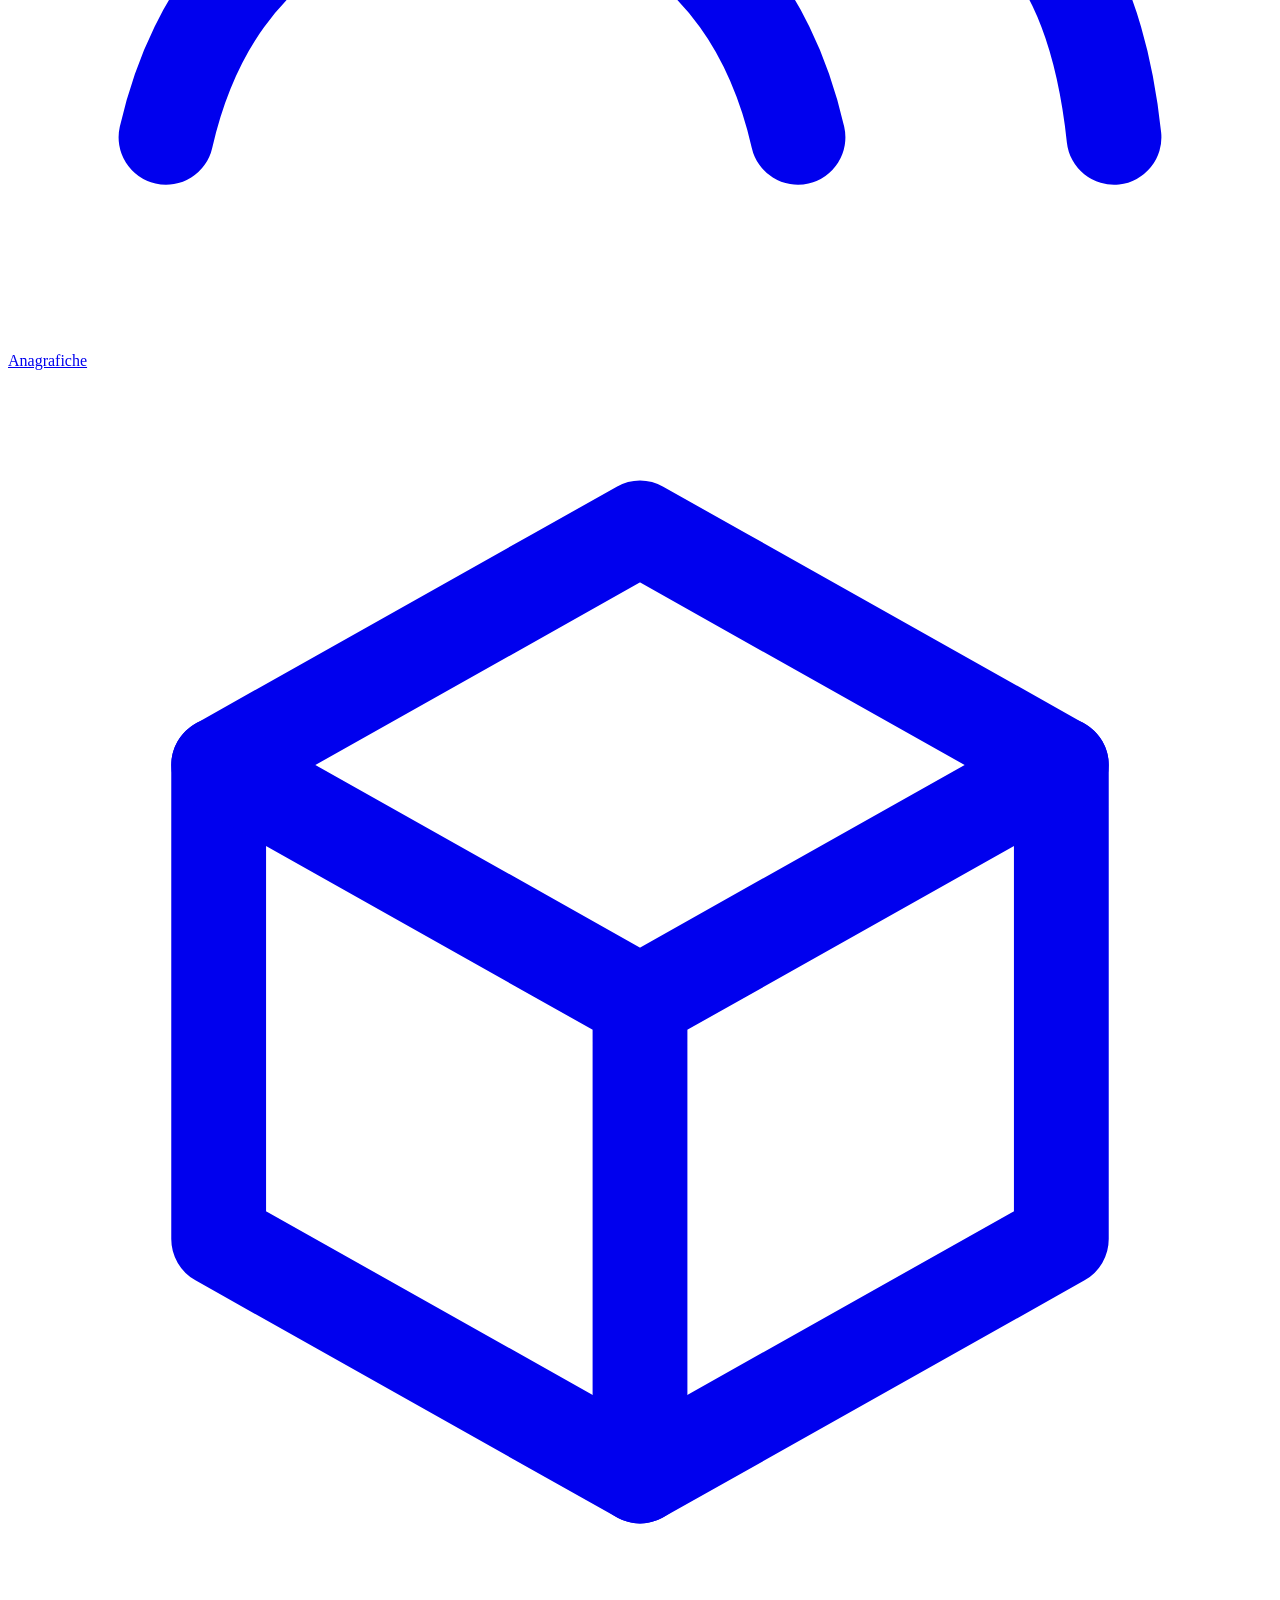
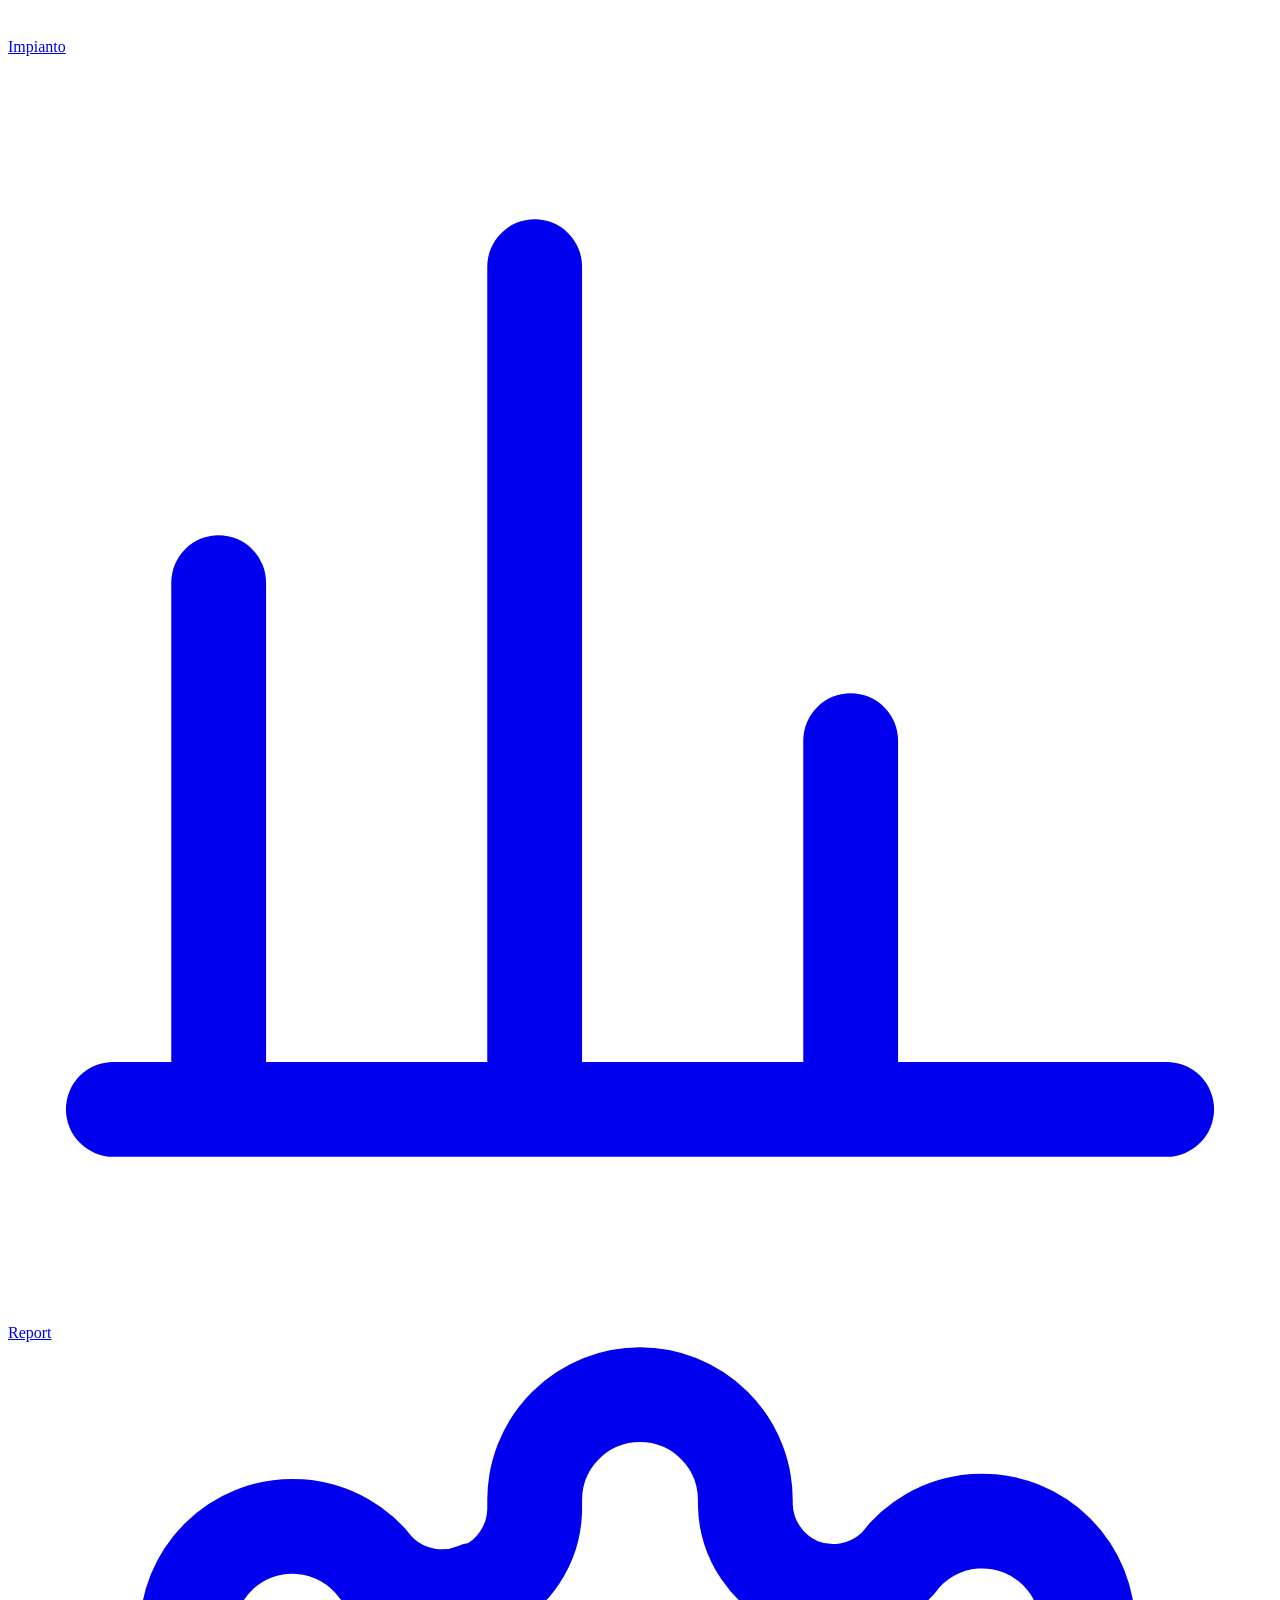
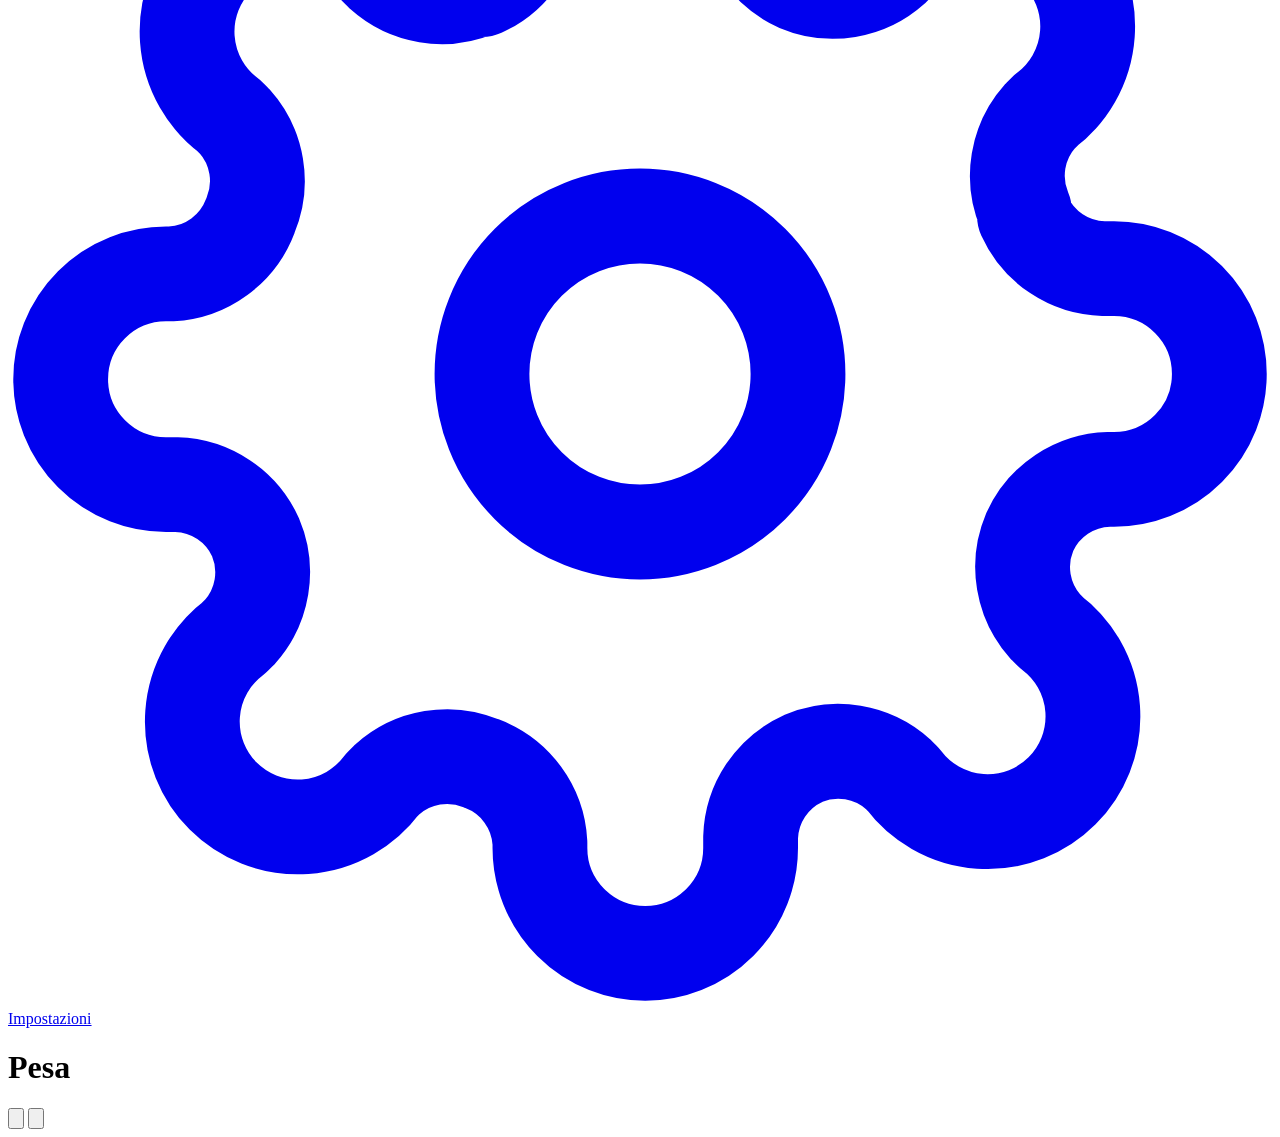
==== commit ee157a72: "Nome del prodotto: KINETRA Pesatura Co-Authored-By: Claude Opus 5.5 <noreply@anthropic.com> Claude-S" ====
--- a/applications/static/ui-v2/index.html
+++ b/applications/static/ui-v2/index.html
@@ -3,7 +3,7 @@
 <head>
   <meta charset="UTF-8">
   <meta name="viewport" content="width=device-width, initial-scale=1">
-  <title>KINETRA Pondus</title>
+  <title>KINETRA Pesatura</title>
   <link rel="icon" type="image/svg+xml" href="/img/logo.svg">
   <link rel="icon" type="image/png" sizes="32x32" href="/img/favicon-32.png">
   <link rel="apple-touch-icon" href="/img/apple-touch-icon.png">
@@ -14,7 +14,7 @@
 <body>
   <div class="app">
     <nav class="sidebar" aria-label="Menu principale">
-      <img class="brand" src="/img/logo.svg" alt="KINETRA Pondus" title="KINETRA Pondus" width="44" height="44">
+      <img class="brand" src="/img/logo.svg" alt="KINETRA Pesatura" title="KINETRA Pesatura" width="44" height="44">
       <a class="nav-item" href="#/pesa" data-route="pesa">
         <svg viewBox="0 0 24 24" fill="none" stroke="currentColor" stroke-width="1.8" stroke-linecap="round" stroke-linejoin="round"><path d="M3 17h18M5 17l1.5-6h11L19 17M8 11V7h8v4"/><circle cx="7.5" cy="19.5" r="1.5"/><circle cx="16.5" cy="19.5" r="1.5"/></svg>
         Pesa
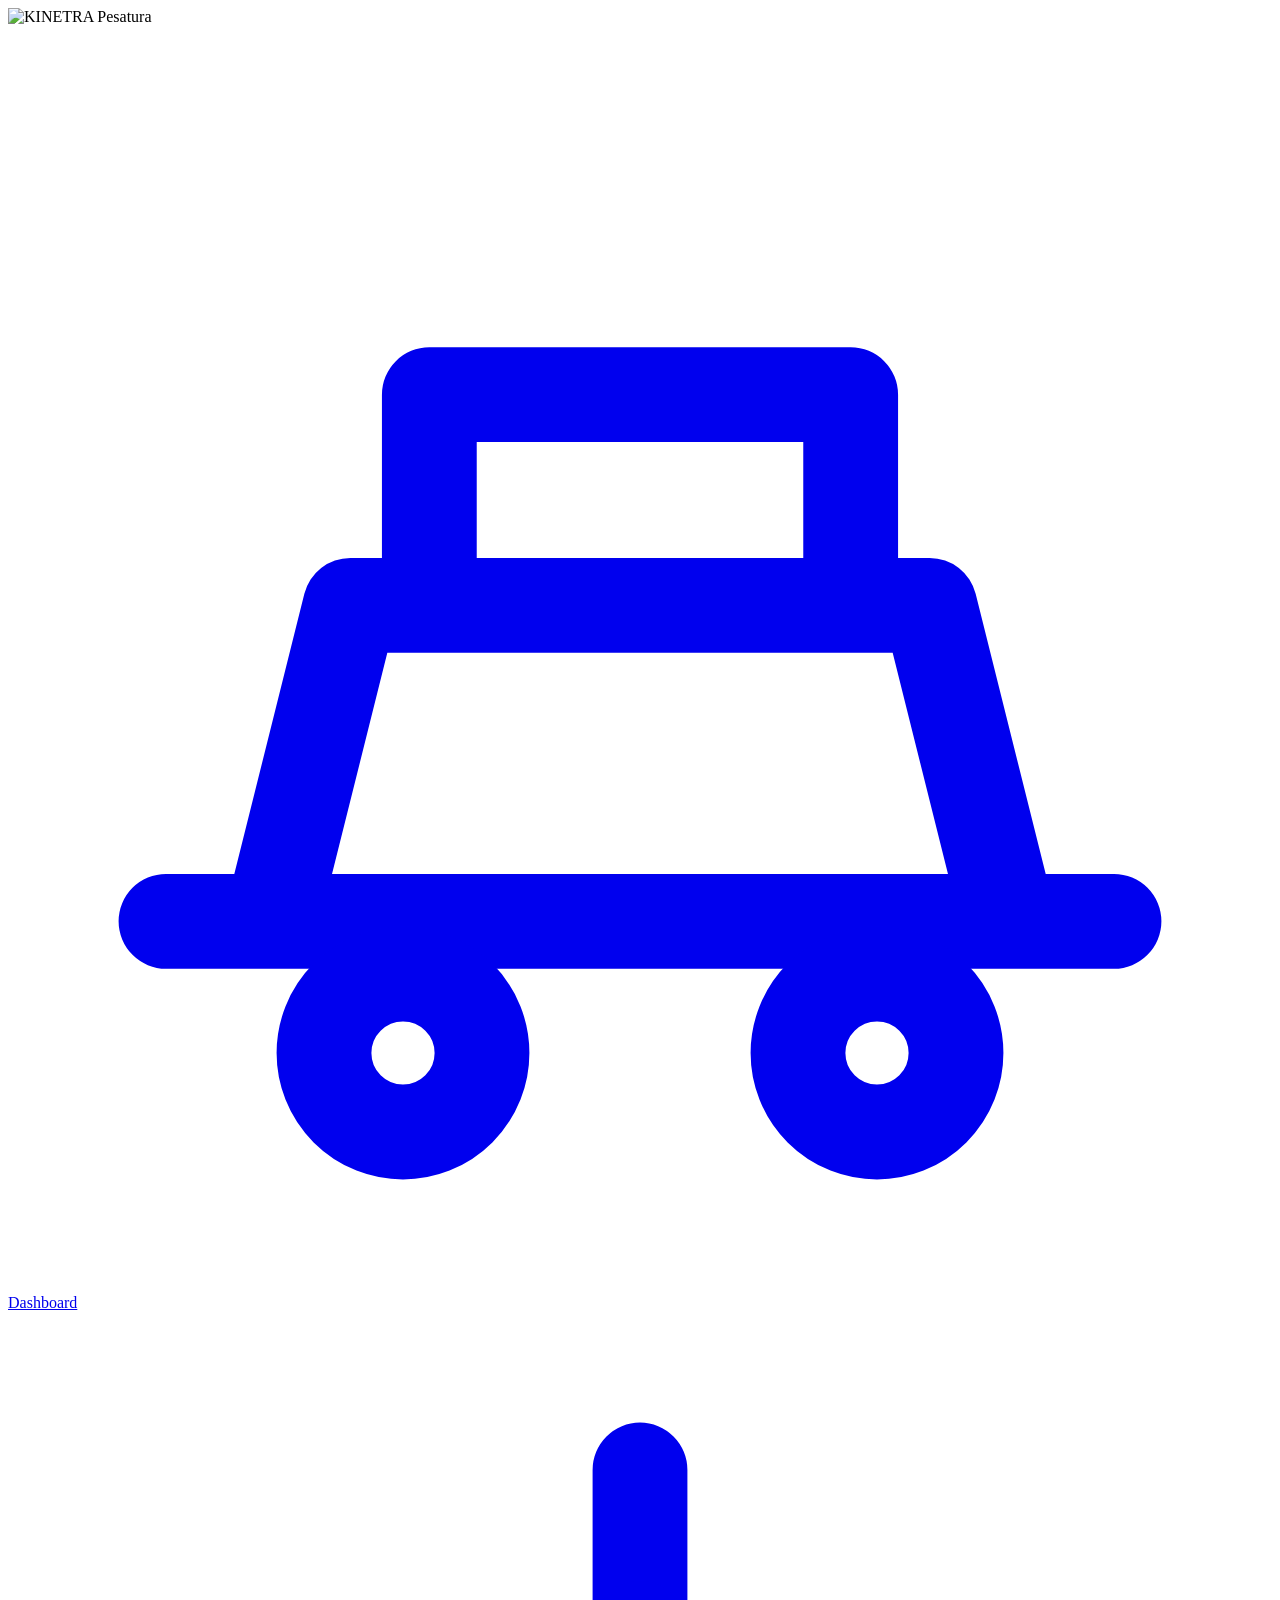
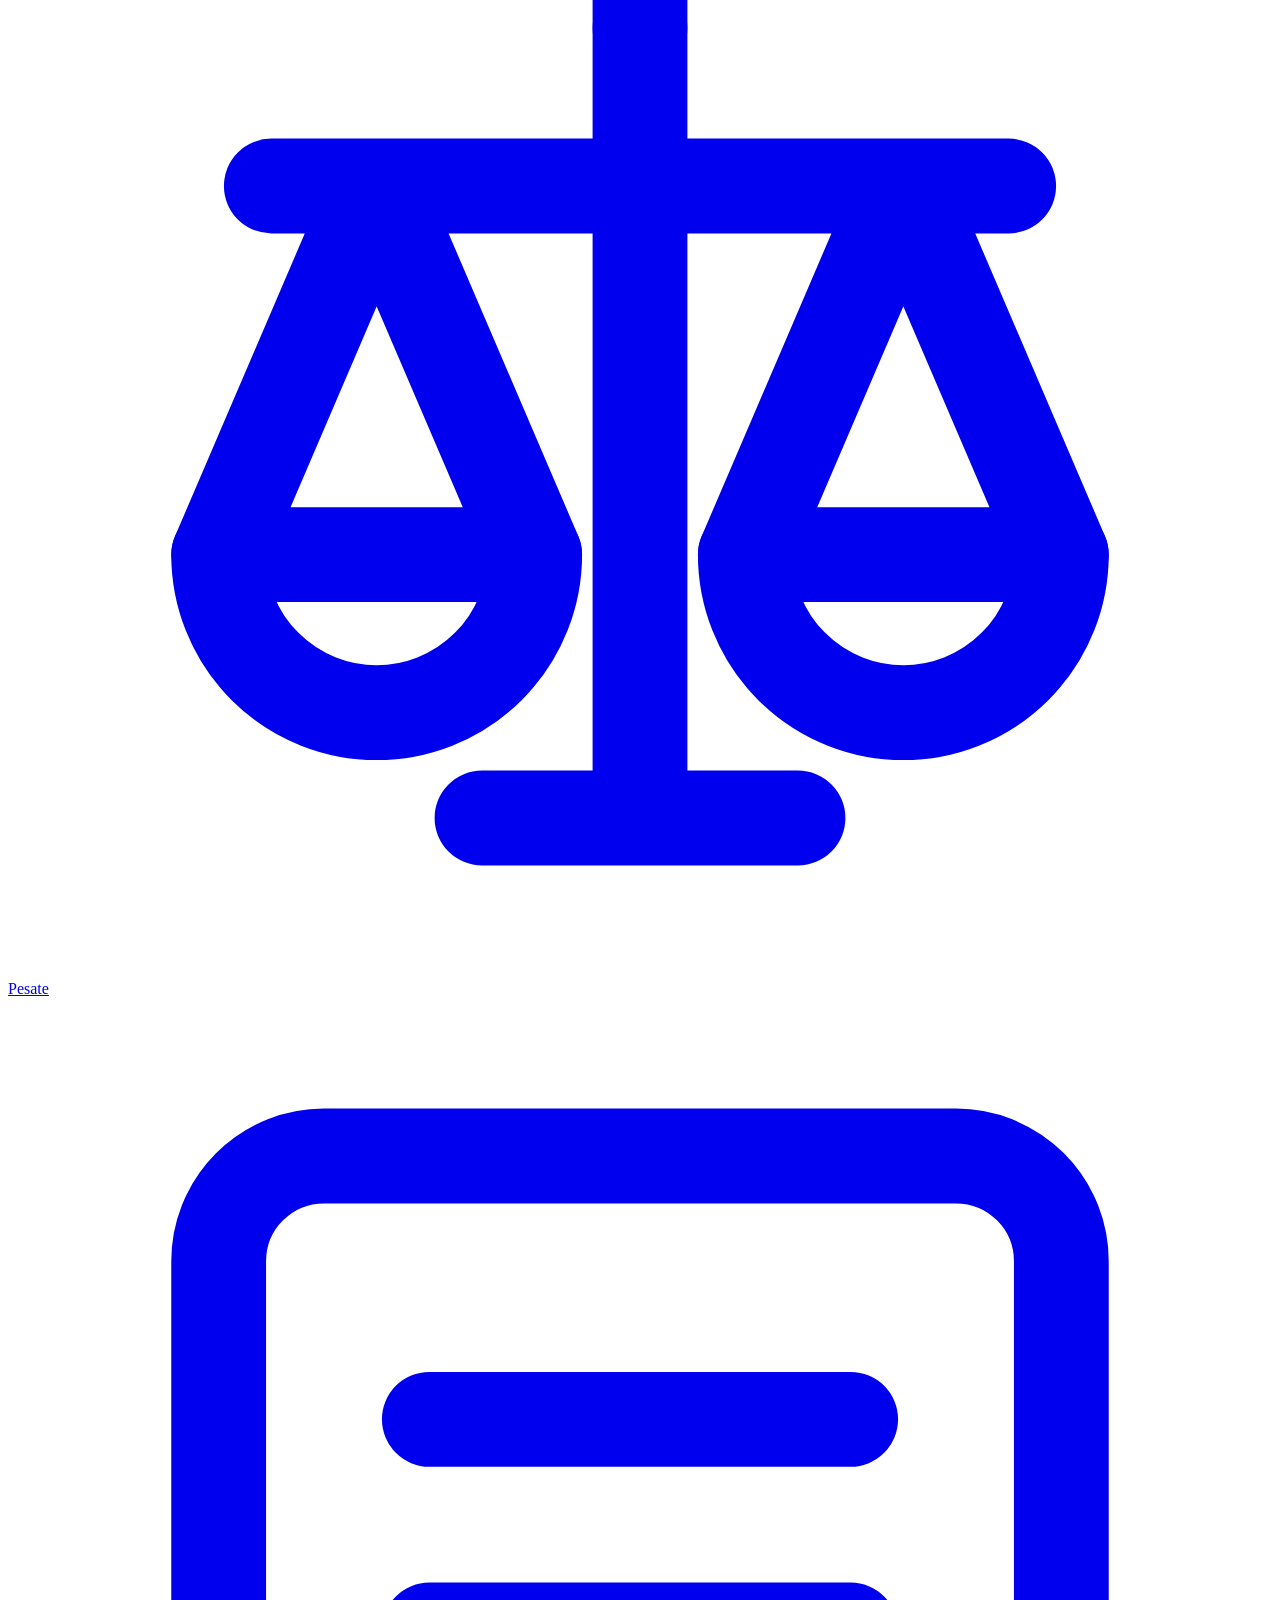
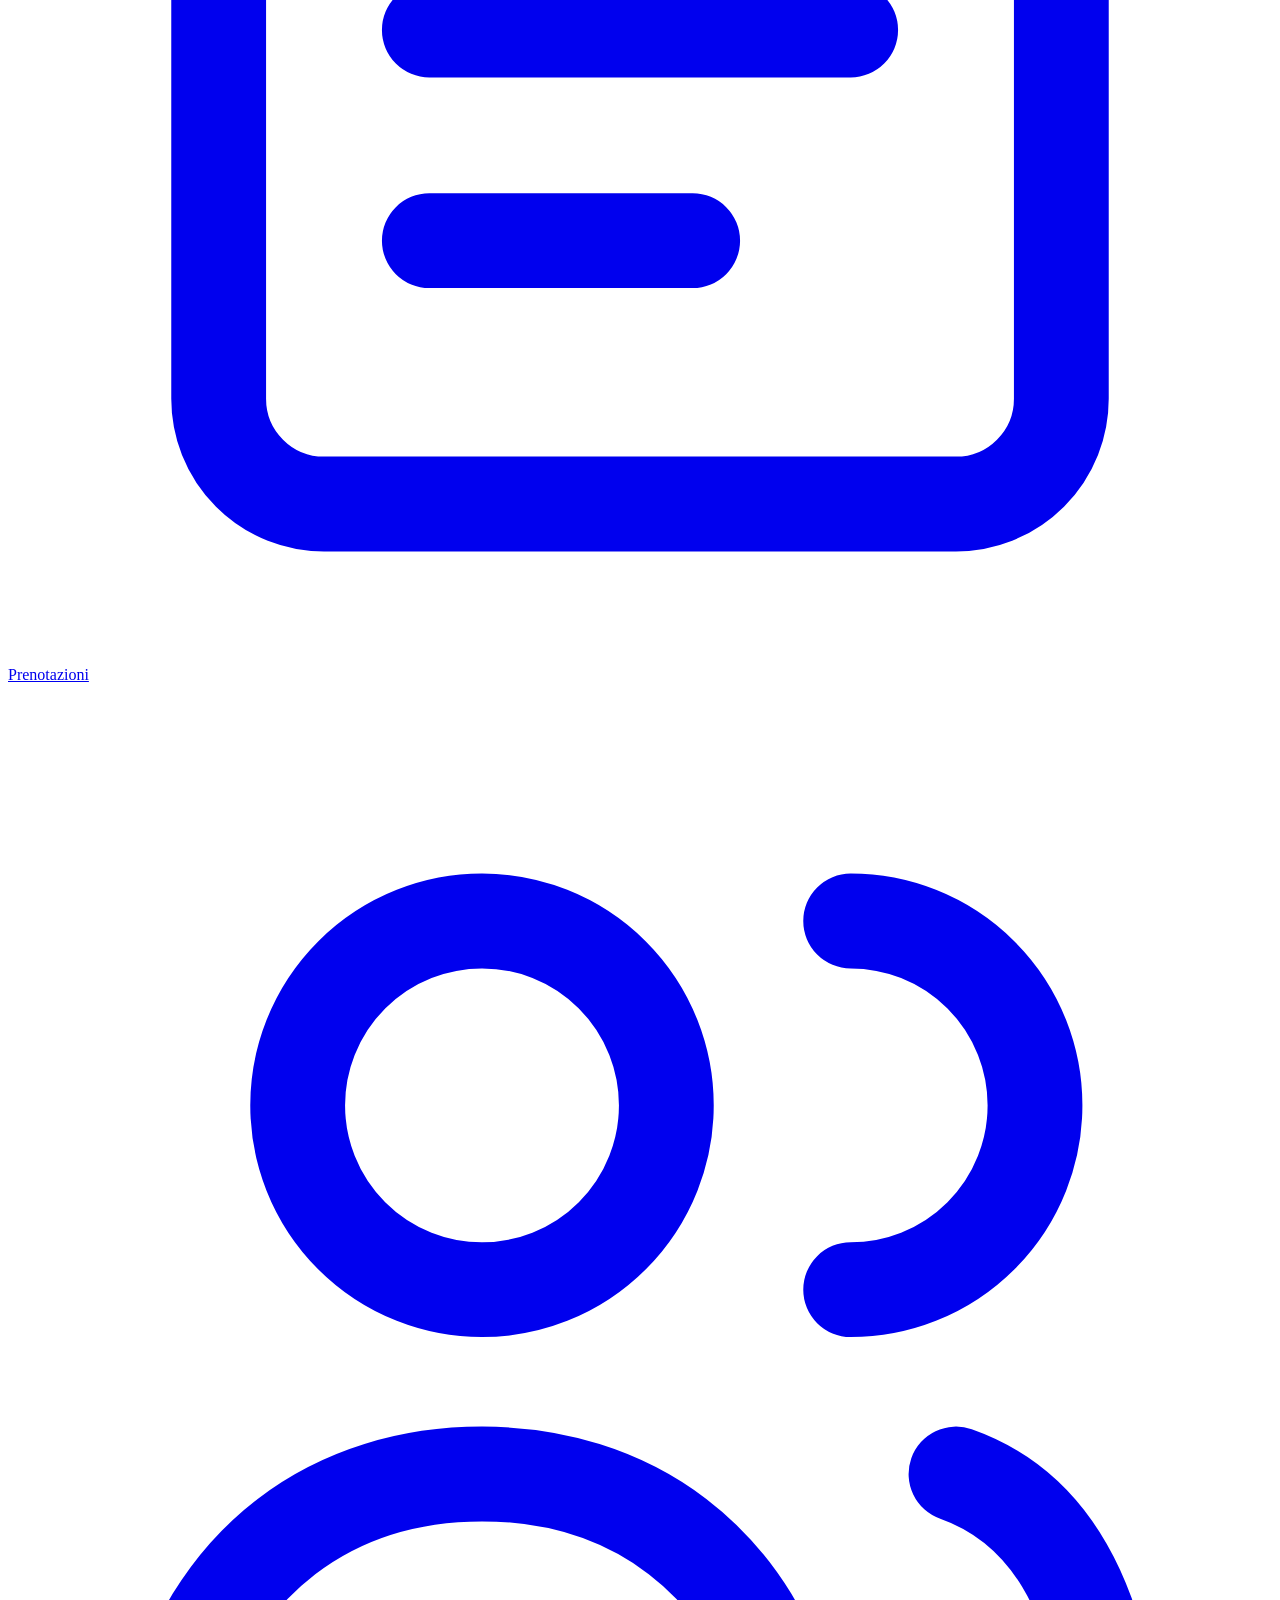
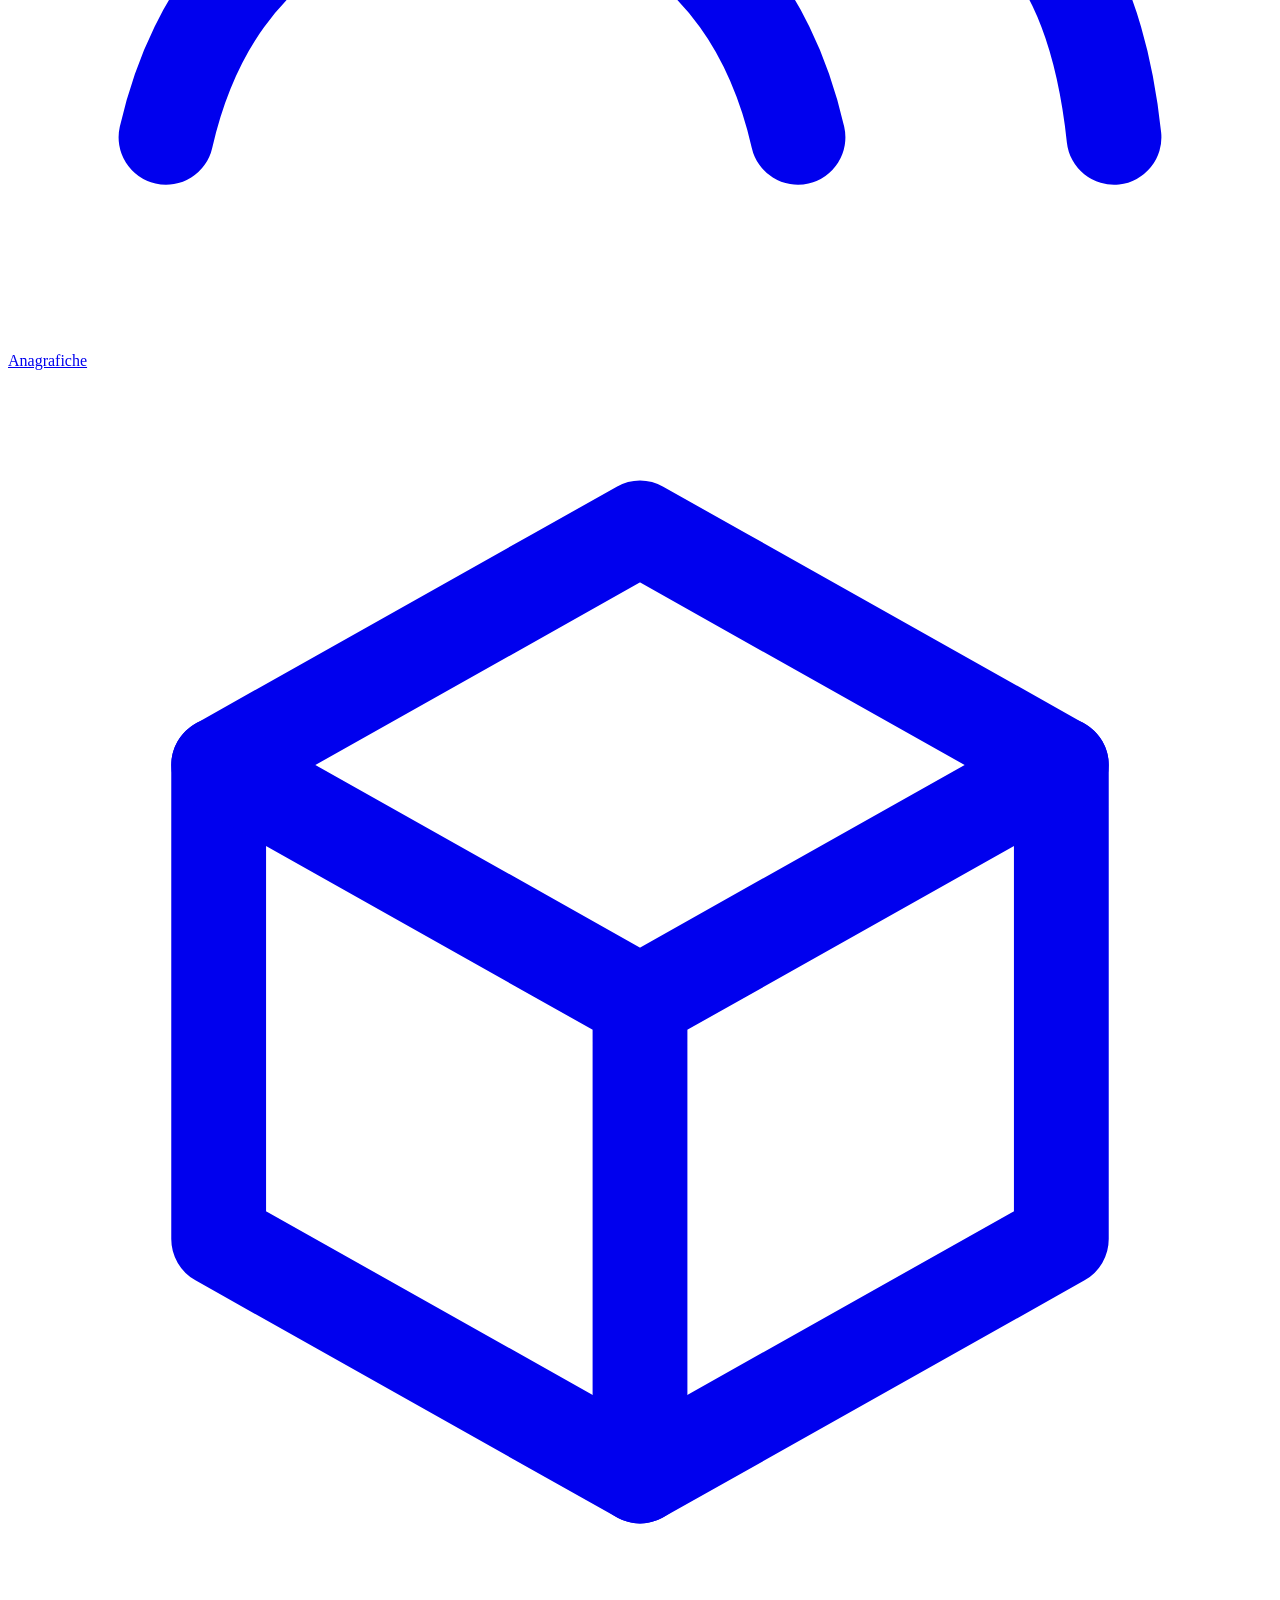
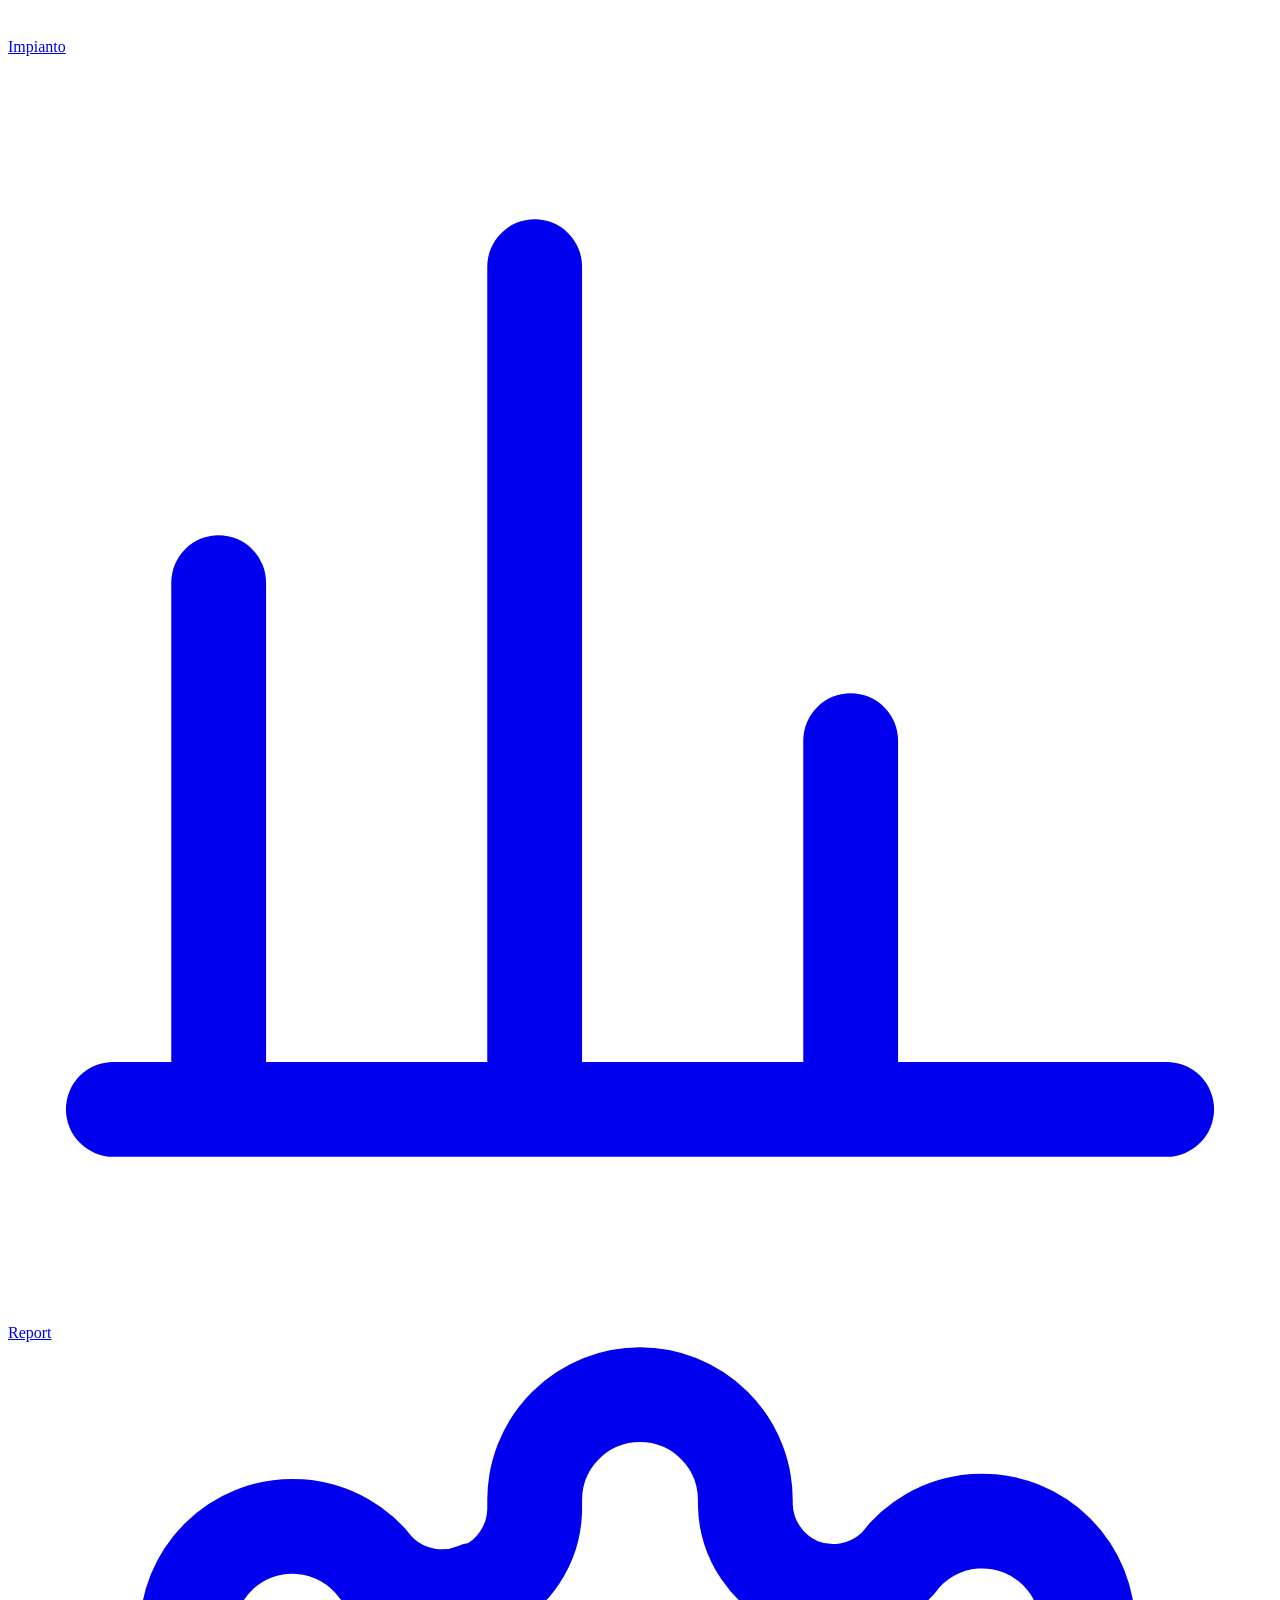
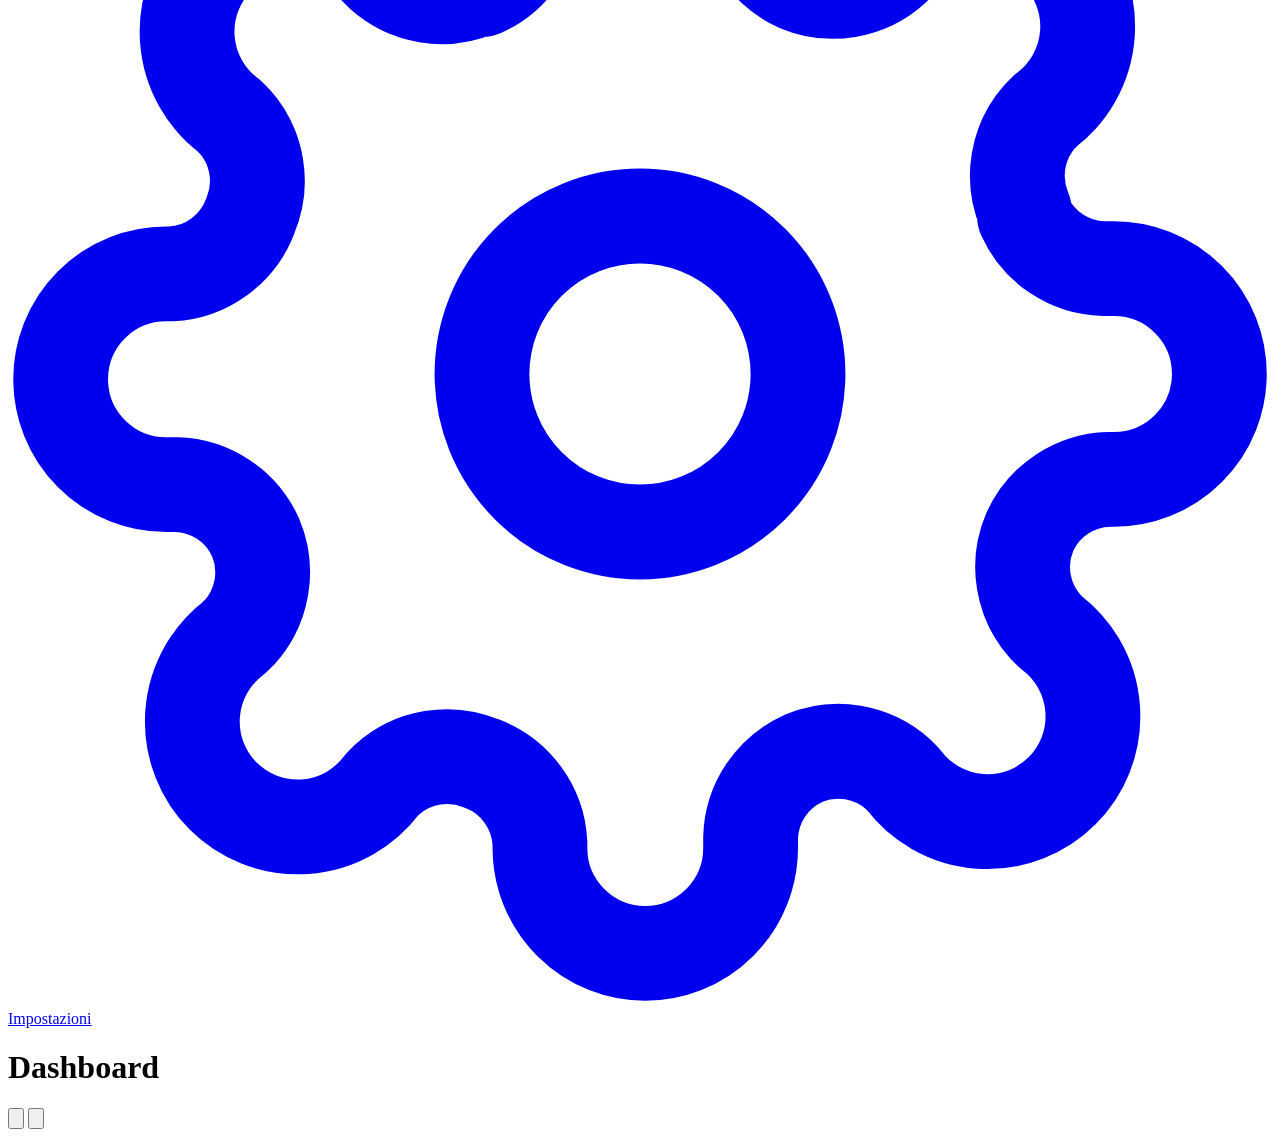
==== commit 3517ab77: "La schermata Pesa si chiama Dashboard - voce di menu, titolo e indirizzo #/dashboard (schermata pred" ====
--- a/applications/static/ui-v2/index.html
+++ b/applications/static/ui-v2/index.html
@@ -15,9 +15,9 @@
   <div class="app">
     <nav class="sidebar" aria-label="Menu principale">
       <img class="brand" src="/img/logo.svg" alt="KINETRA Pesatura" title="KINETRA Pesatura" width="44" height="44">
-      <a class="nav-item" href="#/pesa" data-route="pesa">
+      <a class="nav-item" href="#/dashboard" data-route="dashboard">
         <svg viewBox="0 0 24 24" fill="none" stroke="currentColor" stroke-width="1.8" stroke-linecap="round" stroke-linejoin="round"><path d="M3 17h18M5 17l1.5-6h11L19 17M8 11V7h8v4"/><circle cx="7.5" cy="19.5" r="1.5"/><circle cx="16.5" cy="19.5" r="1.5"/></svg>
-        Pesa
+        Dashboard
       </a>
       <a class="nav-item" href="#/pesate" data-route="pesate">
         <svg viewBox="0 0 24 24" fill="none" stroke="currentColor" stroke-width="1.8" stroke-linecap="round" stroke-linejoin="round"><path d="M12 3v3M5 9h14M7 9l-3 7h6zM17 9l-3 7h6z"/><path d="M4 16a3 3 0 0 0 6 0M14 16a3 3 0 0 0 6 0M9 21h6M12 6v15"/></svg>
@@ -47,7 +47,7 @@
     </nav>
 
     <header class="topbar">
-      <h1 id="page-title">Pesa</h1>
+      <h1 id="page-title">Dashboard</h1>
       <div class="status-strip" id="status-strip" aria-label="Stato impianto"></div>
       <button class="icon-btn" id="theme-toggle" title="Tema chiaro/scuro" aria-label="Cambia tema">
         <svg viewBox="0 0 24 24" fill="none" stroke="currentColor" stroke-width="1.8" stroke-linecap="round" stroke-linejoin="round"><path d="M21 12.8A9 9 0 1 1 11.2 3a7 7 0 0 0 9.8 9.8z"/></svg>
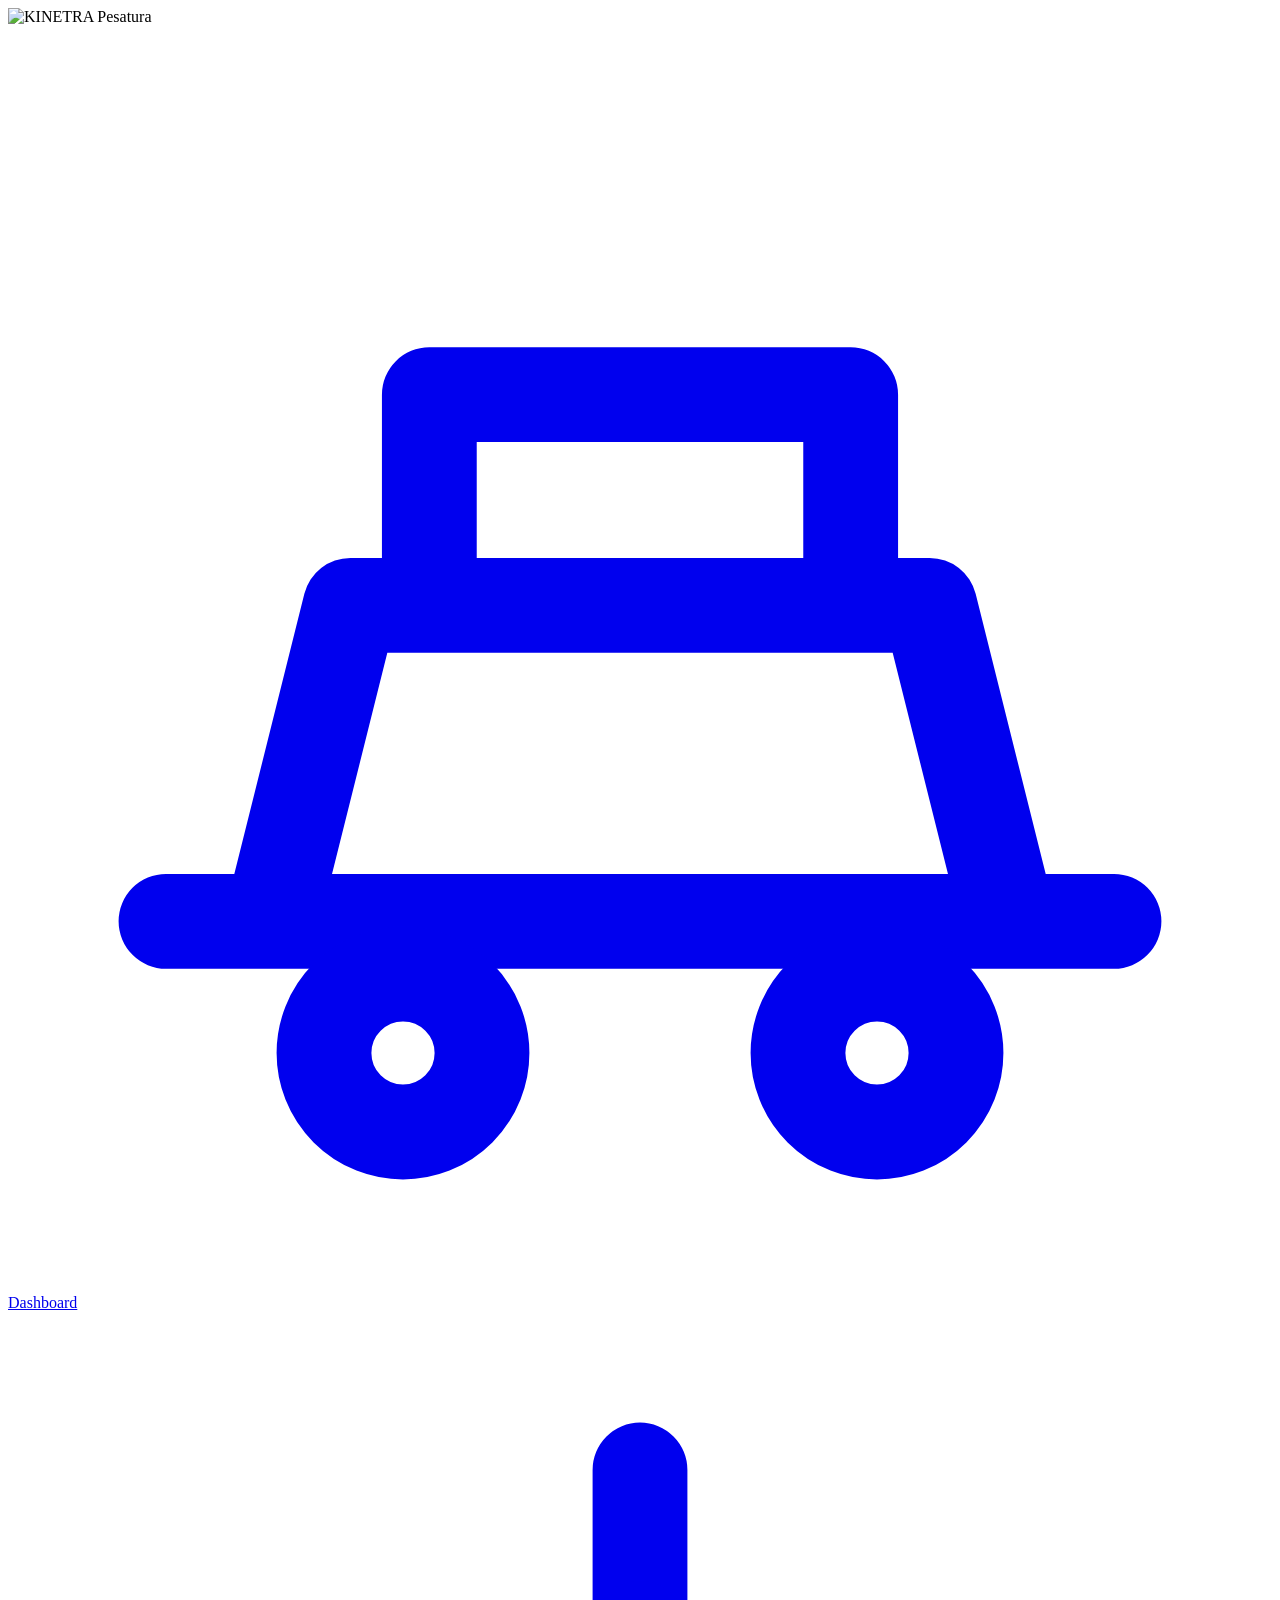
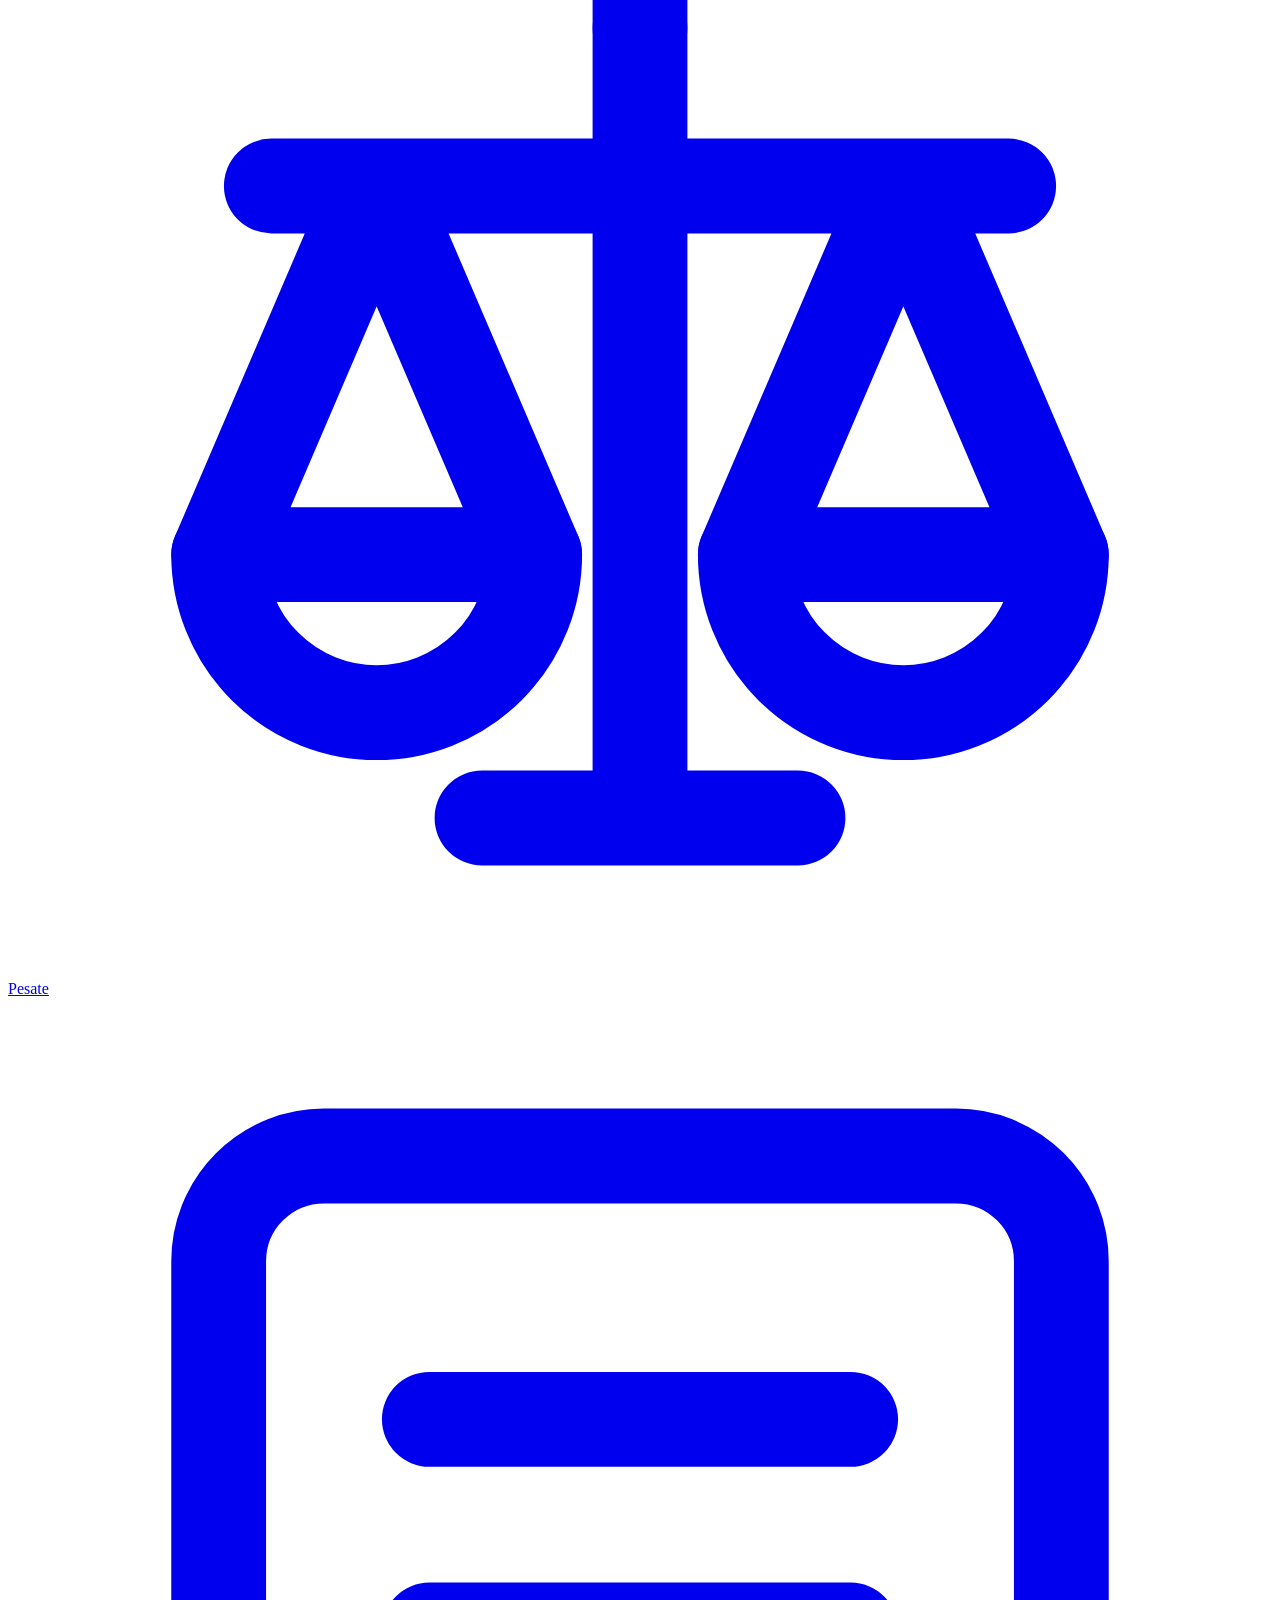
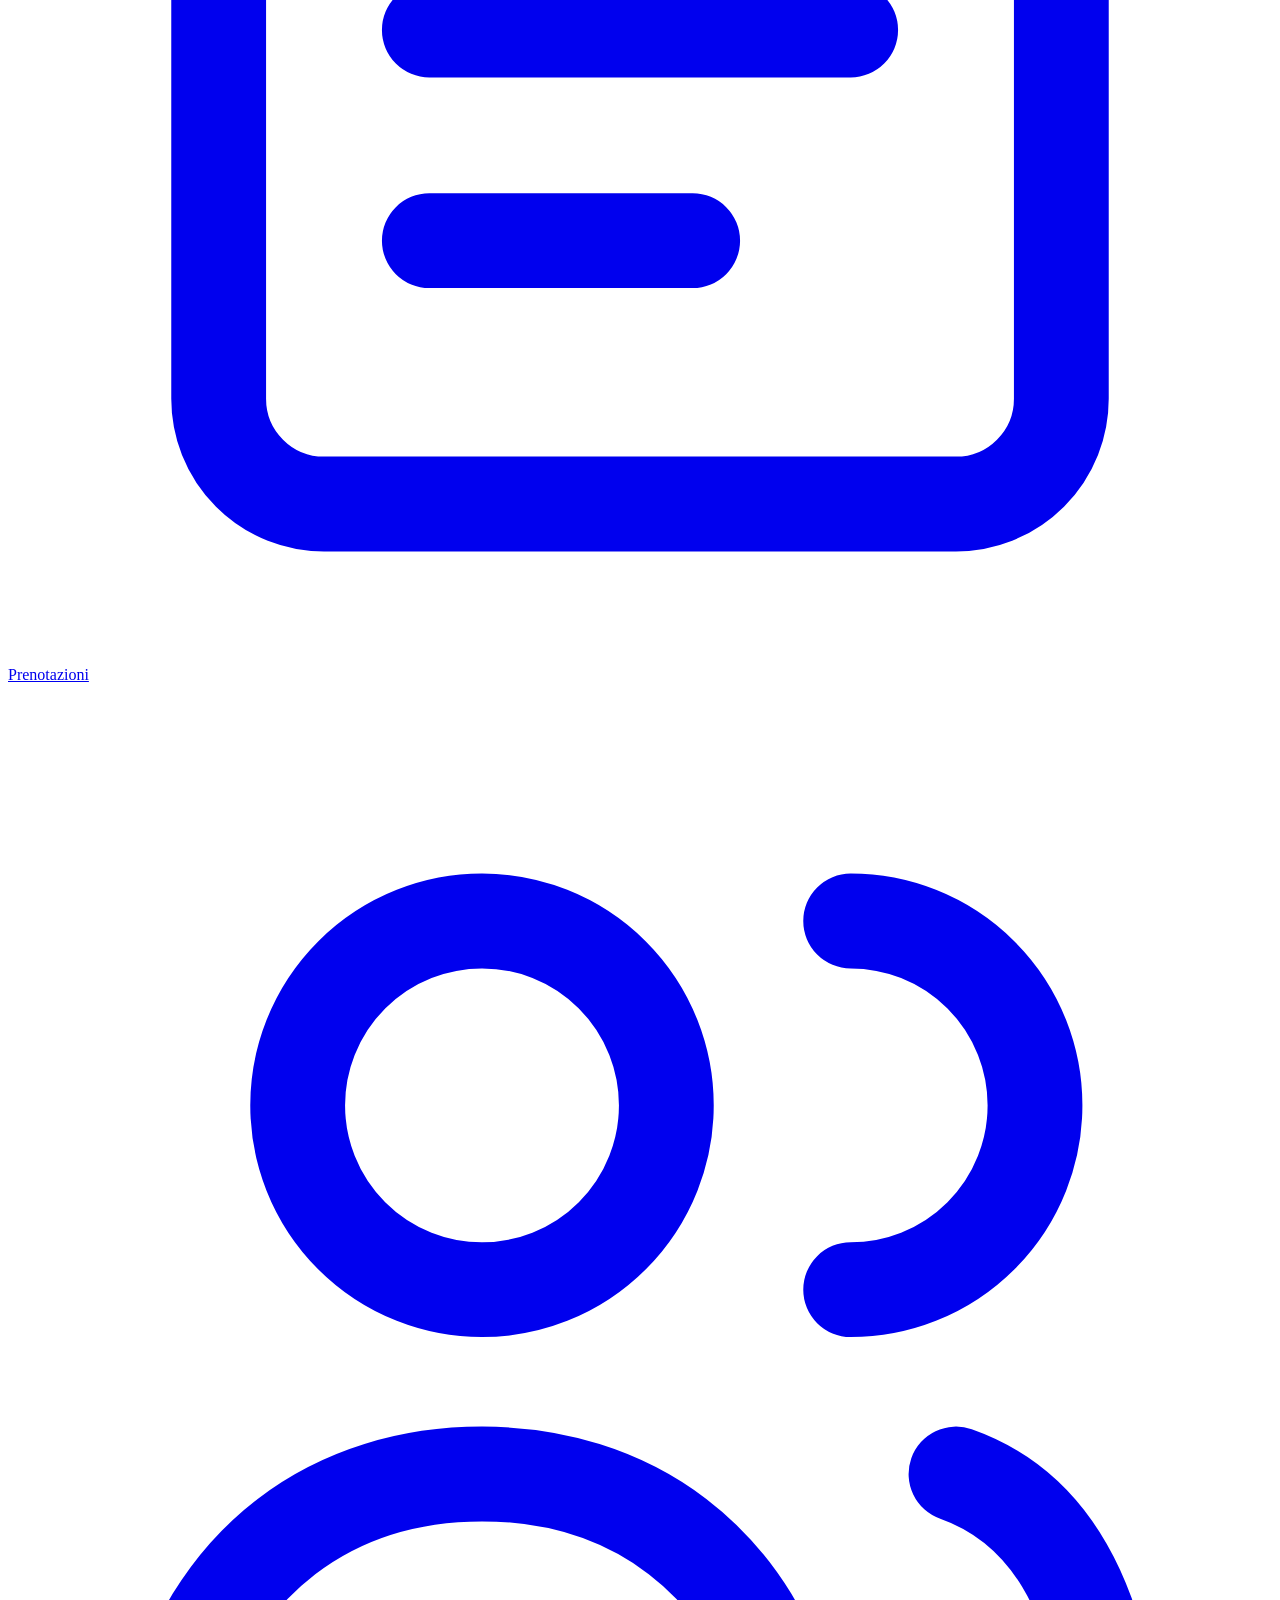
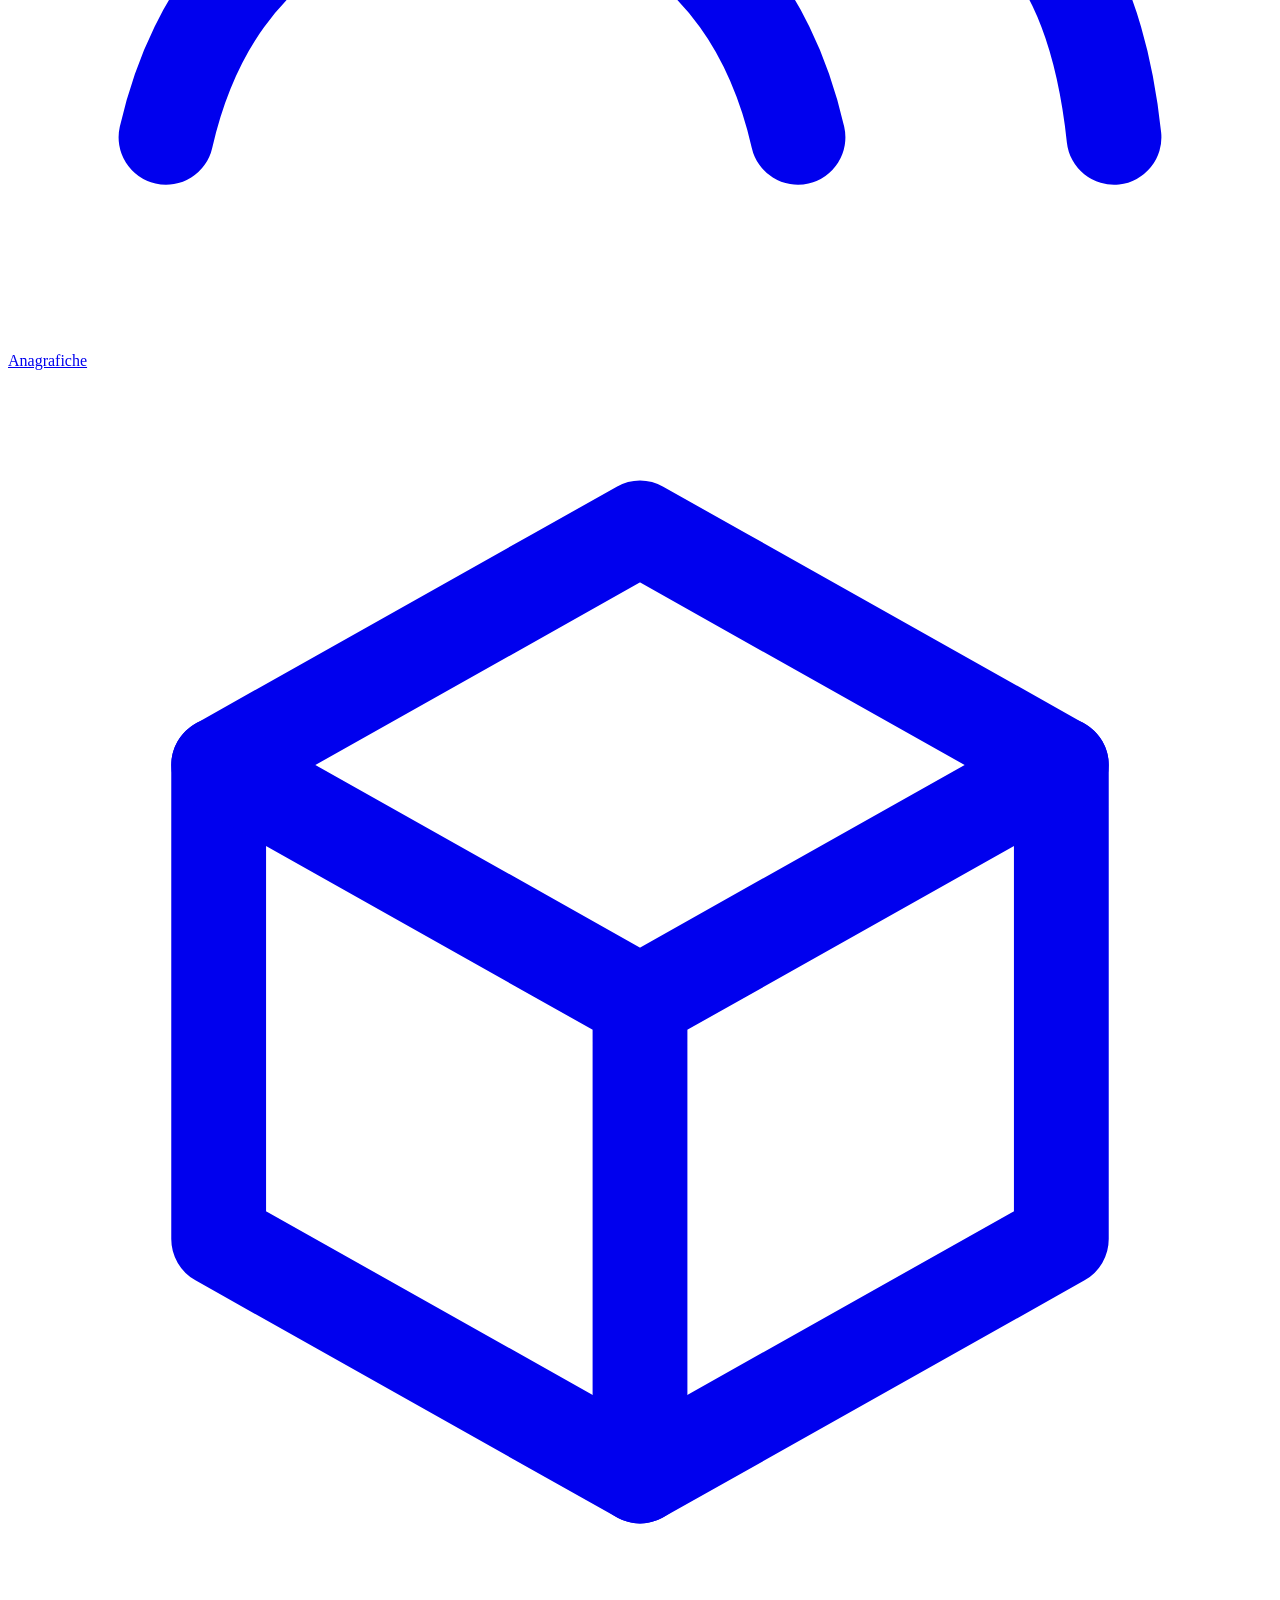
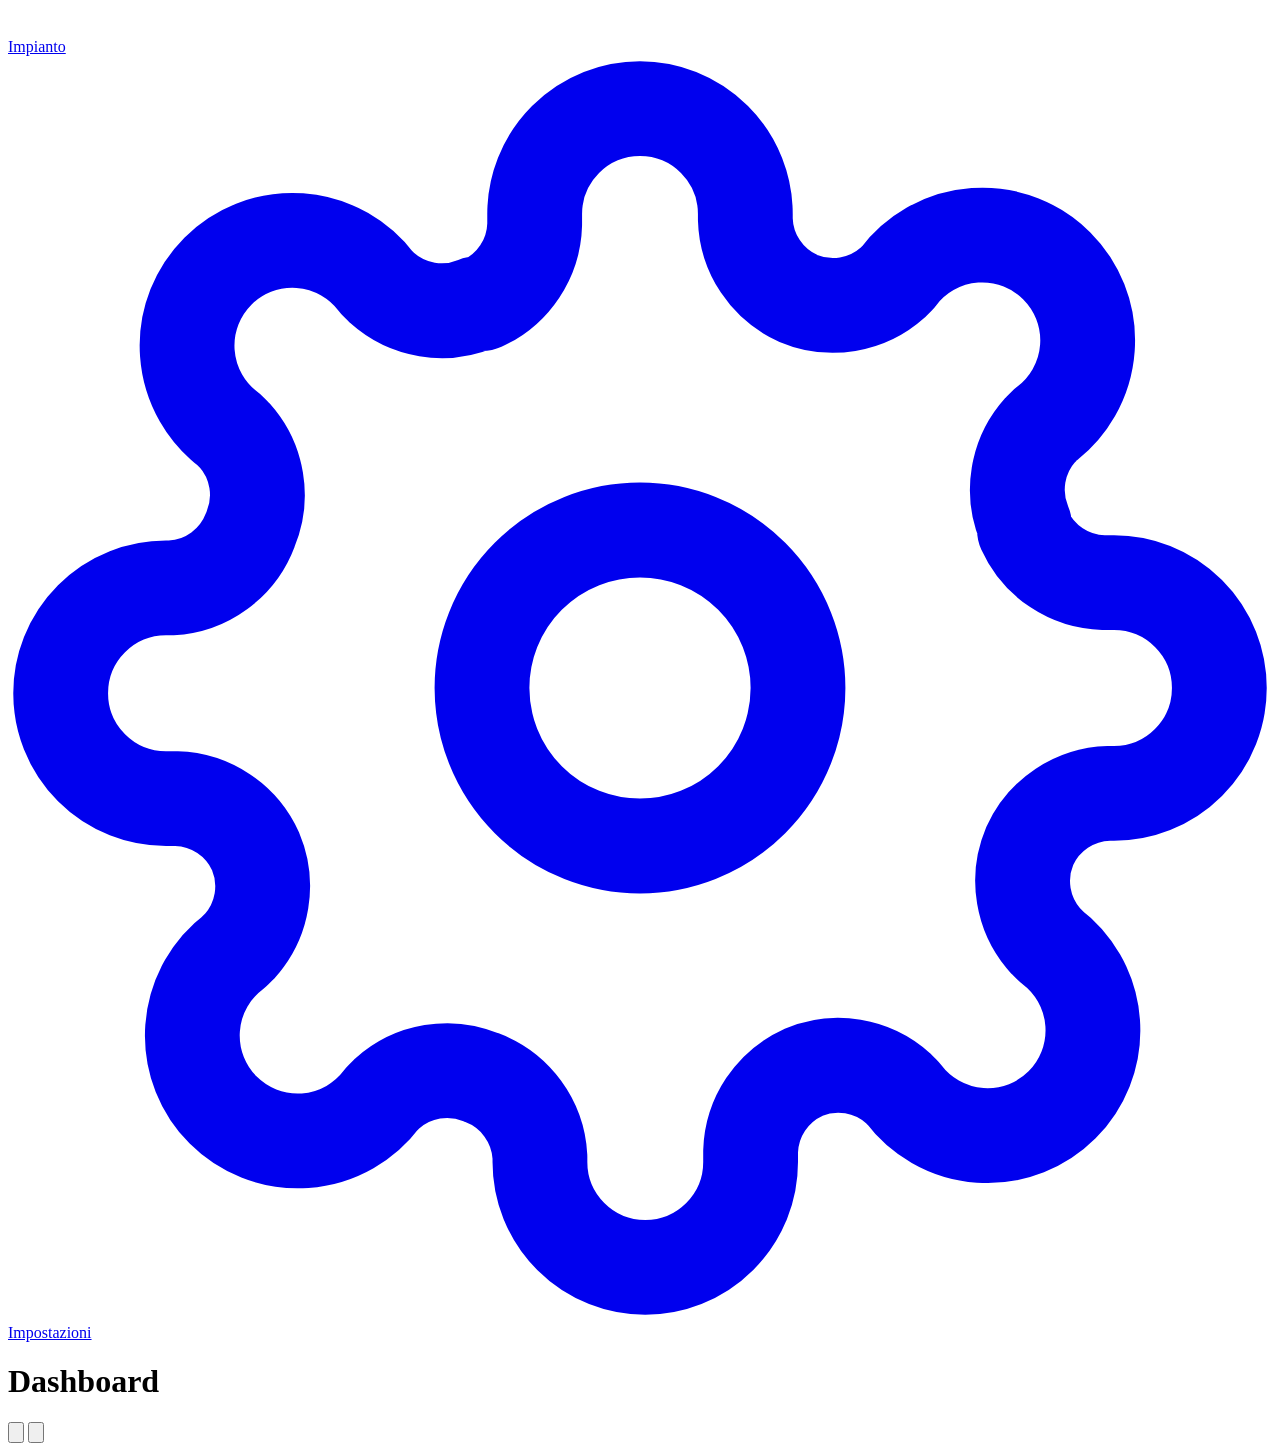
==== commit 45b20c5c: "Dashboard: ultima foto sotto i mezzi in impianto, tolto Report dal menu - colonna destra: mezzo sull" ====
--- a/applications/static/ui-v2/index.html
+++ b/applications/static/ui-v2/index.html
@@ -35,10 +35,6 @@
         <svg viewBox="0 0 24 24" fill="none" stroke="currentColor" stroke-width="1.8" stroke-linecap="round" stroke-linejoin="round"><path d="M12 3l8 4.5v9L12 21l-8-4.5v-9z"/><path d="M12 12l8-4.5M12 12v9M12 12L4 7.5"/></svg>
         Impianto
       </a>
-      <a class="nav-item" href="#/report" data-route="report">
-        <svg viewBox="0 0 24 24" fill="none" stroke="currentColor" stroke-width="1.8" stroke-linecap="round" stroke-linejoin="round"><path d="M4 20V10M10 20V4M16 20v-7M22 20H2"/></svg>
-        Report
-      </a>
       <div class="spacer"></div>
       <a class="nav-item" href="#/impostazioni" data-route="impostazioni">
         <svg viewBox="0 0 24 24" fill="none" stroke="currentColor" stroke-width="1.8" stroke-linecap="round" stroke-linejoin="round"><circle cx="12" cy="12" r="3"/><path d="M19.4 15a1.7 1.7 0 0 0 .3 1.8l.1.1a2 2 0 1 1-2.8 2.8l-.1-.1a1.7 1.7 0 0 0-1.8-.3 1.7 1.7 0 0 0-1 1.5V21a2 2 0 1 1-4 0v-.1a1.7 1.7 0 0 0-1.1-1.5 1.7 1.7 0 0 0-1.8.3l-.1.1a2 2 0 1 1-2.8-2.8l.1-.1a1.7 1.7 0 0 0 .3-1.8 1.7 1.7 0 0 0-1.5-1H3a2 2 0 1 1 0-4h.1a1.7 1.7 0 0 0 1.5-1.1 1.7 1.7 0 0 0-.3-1.8l-.1-.1a2 2 0 1 1 2.8-2.8l.1.1a1.7 1.7 0 0 0 1.8.3H9a1.7 1.7 0 0 0 1-1.5V3a2 2 0 1 1 4 0v.1a1.7 1.7 0 0 0 1 1.5 1.7 1.7 0 0 0 1.8-.3l.1-.1a2 2 0 1 1 2.8 2.8l-.1.1a1.7 1.7 0 0 0-.3 1.8V9a1.7 1.7 0 0 0 1.5 1H21a2 2 0 1 1 0 4h-.1a1.7 1.7 0 0 0-1.5 1z"/></svg>
